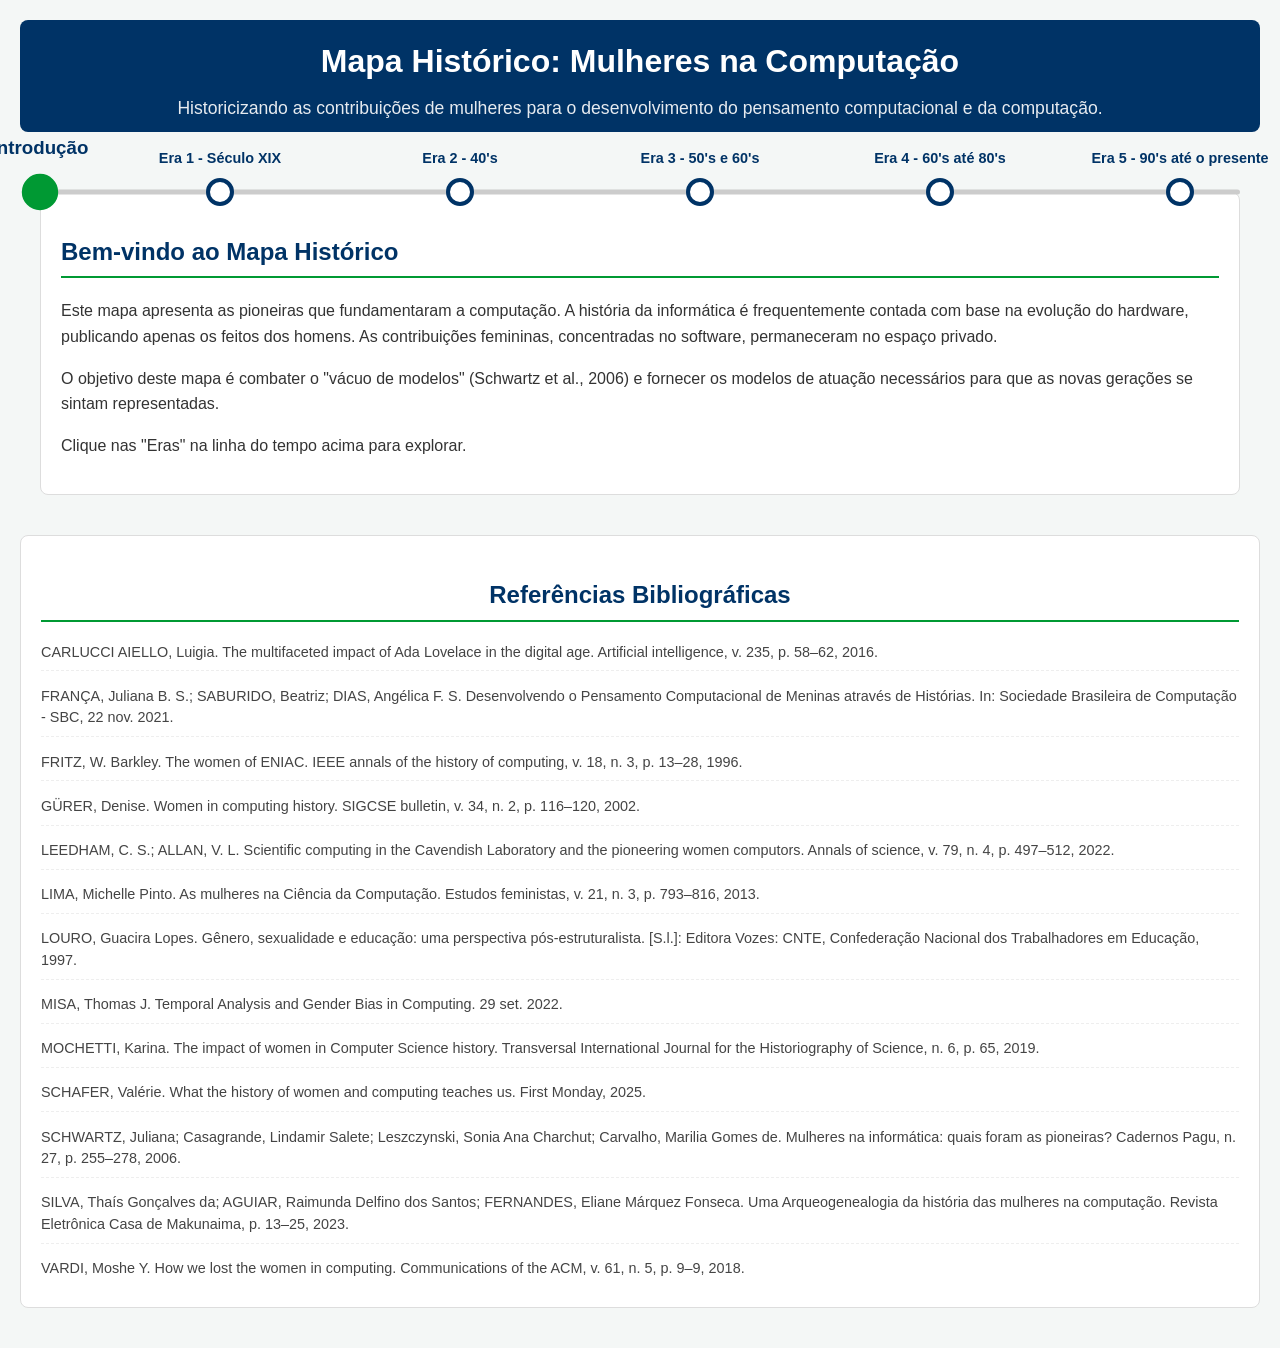
==== index.html @ efa46a81 "Add files via upload" ====
<!DOCTYPE html>
<html lang="pt-br">
<head>
    <meta charset="UTF-8">
    <meta name="viewport" content="width=device-width, initial-scale=1.0">
    <title>Mulheres na Computação - Mapa Histórico</title>
    <link rel="stylesheet" href="style.css">
</head>
<body>

    <header>
        <h1>Mapa Histórico: Mulheres na Computação</h1>
        <p>Historicizando as contribuições de mulheres para o desenvolvimento do pensamento computacional e da computação.</p>
    </header>

    <main class="timeline-wrapper">

        <input type="radio" name="timeline-era" id="era-0" class="timeline-radio" checked>
        <input type="radio" name="timeline-era" id="era-1" class="timeline-radio">
        <input type="radio" name="timeline-era" id="era-2" class="timeline-radio">
        <input type="radio" name="timeline-era" id="era-3" class="timeline-radio">
        <input type="radio" name="timeline-era" id="era-4" class="timeline-radio">
        <input type="radio" name="timeline-era" id="era-5" class="timeline-radio">

        <div class="timeline-container">
            <div class="timeline-bar"></div>

            <label class="timeline-marker" style="left: 0%;" for="era-0" title="Introdução">
                <span>Introdução</span>
            </label>
            <label class="timeline-marker" style="left: 15%;" for="era-1" title="Era 1: Fundações (Séc. XIX)">
                <span>Era 1 - Século XIX</span>
            </label>
            <label class="timeline-marker" style="left: 35%;" for="era-2" title="Era 2: 2ª Guerra (Anos 1940)">
                <span>Era 2 - 40's</span>
            </label>
            <label class="timeline-marker" style="left: 55%;" for="era-3" title="Era 3: Software (Anos 1950-60)">
                <span>Era 3 - 50's e 60's</span>
            </label>
            <label class="timeline-marker" style="left: 75%;" for="era-4" title="Era 4: Corrida Espacial & PC (Anos 1960-80)">
                <span>Era 4 - 60's até 80's</span>
            </label>
            <label class="timeline-marker" style="left: 95%;" for="era-5" title="Era 5: Internet (Anos 1990-Hoje)">
                <span>Era 5 - 90's até o presente</span>
            </label>
        </div>

        <div class="content-wrapper">

            <div class="era-content" id="content-era-0">
                <h2>Bem-vindo ao Mapa Histórico</h2>
                <p>Este mapa apresenta as pioneiras que fundamentaram a computação. A história da informática é frequentemente contada com base na evolução do hardware, publicando apenas os feitos dos homens. As contribuições femininas, concentradas no software, permaneceram no espaço privado.</p>
                <p>O objetivo deste mapa é combater o "vácuo de modelos" (Schwartz et al., 2006)  e fornecer os modelos de atuação necessários para que as novas gerações se sintam representadas.</p>
                <p>Clique nas "Eras" na linha do tempo acima para explorar.</p>
            </div>

            <div class="era-content" id="content-era-1">
                <h2>Era 1: As Fundações do Pensamento Computacional (Séc. XIX)</h2>
                <p class="era-narrative"> 
                    O paradoxo que define a história da computação é que ela não apenas começa com uma mulher, mas com uma contribuição que foi sistematicamente ignorada por um século. Ada Lovelace (1815-1852) não foi uma mera assistente; ela foi a primeira a enxergar além da máquina de calcular. Em suas notas, Lovelace desenvolveu o primeiro algoritmo da história, concebendo construtos de programação fundamentais como loops (ciclos) e sub-rotinas (Gürer, 2002). Ela efetivamente inventou o conceito de software.</br></br>
                    O apagamento, aqui, foi imediato e duradouro. Seu trabalho só foi reconhecido como o primeiro esboço de um software em 1980 (Lima, 2013), um século e meio depois. Esta era também foi marcada pelo trabalho das computadoras humanas, como as de Harvard, onde Henrietta Swan Leavitt (1868-1921) fez descobertas astronômicas cruciais (Mochetti, 2019). O trabalho era visto como uma extensão da matemática pura, uma tarefa meticulosa e, portanto, adequada às mulheres, mas a autoria intelectual das descobertas era frequentemente atribuída aos seus supervisores homens.                    
                </p>

                <input type="radio" name="era-1-woman" id="era-1-default" class="woman-radio" checked>
                <input type="radio" name="era-1-woman" id="woman-lovelace" class="woman-radio">
                <input type="radio" name="era-1-woman" id="woman-leavitt" class="woman-radio">
                <input type="radio" name="era-1-woman" id="woman-wilson" class="woman-radio">
                <input type="radio" name="era-1-woman" id="woman-cave" class="woman-radio">

                <nav class="woman-menu">
                    <label class="woman-card" for="woman-lovelace">
                        <strong>Ada Lovelace</strong>
                        <span>(1815–1852)</span>
                    </label>
                    <label class="woman-card" for="woman-leavitt">
                        <strong>Henrietta Swan Leavitt</strong>
                        <span>(1868–1921)</span>
                    </label>
                    <label class="woman-card" for="woman-wilson">
                        <strong>Elizabeth Webb Wilson</strong>
                        <span>(1896–1980)</span>
                    </label>
                    <label class="woman-card" for="woman-cave">
                        <strong>Beatrice Cave-Browne-Cave</strong>
                        <span>(1874–1947)</span>
                    </label>
                </nav>

                <div class="summaries-container">
                    <div class="woman-summary" id="summary-era-1-default">
                        <p>Clique em um cartão acima para ver a contribuição da pioneira.</p>
                    </div>
                    <div class="woman-summary" id="summary-lovelace">
                        <div class="summary-content-wrapper">
                            <div class="photo-container">
                                <img src="images/lovelace.jpg" alt="Augusta Ada Byron, Lady Lovelace" class="pioneer-photo">
                            </div>
                            <div class="summary-text">
                                <h3>Augusta Ada Byron, Lady Lovelace (1815–1852)</h3>
                                <p>Ada Lovelace é amplamente reconhecida como a primeira programadora da história (Mochetti, 2019; Carlucci Aiello, 2016). Seu trabalho fundamental ocorreu em 1843, ao traduzir e anotar um artigo do engenheiro italiano Luigi Menabrea sobre a Máquina Analítica de Charles Babbage. Suas Notas (que acabaram sendo três vezes mais longas que o artigo original) continham o primeiro algoritmo destinado a ser processado por uma máquina, um plano detalhado para calcular os números de Bernoulli (Gürer, 2002; Mochetti, 2019). Lovelace foi a primeira a enxergar o potencial da máquina além de meros cálculos numéricos, prevendo que ela poderia manipular símbolos lógicos e não apenas números, podendo assim compor música ou criar gráficos (Carlucci Aiello, 2016; Vardi, 2018). Ela efetivamente inventou os construtos de programação fundamentais que usamos até hoje, como loops (que ela chamou de "ciclos"), sub-rotinas (armazenamento de sequências de operações) e o uso de índices (arrays) (Gürer, 2002), ou seja, a base do pensamento computacional. Apesar de sua contribuição visionária, seu trabalho foi sistematicamente ignorado e só foi formalmente reconhecido como o primeiro esboço de um software em 1980 (Lima, 2013; Schwartz et al., 2006).</p>
                            </div>
                        </div>
                    </div>
                    <div class="woman-summary" id="summary-leavitt">
                        <div class="summary-content-wrapper">
                            <div class="photo-container">
                                <img src="images/leavitt.jpg" alt="Henrietta Swan Leavitt" class="pioneer-photo">
                            </div>
                            <div class="summary-text">
                                <h3>Henrietta Swan Leavitt (1868–1921)</h3>
                                <p>Trabalhou como uma das computadoras humanas no Observatório de Harvard sob a direção de Edward Pickering (Mochetti, 2019). Na época, as mulheres eram contratadas para essas tarefas de cálculo meticuloso por um salário inferior ao dos homens, sendo vistas como mais adequadas para trabalhos repetitivos (Lima, 2013). O trabalho de Leavitt consistia em medir e catalogar o brilho de milhares de estrelas em placas fotográficas. Durante esse processo, ela descobriu a relação fundamental entre o período, o tempo que uma estrela leva para variar seu brilho, e a luminosidade intrínseca das estrelas variáveis Cefeidas. Essa descoberta forneceu a primeira régua padrão para medir distâncias cósmicas, sendo uma ferramenta crucial que permitiu a astrônomos posteriores, como Edwin Hubble, medir a distância das galáxias e provar a expansão do universo (Mochetti, 2019).</p>
                            </div>
                        </div>
                    </div>
                    <div class="woman-summary" id="summary-wilson">
                        <div class="summary-content-wrapper">
                             <div class="photo-container">
                                <img src="images/wilson_e.jpg" alt="Elizabeth Webb Wilson" class="pioneer-photo">
                            </div>
                            <div class="summary-text">
                                <h3>Elizabeth Webb Wilson (1896–1980)</h3>
                                <p>Com um talento notável para a matemática, Wilson foi recrutada durante a Primeira Guerra Mundial para trabalhar como computadora chefe para as Forças Armadas dos EUA. Ela liderava as equipes, majoritariamente femininas, responsáveis por realizar os cálculos de balística necessários para determinar as trajetórias da artilharia no campo de batalha (Mochetti, 2019). Seu papel de liderança em um campo técnico e militar durante a guerra foi notável para a época.</p>
                            </div>
                        </div>
                    </div>
                    <div class="woman-summary" id="summary-cave">
                        <div class="summary-content-wrapper">
                            <div class="photo-container">
                                <img src="images/cave.jpg" alt="Beatrice Cave-Browne-Cave" class="pioneer-photo">
                            </div>
                            <div class="summary-text">
                                <h3>Beatrice Cave-Browne-Cave (1874–1947)</h3>
                                <p>Matemática que atuou como computadora humana para o Ministério de Munições do Reino Unido durante a Primeira Guerra Mundial. Em um tempo de necessidade crítica, ela aplicou seus conhecimentos avançados de matemática para pesquisar e calcular a física da aeronáutica, contribuindo para o desenvolvimento e estabilidade de aeronaves militares, incluindo cálculos sobre o desempenho de motores e a aerodinâmica de asas (Mochetti, 2019).</p>
                            </div>
                        </div>
                    </div>
                </div>
            </div>

            <div class="era-content" id="content-era-2">
                <h2>Era 2: A Segunda Guerra Mundial e a Origem do Computador Eletrônico (Anos 1940)</h2>
                [cite_start]<p class="era-narrative">[Extraído de [cite: 371-377]] A guerra foi um catalisador. A necessidade de cálculos balísticos e criptoanálise exigiu uma força de trabalho massiva de "computadoras" humanas. Quando o ENIAC foi construído, a tarefa de fazê-lo funcionar foi delegada às "ENIAC Six". Este é o ponto de inflexão: a historiografia celebrou o *hardware* (masculino), mas subestimou a programação, vista como "trivial" ou "secretariado". Na realidade, as seis programadoras inventaram a programação moderna estudando diagramas lógicos. No jantar de celebração do ENIAC, elas nem sequer foram convidadas.</p>
            
                <input type="radio" name="era-2-woman" id="era-2-default" class="woman-radio" checked>
                <input type="radio" name="era-2-woman" id="woman-computadoras" class="woman-radio">
                <input type="radio" name="era-2-woman" id="woman-batey" class="woman-radio">
                <input type="radio" name="era-2-woman" id="woman-lamarr" class="woman-radio">
                <input type="radio" name="era-2-woman" id="woman-bartik" class="woman-radio">
                <input type="radio" name="era-2-woman" id="woman-holberton-eniac" class="woman-radio">
                <input type="radio" name="era-2-woman" id="woman-mcnulty" class="woman-radio">
                <input type="radio" name="era-2-woman" id="woman-meltzer" class="woman-radio">
                <input type="radio" name="era-2-woman" id="woman-spence" class="woman-radio">
                <input type="radio" name="era-2-woman" id="woman-teitelbaum" class="woman-radio">
                <input type="radio" name="era-2-woman" id="woman-vaughan" class="woman-radio">
                <input type="radio" name="era-2-woman" id="woman-blanch" class="woman-radio">
                <input type="radio" name="era-2-woman" id="woman-rees" class="woman-radio">
                <input type="radio" name="era-2-woman" id="woman-clarke" class="woman-radio">
                <input type="radio" name="era-2-woman" id="woman-piesch" class="woman-radio">
                <input type="radio" name="era-2-woman" id="woman-hermann" class="woman-radio">
                
                <nav class="woman-menu">
                    <label class="woman-card" for="woman-computadoras"><strong>"Computadoras" da 2ª Guerra</strong> <span>(Anos 1940)</span></label>
                    <label class="woman-card" for="woman-batey"><strong>Mavis Batey</strong> <span>(1921–2013)</span></label>
                    <label class="woman-card" for="woman-lamarr"><strong>Hedy Lamarr</strong> <span>(1914–1953)</span></label>
                    <label class="woman-card" for="woman-bartik"><strong>Jean Jennings Bartik</strong> <span>(1924–2011)</span></label>
                    <label class="woman-card" for="woman-holberton-eniac"><strong>Betty Snyder Holberton</strong> <span>(1917–2001)</span></label>
                    <label class="woman-card" for="woman-mcnulty"><strong>Kathleen McNulty Antonelli</strong> <span>(1921–2006)</span></label>
                    <label class="woman-card" for="woman-meltzer"><strong>Marlyn Wescoff Meltzer</strong> <span>(1922–2008)</span></label>
                    <label class="woman-card" for="woman-spence"><strong>Frances Bilas Spence</strong> <span>(1922–2012)</span></label>
                    <label class="woman-card" for="woman-teitelbaum"><strong>Ruth Lichterman Teitelbaum</strong> <span>(1924–1986)</span></label>
                    <label class="woman-card" for="woman-vaughan"><strong>Dorothy Vaughan</strong> <span>(1910–2008)</span></label>
                    <label class="woman-card" for="woman-blanch"><strong>Gertrude Blanch</strong> <span>(1897–1996)</span></label>
                    <label class="woman-card" for="woman-rees"><strong>Mina Rees</strong> <span>(1902-1997)</span></label>
                    <label class="woman-card" for="woman-clarke"><strong>Edith Clarke</strong> <span>(1883–1959)</span></label>
                    <label class="woman-card" for="woman-piesch"><strong>Johanna Piesch</strong> <span>(1898–1992)</span></label>
                    <label class="woman-card" for="woman-hermann"><strong>Grete Hermann</strong> <span>(1901–1984)</span></label>
                </nav>
            
                <div class="summaries-container">
                    <div class="woman-summary" id="summary-era-2-default"><p>Clique em um cartão acima para ver a contribuição.</p></div>
                    
                    <div class="woman-summary" id="summary-computadoras">
                        <div class="summary-content-wrapper">
                            <div class="photo-container">
                                <img src="images/computadoras.jpg" alt="Computadoras Humanas da Segunda Guerra Mundial" class="pioneer-photo">
                            </div>
                            <div class="summary-text">
                                <h3>Computadoras Humanas da Segunda Guerra Mundial (Anos 1940)</h3>
                                <p>A Segunda Guerra Mundial foi um catalisador para a computação (Fritz, 1996). A demanda por cálculos balísticos complexos e de criptoanálise era imensa. A maior parte dessa força de trabalho era composta por mulheres, que realizavam os cálculos manualmente e eram consideradas mais rápidas e precisas que os homens para essa tarefa (Fritz, 1996). Nos EUA, as mulheres compunham mais de 70% de todos os decifradores de códigos, sendo essenciais para o esforço de guerra (Vardi, 2018). Muitas das programadoras das primeiras máquinas eletrônicas vieram desse grupo de computadoras (Fritz, 1996).</p>
                            </div>
                        </div>
                    </div>
                    <div class="woman-summary" id="summary-batey">
                        <div class="summary-content-wrapper">
                            <div class="photo-container">
                                <img src="images/batey.jpg" alt="Mavis Batey" class="pioneer-photo">
                            </div>
                            <div class="summary-text">
                                <h3>Mavis Batey (1921–2013)</h3>
                                <p>Uma das principais criptoanalistas de Bletchley Park, o centro de quebra de códigos do Reino Unido durante a Segunda Guerra. Aos 19 anos, ela decifrou o código da marinha italiana, levando a uma vitória crucial dos Aliados na Batalha do Cabo Matapão. Mais tarde, ela quebrou o código Abwehr Enigma, que era considerado inquebrável. Seu trabalho foi crucial para enganar os alemães sobre o local do desembarque do Dia D (Mochetti, 2019).</p>
                            </div>
                        </div>
                    </div>
                    <div class="woman-summary" id="summary-lamarr">
                        <div class="summary-content-wrapper">
                            <div class="photo-container">
                                <img src="images/lamarr.jpg" alt="Hedy Lamarr" class="pioneer-photo">
                            </div>
                            <div class="summary-text">
                                <h3>Hedwig Eva Maria Kiesler (Hedy Lamarr) (1914–1953)</h3>
                                <p>Hedwig Eva Maria Kiesler, mais conhecida como Hedy Lamarr, foi uma inventora autodidata. Durante a Segunda Guerra, ela co-desenvolveu (com George Antheil) um sistema de radio guidance (guia de rádio) para torpedos, que usava a tecnologia de "salto de frequência" (frequency-hopping) para impedir que o sinal fosse bloqueado ou interceptado. Embora a Marinha dos EUA não tenha usado a invenção na guerra, os princípios de sua patente formaram a base para tecnologias modernas de comunicação sem fio, como Bluetooth e Wi-Fi (Mochetti, 2019).</p>
                            </div>
                        </div>
                    </div>
                    <div class="woman-summary" id="summary-bartik">
                         <div class="summary-content-wrapper">
                            <div class="photo-container">
                                <img src="images/bartik.jpg" alt="Jean Jennings Bartik" class="pioneer-photo">
                            </div>
                            <div class="summary-text">
                                <h3>Jean Jennings Bartik (1924–2011)</h3>
                                <p>Uma das seis programadoras originais do ENIAC, o primeiro computador eletrônico de propósito geral (Gürer, 2002; Fritz, 1996). Anteriormente uma "computadora" humana, ela foi selecionada para programar a máquina. Sem manuais, linguagens de programação ou mesmo um sistema operacional, ela e suas colegas inventaram a programação moderna, aprendendo a operar a máquina estudando seus diagramas lógicos e conectando cabos fisicamente (Fritz, 1996; Mochetti, 2019). Mais tarde, trabalhou na conversão do ENIAC para um computador de programa armazenado (Fritz, 1996).</p>
                            </div>
                        </div>
                    </div>
                    <div class="woman-summary" id="summary-holberton-eniac">
                         <div class="summary-content-wrapper">
                            <div class="photo-container">
                                <img src="images/holberton.jpg" alt="Betty Snyder Holberton" class="pioneer-photo">
                            </div>
                            <div class="summary-text">
                                <h3>Betty Snyder Holberton (1917–2001)</h3>
                                <p>Uma das seis programadoras originais do ENIAC (Gürer, 2002; Fritz, 1996). Recrutada da Escola de Engenharia Moore, ela e suas colegas efetivamente inventaram a programação, pois "não havia ninguém de quem aprender" (Fritz, 1996). Holberton foi responsável por organizar os diagramas lógicos e preparar a máquina para seus primeiros problemas de cálculo balístico . Sua contribuição foi tão significativa que ela continuou a ser uma figura central na computação nas décadas seguintes (Gürer, 2002).</p>
                            </div>
                        </div>
                    </div>
                    <div class="woman-summary" id="summary-mcnulty">
                         <div class="summary-content-wrapper">
                            <div class="photo-container">
                                <img src="images/mcnulty.jpg" alt="Kathleen McNulty Mauchly Antonelli" class="pioneer-photo">
                            </div>
                            <div class="summary-text">
                                <h3>Kathleen McNulty Mauchly Antonelli (1921–2006)</h3>
                                <p>Nascida na Irlanda, foi uma das seis programadoras originais do ENIAC (Gürer, 2002; Fritz, 1996). Anteriormente uma "computadora" humana que calculava trajetórias balísticas, ela foi selecionada para "configurar" o ENIAC. Isso envolvia conectar fisicamente seus milhares de cabos e interruptores para executar os algoritmos complexos, aprendendo a fazê-lo apenas com diagramas de blocos lógicos (Fritz, 1996).</p>
                            </div>
                        </div>
                    </div>
                    <div class="woman-summary" id="summary-meltzer">
                         <div class="summary-content-wrapper">
                            <div class="photo-container">
                                <img src="images/meltzer.jpg" alt="Marlyn Wescoff Meltzer" class="pioneer-photo">
                            </div>
                            <div class="summary-text">
                                <h3>Marlyn Wescoff Meltzer (1922–2008)</h3>
                                <p>Uma das seis programadoras originais do ENIAC (Gürer, 2002; Fritz, 1996). Ela também começou como "computadora" humana realizando cálculos para o Exército. Junto com as outras cinco mulheres, ela operou o ENIAC e, ao fazê-lo, desenvolveu as primeiras sub-rotinas e técnicas de programação de software. Seu trabalho foi essencial para os primeiros cálculos da máquina, mas foi largamente invisibilizado na época, sendo muitas vezes creditadas como meras "operadoras" (Fritz, 1996; Lima, 2013; Schwartz et al., 2006).</p>
                            </div>
                        </div>
                    </div>
                    <div class="woman-summary" id="summary-spence">
                         <div class="summary-content-wrapper">
                            <div class="photo-container">
                                <img src="images/spence.jpg" alt="Frances Bilas Spence" class="pioneer-photo">
                            </div>
                            <div class="summary-text">
                                <h3>Frances Bilas Spence (1922–2012)</h3>
                                <p>Uma das seis programadoras originais do ENIAC (Gürer, 2002; Fritz, 1996). Ela foi recrutada da Escola de Engenharia Moore, onde estudava matemática, para programar a máquina. A tarefa, considerada "trivial" ou "clerical" na época (Schafer, 2025; Schwartz et al., 2006), exigia a configuração manual de milhares de interruptores e cabos para executar equações diferenciais complexas, um trabalho que hoje seria chamado de programação de software (Fritz, 1996).</p>
                            </div>
                        </div>
                    </div>
                    <div class="woman-summary" id="summary-teitelbaum">
                         <div class="summary-content-wrapper">
                            <div class="photo-container">
                                <img src="images/teitelbaum.jpg" alt="Ruth Lichterman Teitelbaum" class="pioneer-photo">
                            </div>
                            <div class="summary-text">
                                <h3>Ruth Lichterman Teitelbaum (1924–1986)</h3>
                                <p>Uma das seis programadoras originais do ENIAC (Gürer, 2002; Fritz, 1996). Ela trabalhou em estreita colaboração com as outras programadoras para depurar a máquina e executar os cálculos balísticos. Após a guerra, Ruth foi uma das duas únicas programadoras que continuaram com o ENIAC quando ele foi transferido para o Aberdeen Proving Ground, onde treinou a próxima geração de programadores do ENIAC (Fritz, 1996).</p>
                            </div>
                        </div>
                    </div>
                    <div class="woman-summary" id="summary-vaughan">
                        <div class="summary-content-wrapper">
                            <div class="photo-container">
                                <img src="images/vaughan.jpg" alt="Dorothy Vaughan" class="pioneer-photo">
                            </div>
                            <div class="summary-text">
                                <h3>Dorothy Vaughan (1910–2008)</h3>
                                <p>Matemática e computadora humana, ela se tornou a primeira supervisora negra na NACA (precursora da NASA), liderando o grupo de computadoras West Area, composto exclusivamente por mulheres negras. Antecipando a obsolescência dos cálculos manuais com a chegada dos computadores eletrônicos, ela se especializou na linguagem de programação FORTRAN, ensinando a si mesma e a suas colegas para garantir suas carreiras na nova era da computação (Mochetti, 2019).</p>
                            </div>
                        </div>
                    </div>
                    <div class="woman-summary" id="summary-blanch">
                        <div class="summary-content-wrapper">
                            <div class="photo-container">
                                <img src="images/blanch.jpg" alt="Gertrude Blanch" class="pioneer-photo">
                            </div>
                            <div class="summary-text">
                                <h3>Gertrude Blanch (1897–1996)</h3>
                                <p>Liderou o Mathematical Tables Project nos EUA, um grande esforço de computação humana durante a Depressão e a Segunda Guerra. Após a guerra, ela se tornou uma das mais visíveis cientistas da computação, trabalhando em análise numérica e matemática aplicada para a Força Aérea dos EUA, contribuindo para projetos aeroespaciais (Mochetti, 2019; Misa, 2021).</p>
                            </div>
                        </div>
                    </div>
                    <div class="woman-summary" id="summary-rees">
                        <div class="summary-content-wrapper">
                            <div class="photo-container">
                                <img src="images/rees.jpg" alt="Mina Rees" class="pioneer-photo">
                            </div>
                            <div class="summary-text">
                                <h3>Mina Rees (1902-1997)</h3>
                                <p>Matemática que desempenhou um papel crucial nos bastidores. Durante seu trabalho no Office of Naval Research (1946–1953), ela foi fundamental para financiar e direcionar a pesquisa inicial em matemática e computação nos EUA, apoiando o desenvolvimento de alguns dos primeiros computadores (Misa, 2021). Foi a primeira presidente mulher da Associação Americana para o Avanço da Ciência (Misa, 2021).</p>
                            </div>
                        </div>
                    </div>
                    <div class="woman-summary" id="summary-clarke">
                        <div class="summary-content-wrapper">
                            <div class="photo-container">
                                <img src="images/clarke.jpg" alt="Edith Clarke" class="pioneer-photo">
                            </div>
                            <div class="summary-text">
                                <h3>Edith Clarke (1883–1959)</h3>
                                <p>Foi a primeira mulher a obter um diploma de engenharia elétrica no MIT e a primeira engenheira elétrica profissional nos EUA. Em 1947, tornou-se a primeira professora titular de Engenharia Elétrica no país. Ela também registrou patentes para uma calculadora gráfica, um dispositivo analógico para resolver equações complexas de linhas de transmissão de energia (Mochetti, 2019).</p>
                            </div>
                        </div>
                    </div>
                    <div class="woman-summary" id="summary-piesch">
                        <div class="summary-content-wrapper">
                            <div class="photo-container">
                                <img src="images/piesch.jpg" alt="Johanna Piesch" class="pioneer-photo">
                            </div>
                            <div class="summary-text">
                                <h3>Johanna Piesch (1898–1992)</h3>
                                <p>Matemática e física austríaca que publicou trabalhos pioneiros sobre álgebra booleana e teoria de circuitos de comutação. Seu trabalho foi um dos fundamentos teóricos da computação digital e da lógica de circuitos, sendo uma das primeiras a conectar a álgebra de Boole à engenharia elétrica (Mochetti, 2019).</p>
                            </div>
                        </div>
                    </div>
                    <div class="woman-summary" id="summary-hermann">
                        <div class="summary-content-wrapper">
                            <div class="photo-container">
                                <img src="images/hermann.jpg" alt="Grete Hermann" class="pioneer-photo">
                            </div>
                            <div class="summary-text">
                                <h3>Grete Hermann (1901–1984)</h3>
                                <p>Matemática e filósofa alemã. Em seu trabalho de doutorado de 1926, ela estabeleceu as bases da álgebra computacional moderna, desenvolvendo os primeiros algoritmos para lidar com polinômios. Ela também publicou uma crítica pioneira à prova de John von Neumann sobre a mecânica quântica, que foi ignorada por décadas, mas depois reconhecida como correta (Mochetti, 2019).</p>
                            </div>
                        </div>
                    </div>
                </div>
            
            
            </div>

            <div class="era-content" id="content-era-3">
                <h2>Era 3: O Nascimento do Software e das Linguagens de Programação (Anos 1950 - 1960)</h2>
                <p class="era-narrative">
                    Se a Era 2 viu a invenção da programação, a Era 3 viu a invenção da indústria de software, e ela foi liderada por mulheres. Este período é a prova definitiva contra qualquer argumento de que as mulheres não têm aptidão para a área.</br></br>
                    Grace Murray Hopper (1906-1992) é a figura central, revolucionando a computação ao conceber a ideia de um compilador (o A-0), um programa para criar um programa (Gürer, 2002). Sua visão tornou a programação acessível, culminando na criação da linguagem COBOL, que dominou o mundo dos negócios.</br></br>
                    Ela não estava sozinha. Betty Holberton (1917-2001), uma das ENIAC Six, criou o Sort-Merge Generator, um dos primeiros softwares de programação automática (Gürer, 2002). Jean E. Sammet (1928-2017) desenvolveu a linguagem FORMAC para manipulação simbólica e também foi figura central no comitê do COBOL. Sister Mary Kenneth Keller (1913-1985) foi a primeira mulher a obter um PhD em Ciência da Computação nos EUA (1965) e ajudou a desenvolver a linguagem BASIC. Neste período, as mulheres não eram apenas participantes; elas eram as arquitetas das ferramentas fundamentais da computação.
                </p>

                <input type="radio" name="era-3-woman" id="era-3-default" class="woman-radio" checked>
                <input type="radio" name="era-3-woman" id="woman-hopper" class="woman-radio">
                <input type="radio" name="era-3-woman" id="woman-holberton" class="woman-radio">
                <input type="radio" name="era-3-woman" id="woman-rhodes" class="woman-radio">
                <input type="radio" name="era-3-woman" id="woman-sammet" class="woman-radio">
                <input type="radio" name="era-3-woman" id="woman-worsley" class="woman-radio">
                <input type="radio" name="era-3-woman" id="woman-keller" class="woman-radio">
                <input type="radio" name="era-3-woman" id="woman-wilkes" class="woman-radio">
                <input type="radio" name="era-3-woman" id="woman-fox" class="woman-radio">

                <nav class="woman-menu">
                    <label class="woman-card" for="woman-hopper"><strong>Grace Murray Hopper</strong> <span>(1906–1992)</span></label>
                    <label class="woman-card" for="woman-holberton"><strong>Betty Snyder Holberton</strong> <span>(1917–2001)</span></label>
                    <label class="woman-card" for="woman-rhodes"><strong>Ida Rhodes</strong> <span>(1900–1986)</span></label>
                    <label class="woman-card" for="woman-sammet"><strong>Jean E. Sammet</strong> <span>(1928–2017)</span></label>
                    <label class="woman-card" for="woman-worsley"><strong>Beatrice Worsley</strong> <span>(1921–1972)</span></label>
                    <label class="woman-card" for="woman-keller"><strong>Sister Mary K. Keller</strong> <span>(1913–1985)</span></label>
                    <label class="woman-card" for="woman-wilkes"><strong>Mary Allen Wilkes</strong> <span>(1937–)</span></label>
                    <label class="woman-card" for="woman-fox"><strong>Margaret R. Fox</strong> <span>(1916–2006)</span></label>
                </nav>

                <div class="summaries-container">
                    <div class="woman-summary" id="summary-era-3-default"><p>Clique em um cartão acima para ver a contribuição.</p></div>
                    <div class="woman-summary" id="summary-hopper">
                        <div class="summary-content-wrapper">
                            <div class="photo-container">
                                <img src="images/hopper.jpg" alt="Grace Murray Hopper" class="pioneer-photo">
                            </div>
                            <div class="summary-text">
                                <h3>Grace Murray Hopper (1906–1992)</h3>
                                <p>Uma das figuras mais influentes da história da computação, conhecida como Vovó do COBOL (Gürer, 2002; Mochetti, 2019). Contra-almirante da Marinha dos EUA, ela programou o computador Harvard Mark I e é creditada por popularizar os termos "bug" e "debugging" após encontrar uma mariposa real causando problemas no Mark II (Schwartz et al., 2006). Sua contribuição mais revolucionária foi o desenvolvimento do primeiro compilador (o A-0), um "programa para criar um programa" (Gürer, 2002). Sua visão de que programas deveriam ser escritos em uma linguagem mais próxima do inglês levou diretamente à criação da linguagem COBOL, tornando a programação acessível para aplicações comerciais (Vardi, 2018; Mochetti, 2019).</p>
                            </div>
                        </div>
                    </div>
                    <div class="woman-summary" id="summary-holberton">
                        <div class="summary-content-wrapper">
                            <div class="photo-container">
                                <img src="images/holberton.jpg" alt="Betty Snyder Holberton" class="pioneer-photo">
                            </div>
                            <div class="summary-text">
                                <h3>Betty Snyder Holberton (1917–2001)</h3>
                                <p>(Após seu trabalho fundamental no ENIAC) Ela continuou a inovar na era do UNIVAC I. Criou o Sort-Merge Generator, um dos primeiros softwares para programação automática e um precursor dos compiladores modernos (Gürer, 2002). Ela também projetou o console de controle e o teclado numérico do UNIVAC I, melhorando drasticamente a interação humano-máquina (Fritz, 1996). Além disso, participou ativamente do comitê que desenvolveu o COBOL e da padronização do FORTRAN (Gürer, 2002; Fritz, 1996).</p>
                            </div>
                        </div>
                    </div>
                    <div class="woman-summary" id="summary-rhodes">
                        <div class="summary-content-wrapper">
                            <div class="photo-container">
                                <img src="images/rhodes.jpg" alt="Ida Rhodes" class="pioneer-photo">
                            </div>
                            <div class="summary-text">
                                <h3>Ida Rhodes (1900–1986)</h3>
                                <p>Matemática e programadora pioneira no National Bureau of Standards (Misa, 2021). Juntamente com Betty Holberton, ela projetou a linguagem de programação C-10 para o computador UNIVAC I. Esta linguagem é considerada um protótipo das linguagens de programação modernas, pois permitia que instruções fossem inseridas e executadas uma de cada vez (Misa, 2021; Mochetti, 2019).</p>
                            </div>
                        </div>
                    </div>
                    <div class="woman-summary" id="summary-sammet">
                        <div class="summary-content-wrapper">
                            <div class="photo-container">
                                <img src="images/sammet.jpg" alt="Jean E. Sammet" class="pioneer-photo">
                            </div>
                            <div class="summary-text">
                                <h3>Jean E. Sammet (1928–2017)</h3>
                                <p>Desenvolveu a linguagem FORMAC (FORmula MAnipulation Compiler) em 1962, a primeira linguagem de computador amplamente utilizada para a manipulação simbólica de expressões matemáticas (Mochetti, 2019). Ela foi uma figura central no comitê que desenvolveu o COBOL (Gürer, 2002) e, em 1974, tornou-se a primeira mulher presidente da ACM (Association for Computing Machinery) (Schwartz et al., 2006). Escreveu um livro seminal sobre a história das linguagens de programação (Gürer, 2002).</p>
                            </div>
                        </div>
                    </div>
                    <div class="woman-summary" id="summary-worsley">
                        <div class="summary-content-wrapper">
                            <div class="photo-container">
                                <img src="images/worsley.jpg" alt="Beatrice Worsley" class="pioneer-photo">
                            </div>
                            <div class="summary-text">
                                <h3>Beatrice Worsley (1921–1972)</h3>
                                <p>Considerada a primeira cientista da computação mulher do Canadá e a primeira mulher a obter um PhD no que hoje é conhecido como Ciência da Computação (em Cambridge, 1952). Ela executou o primeiro programa no computador EDSAC em 1949, enquanto estava em Cambridge (Mochetti, 2019).</p>
                            </div>
                        </div>
                    </div>
                    <div class="woman-summary" id="summary-keller">
                        <div class="summary-content-wrapper">
                            <div class="photo-container">
                                <img src="images/keller.jpg" alt="Sister Mary Kenneth Keller" class="pioneer-photo">
                            </div>
                            <div class="summary-text">
                                <h3>Sister Mary Kenneth Keller (1913–1985)</h3>
                                <p>Freira católica e educadora, foi a primeira mulher americana (e possivelmente a primeira pessoa no mundo) a obter um PhD em Ciência da Computação, em 1965. Ela foi fundamental no desenvolvimento da linguagem de programação BASIC (Beginners' All-purpose Symbolic Instruction Code) no Dartmouth College, defendendo o acesso universal à computação e o uso de computadores na educação (Mochetti, 2019).</p>
                            </div>
                        </div>
                    </div>
                    <div class="woman-summary" id="summary-wilkes">
                        <div class="summary-content-wrapper">
                            <div class="photo-container">
                                <img src="images/wilkes.jpg" alt="Mary Allen Wilkes" class="pioneer-photo">
                            </div>
                            <div class="summary-text">
                                <h3>Mary Allen Wilkes (1937–)</h3>
                                <p>Projetou o sistema operacional (LAP - LINC Assembly Program) para o computador LINC, que é considerado o primeiro computador pessoal (PC). O LINC foi a primeira máquina pequena o suficiente para ser usada em um laboratório. Wilkes escreveu seu sistema operacional interativo, sendo creditada como a primeira pessoa a escrever um SO para um PC e a primeira pessoa a usar um PC em casa (Mochetti, 2019).</p>
                            </div>
                        </div>
                    </div>
                    <div class="woman-summary" id="summary-fox">
                        <div class="summary-content-wrapper">
                            <div class="photo-container">
                                <img src="images/fox.jpg" alt="Margaret R. Fox" class="pioneer-photo">
                            </div>
                            <div class="summary-text">
                                <h3>Margaret R. Fox (1916–2006)</h3>
                                <p>Uma das primeiras líderes em computação no governo dos EUA. Em 1966, ela se tornou Chefe do Escritório de Informação Computacional no National Bureau of Standards (NBS). Ela foi pioneira na padronização de tecnologias de informação, na documentação de linguagens de programação e na criação de vocabulários controlados para recuperação de informação (Mochetti, 2019).</p>
                            </div>
                        </div>
                    </div>
                </div>
            </div>

            <div class="era-content" id="content-era-4">
                <h2>Era 4: A Corrida Espacial e a Era do Computador Pessoal (Fim dos Anos 1960 - 1980)</h2>
                <p class="era-narrative">
                    Esta era marca o auge da contribuição feminina e, paradoxalmente, o início do processo ativo de masculinização da computação (Schafer, 2025).</br></br>
                    No auge da Corrida Espacial, Margaret Hamilton (1936–) liderou a equipe que desenvolveu o software de voo a bordo para o programa Apollo (Mochetti, 2019). Seu software foi tão robusto que impediu um aborto na aterrissagem da Apollo 11. Ela cunhou o termo "Engenharia de Software" precisamente para legitimar o trabalho de sua equipe (majoritariamente feminina) e garantir que ele tivesse o mesmo rigor e respeito que a engenharia de hardware.</br></br>
                    Enquanto isso, na Xerox PARC, Adele Goldberg (1945–) desenvolvia a linguagem Smalltalk-80 e os conceitos de Programação Orientada a Objetos que formaram a base para as interfaces gráficas (GUI) usadas pela Apple e Microsoft (Schwartz et al., 2006). No mundo emergente dos PCs e videogames, mulheres como Carol Shaw (River Raid) e Dona Bailey (Centipede) foram pioneiras.</br></br>
                    No entanto, foi exatamente nesse período que o declínio começou. A participação feminina, que era alta, despencou drasticamente após 1984 (França; Saburido; Dias, 2021; Schafer, 2025). À medida que o software se revelou complexo e lucrativo, o campo foi codificado como masculino" (Schafer, 2025). A profissionalização da área nos anos 70 e 80 introduziu testes de aptidão e personalidade que criaram o estereótipo do programador antissocial e solitário, uma imagem cultural que ativamente afastou as meninas da área (Lima, 2013). Como (Vardi, 2018) afirma, as mulheres não "perderam o interesse"; elas foram "empurradas para fora".
                    
                </p>

                <input type="radio" name="era-4-woman" id="era-4-default" class="woman-radio" checked>
                <input type="radio" name="era-4-woman" id="woman-hamilton" class="woman-radio">
                <input type="radio" name="era-4-woman" id="woman-ulery" class="woman-radio">
                <input type="radio" name="era-4-woman" id="woman-goldberg" class="woman-radio">
                <input type="radio" name="era-4-woman" id="woman-shaw" class="woman-radio">
                <input type="radio" name="era-4-woman" id="woman-bailey" class="woman-radio">
                <input type="radio" name="era-4-woman" id="woman-meninsky" class="woman-radio">
                <input type="radio" name="era-4-woman" id="woman-hoover" class="woman-radio">
                <input type="radio" name="era-4-woman" id="woman-feinler" class="woman-radio">
                <input type="radio" name="era-4-woman" id="woman-sophie-wilson" class="woman-radio">
                <input type="radio" name="era-4-woman" id="woman-perlman" class="woman-radio">

                <nav class="woman-menu">
                    <label class="woman-card" for="woman-hamilton"><strong>Margaret Hamilton</strong> <span>(1936–)</span></label>
                    <label class="woman-card" for="woman-ulery"><strong>Dana Ulery</strong> <span>(1938–)</span></label>
                    <label class="woman-card" for="woman-goldberg"><strong>Adele Goldberg</strong> <span>(1945–)</span></label>
                    <label class="woman-card" for="woman-shaw"><strong>Carol Shaw</strong> <span>(1955–)</span></label>
                    <label class="woman-card" for="woman-bailey"><strong>Dona Bailey</strong> <span>(Contrib. 1981)</span></label>
                    <label class="woman-card" for="woman-meninsky"><strong>Carla Meninsky</strong> <span>(S/D)</span></label>
                    <label class="woman-card" for="woman-hoover"><strong>Erna Schneider Hoover</strong> <span>(1926–)</span></label>
                    <label class="woman-card" for="woman-feinler"><strong>Elizabeth "Jake" Feinler</strong> <span>(1931–)</span></label>
                    <label class="woman-card" for="woman-sophie-wilson"><strong>Sophie Wilson</strong> <span>(1957–)</span></label>
                    <label class="woman-card" for="woman-perlman"><strong>Radia Perlman</strong> <span>(1951–)</span></label>
                </nav>

                <div class="summaries-container">
                    <div class="woman-summary" id="summary-era-4-default"><p>Clique em um cartão acima para ver a contribuição.</p></div>
                    <div class="woman-summary" id="summary-hamilton">
                        <div class="summary-content-wrapper">
                            <div class="photo-container">
                                <img src="images/hamilton.jpg" alt="Margaret Hamilton" class="pioneer-photo">
                            </div>
                            <div class="summary-text">
                                <h3>Margaret Hamilton (1936–)</h3>
                                <p>Diretora da divisão de software no MIT Instrumentation Laboratory, onde liderou a equipe que desenvolveu o software de voo a bordo para o programa Apollo. Seu software era notavelmente robusto e incluía conceitos pioneiros de tolerância a falhas, o que foi crucial para impedir um aborto na aterrissagem da Apollo 11. Ela cunhou o termo "Engenharia de Software" precisamente para legitimar a disciplina, argumentando que o desenvolvimento de software deveria ter o mesmo rigor e respeito que a engenharia de hardware (Mochetti, 2019).</p>
                            </div>
                        </div>
                    </div>
                    <div class="woman-summary" id="summary-ulery">
                        <div class="summary-content-wrapper">
                            <div class="photo-container">
                                <img src="images/ulery.jpg" alt="Dana Ulery" class="pioneer-photo">
                            </div>
                            <div class="summary-text">
                                <h3>Dana Ulery (1938–)</h3>
                                <p>Em 1961, tornou-se a primeira engenheira mulher no Jet Propulsion Laboratory (JPL) da NASA. Ela projetou e implementou algoritmos e sistemas de rastreamento em tempo real para a Deep Space Network da NASA, essenciais para as missões espaciais não tripuladas, como as sondas Mariner e Voyager (Mochetti, 2019).</p>
                            </div>
                        </div>
                    </div>
                    <div class="woman-summary" id="summary-goldberg">
                        <div class="summary-content-wrapper">
                            <div class="photo-container">
                                <img src="images/goldberg.jpg" alt="Adele Goldberg" class="pioneer-photo">
                            </div>
                            <div class="summary-text">
                                <h3>Adele Goldberg (1945–)</h3>
                                <p>Pesquisadora influente no Xerox PARC (Palo Alto Research Center) durante os anos 1970. Ela foi fundamental no desenvolvimento da linguagem de programação Smalltalk-80 e dos conceitos de programação orientada a objetos (POO) (Mochetti, 2019; Schwartz et al., 2006). As demonstrações do sistema Smalltalk, com suas janelas sobrepostas, menus pop-up e ícones, formaram a base que inspirou as Interfaces Gráficas de Usuário (GUI) da Apple (Macintosh) e, posteriormente, da Microsoft (Windows) (Schwartz et al., 2006).</p>
                            </div>
                        </div>
                    </div>
                    <div class="woman-summary" id="summary-shaw">
                        <div class="summary-content-wrapper">
                            <div class="photo-container">
                                <img src="images/shaw.jpg" alt="Carol Shaw" class="pioneer-photo">
                            </div>
                            <div class="summary-text">
                                <h3>Carol Shaw (1955–)</h3>
                                <p>Considerada a primeira mulher designer de videogames. Enquanto trabalhava na Atari e depois na Activision, ela projetou e programou vários jogos. Seu jogo mais famoso é River Raid (1982) para o Atari 2600, um clássico do gênero scrolling shooter que foi um enorme sucesso comercial (Mochetti, 2019).</p>
                            </div>
                        </div>
                    </div>
                    <div class="woman-summary" id="summary-bailey">
                        <div class="summary-content-wrapper">
                            <div class="photo-container">
                                <img src="images/bailey.jpg" alt="Dona Bailey" class="pioneer-photo">
                            </div>
                            <div class="summary-text">
                                <h3>Dona Bailey (Contrib. 1981)</h3>
                                <p>Co-criou (junto com Ed Logg) o popular jogo de arcade Centipede para a Atari em 1981. Ela foi uma das poucas programadoras de jogos do sexo feminino na indústria de arcade da época e contribuiu significativamente para o design, a programação e até mesmo a paleta de cores pastéis do jogo, que o tornou atraente para um público mais amplo (Mochetti, 2019).</p>
                            </div>
                        </div>
                    </div>
                    <div class="woman-summary" id="summary-meninsky">
                        <div class="summary-content-wrapper">
                            <div class="photo-container">
                                <img src="images/meninsky.jpg" alt="Carla Meninsky" class="pioneer-photo">
                            </div>
                            <div class="summary-text">
                                <h3>Carla Meninsky (19xx–)</h3>
                                <p>Designer de jogos pioneira na Atari durante a era de ouro dos arcades. Ela projetou e programou vários jogos para o Atari 2600, incluindo títulos de sucesso como Dodge 'Em (1980) e Indy 500 (1977), contribuindo para a popularização dos consoles domésticos (Mochetti, 2019).</p>
                            </div>
                        </div>
                    </div>
                    <div class="woman-summary" id="summary-hoover">
                        <div class="summary-content-wrapper">
                            <div class="photo-container">
                                <img src="images/hoover.jpg" alt="Erna Schneider Hoover" class="pioneer-photo">
                            </div>
                            <div class="summary-text">
                                <h3>Erna Schneider Hoover (1926–)</h3>
                                <p>Enquanto trabalhava na Bell Labs nos anos 1960, ela inventou um método computadorizado de comutação de chamadas telefônicas. O sistema usava lógica de computador para monitorar o tráfego de chamadas e ajustar dinamicamente a aceitação de chamadas, evitando sobrecargas do sistema. Ela recebeu uma das primeiras patentes de software já emitidas nos EUA por esta invenção (Mochetti, 2019).</p>
                            </div>
                        </div>
                    </div>
                    <div class="woman-summary" id="summary-feinler">
                        <div class="summary-content-wrapper">
                            <div class="photo-container">
                                <img src="images/feinler.jpg" alt="Elizabeth 'Jake' Feinler" class="pioneer-photo">
                            </div>
                            <div class="summary-text">
                                <h3>Elizabeth "Jake" Feinler (1931–)</h3>
                                <p>Liderou o Network Information Center (NIC) na SRI International, que era o "centro" da ARPANET (a precursora da internet) de 1972 a 1989. Seu grupo foi responsável por criar o sistema de nomes de domínio (DNS), incluindo a criação dos domínios hierárquicos que usamos até hoje, como .com, .edu, .gov e .mil (Mochetti, 2019).</p>
                            </div>
                        </div>
                    </div>
                    <div class="woman-summary" id="summary-sophie-wilson">
                        <div class="summary-content-wrapper">
                            <div class="photo-container">
                                <img src="images/wilson_s.jpg" alt="Sophie Wilson" class="pioneer-photo">
                            </div>
                            <div class="summary-text">
                                <h3>Sophie Wilson (1957–)</h3>
                                <p>(Mulher transgênero) Engenheira de computação britânica. Enquanto trabalhava na Acorn Computers, ela projetou o conjunto de instruções do processador ARM (Acorn RISC Machine). A arquitetura ARM é conhecida por sua eficiência energética e é, hoje, a arquitetura de processador mais usada no mundo, presente na esmagadora maioria dos smartphones e dispositivos móveis (Mochetti, 2019).</p>
                            </div>
                        </div>
                    </div>
                    <div class="woman-summary" id="summary-perlman">
                        <div class="summary-content-wrapper">
                            <div class="photo-container">
                                <img src="images/perlman.jpg" alt="Radia Perlman" class="pioneer-photo">
                            </div>
                            <div class="summary-text">
                                <h3>Radia Perlman (1951–)</h3>
                                <p>Engenheira de software e designer de redes, frequentemente chamada de Mãe da Internet (um título que ela modestamente rejeita). Ela inventou o Spanning Tree Protocol (STP) em 1985. O STP é um protocolo fundamental que permite a criação de topologias de rede complexas e redundantes (como a Ethernet) sem criar loops de dados, sendo essencial para o funcionamento de redes locais e da própria internet (Mochetti, 2019).</p>
                            </div>
                        </div>
                    </div>
                </div>
            </div>

            <div class="era-content" id="content-era-5">
                <h2>Era 5: A Era da Internet e da Computação Moderna (Anos 1990 - Presente)</h2>
                <p class="era-narrative">
                    Esta era é definida pelas consequências do apagamento da Era 4 e pela reação a ele. O resultado do declínio dos anos 80 foi um vácuo de modelos (Schwartz et al., 2006) que perpetuou a ideia de que mulheres eram incapazes de atuar na área.</br></br>
                    As mulheres que se destacam neste período são, muitas vezes, exceções que quebraram barreiras imensas. Frances E. Allen (1932-2020) tornou-se a primeira mulher a ganhar o Prêmio Turing (2006) por seu trabalho em compiladores. Barbara Liskov (1939–) e Shafi Goldwasser (1958–) também ganharam o Turing por suas contribuições teóricas fundamentais (Mochetti, 2019). No mundo corporativo, mulheres como Marissa Mayer (Google/Yahoo!) e Ginni Rometty (IBM) alcançaram posições de CEO.</br></br>
                    Contudo, a característica mais definidora desta era é a luta ativa para reverter o cenário. Figuras como Anita Borg (1949-2003) tornaram-se cruciais ao fundar o Institute for Women and Technology e a Grace Hopper Celebration of Women in Computing. Kimberly Bryant fundou a "Black Girls Code" para combater a exclusão específica de meninas afro-americanas. Essas iniciativas são uma resposta direta ao apagamento histórico, buscando ativamente fornecer os modelos de atuação necessários (Mochetti, 2019) para que as novas gerações se sintam representadas e motivadas a reocupar seu espaço de direito na computação.
                    
                </p>

                <input type="radio" name="era-5-woman" id="era-5-default" class="woman-radio" checked>
                <input type="radio" name="era-5-woman" id="woman-goldwasser" class="woman-radio">
                <input type="radio" name="era-5-woman" id="woman-liskov" class="woman-radio">
                <input type="radio" name="era-5-woman" id="woman-mayer" class="woman-radio">
                <input type="radio" name="era-5-woman" id="woman-rometty" class="woman-radio">
                <input type="radio" name="era-5-woman" id="woman-whitman" class="woman-radio">
                <input type="radio" name="era-5-woman" id="woman-borg" class="woman-radio">
                <input type="radio" name="era-5-woman" id="woman-whitney" class="woman-radio">
                <input type="radio" name="era-5-woman" id="woman-bryant" class="woman-radio">
                <input type="radio" name="era-5-woman" id="woman-west" class="woman-radio">
                <input type="radio" name="era-5-woman" id="woman-allen" class="woman-radio">
                <input type="radio" name="era-5-woman" id="woman-simmons" class="woman-radio">
                
                <nav class="woman-menu">
                    <label class="woman-card" for="woman-goldwasser"><strong>Shafi Goldwasser</strong> <span>(1958–)</span></label>
                    <label class="woman-card" for="woman-liskov"><strong>Barbara Liskov</strong> <span>(1939–)</span></label>
                    <label class="woman-card" for="woman-mayer"><strong>Marissa Mayer</strong> <span>(1975–)</span></label>
                    <label class="woman-card" for="woman-rometty"><strong>Ginni Rometty</strong> <span>(1957–)</span></label>
                    <label class="woman-card" for="woman-whitman"><strong>Meg Whitman</strong> <span>(1956–)</span></label>
                    <label class="woman-card" for="woman-borg"><strong>Anita Borg</strong> <span>(1949–2003)</span></label>
                    <label class="woman-card" for="woman-whitney"><strong>Telle Whitney</strong> <span>(S/D)</span></label>
                    <label class="woman-card" for="woman-bryant"><strong>Kimberly Bryant</strong> <span>(S/D)</span></label>
                    <label class="woman-card" for="woman-west"><strong>Gladys West</strong> <span>(1930–)</span></label>
                    <label class="woman-card" for="woman-allen"><strong>Frances E. Allen</strong> <span>(1932–2020)</span></label>
                    <label class="woman-card" for="woman-simmons"><strong>Michelle Simmons</strong> <span>(1967–)</span></label>
                </nav>
                
                <div class="summaries-container">
                    <div class="woman-summary" id="summary-era-5-default"><p>Clique em um cartão acima para ver a contribuição.</p></div>
                    <div class="woman-summary" id="summary-goldwasser">
                        <div class="summary-content-wrapper">
                            <div class="photo-container">
                                <img src="images/goldwasser.jpg" alt="Shafi Goldwasser" class="pioneer-photo">
                            </div>
                            <div class="summary-text">
                                <h3>Shafi Goldwasser (1958–)</h3>
                                <p>Teórica da computação israelense-americana. Ela é co-inventora das "provas de conhecimento zero" (zero-knowledge proofs), um avanço fundamental na criptografia moderna. Essa técnica permite provar a posse de uma informação (como uma senha) sem revelar a informação em si, sendo crucial para a segurança online e blockchain. Por suas contribuições transformadoras à criptografia, ela ganhou o Prêmio Turing em 2012 (Mochetti, 2019).</p>
                            </div>
                        </div>
                    </div>
                    <div class="woman-summary" id="summary-liskov">
                        <div class="summary-content-wrapper">
                            <div class="photo-container">
                                <img src="images/liskov.jpg" alt="Barbara Liskov" class="pioneer-photo">
                            </div>
                            <div class="summary-text">
                                <h3>Barbara Liskov (1939–)</h3>
                                <p>Cientista da computação americana que ganhou o Prêmio Turing em 2008 por suas contribuições aos fundamentos das linguagens de programação e design de sistemas. Ela desenvolveu o "Princípio de Substituição de Liskov", um conceito fundamental da programação orientada a objetos (POO) que define a subtipagem. Ela também desenvolveu as influentes linguagens de programação CLU e Argus, que introduziram conceitos como tipos de dados abstratos e tratamento de exceções (Mochetti, 2019).</p>
                            </div>
                        </div>
                    </div>
                    <div class="woman-summary" id="summary-mayer">
                        <div class="summary-content-wrapper">
                            <div class="photo-container">
                                <img src="images/mayer.jpg" alt="Marissa Mayer" class="pioneer-photo">
                            </div>
                            <div class="summary-text">
                                <h3>Marissa Mayer (1975–)</h3>
                                <p>Tornou-se a primeira engenheira mulher contratada pelo Google em 1999 (funcionária número 20). Ela desempenhou um papel fundamental no desenvolvimento de muitos produtos centrais da empresa, incluindo a interface minimalista do buscador, o Gmail, o Google News e o Google Maps. Mais tarde, tornou-se presidente e CEO do Yahoo! (Mochetti, 2019).</p>
                            </div>
                        </div>
                    </div>
                    <div class="woman-summary" id="summary-rometty">
                        <div class="summary-content-wrapper">
                            <div class="photo-container">
                                <img src="images/rometty.jpg" alt="Ginni Rometty" class="pioneer-photo">
                            </div>
                            <div class="summary-text">
                                <h3>Ginni Rometty (1957–)</h3>
                                <p>Executiva de negócios que, em 2011, tornou-se a primeira mulher presidente e CEO da IBM. Ela liderou a empresa em sua transição estratégica para focar em computação em nuvem, análise de dados e inteligência artificial (notavelmente, a plataforma Watson) (Mochetti, 2019).</p>
                            </div>
                        </div>
                    </div>
                    <div class="woman-summary" id="summary-whitman">
                        <div class="summary-content-wrapper">
                            <div class="photo-container">
                                <img src="images/whitman.jpg" alt="Meg Whitman" class="pioneer-photo">
                            </div>
                            <div class="summary-text">
                                <h3>Meg Whitman (1956–)</h3>
                                <p>Executiva de negócios americana que, após liderar o eBay durante seu crescimento exponencial, tornou-se CEO da Hewlett-Packard (HP) em 2011. Ela supervisionou a complexa divisão da empresa em HP Inc. (focada em computadores pessoais e impressoras) e Hewlett Packard Enterprise (focada em serviços e infraestrutura corporativa) (Mochetti, 2019).</p>
                            </div>
                        </div>
                    </div>
                    <div class="woman-summary" id="summary-borg">
                        <div class="summary-content-wrapper">
                            <div class="photo-container">
                                <img src="images/borg.jpg" alt="Anita Borg" class="pioneer-photo">
                            </div>
                            <div class="summary-text">
                                <h3>Anita Borg (1949–2003)</h3>
                                <p>Cientista da computação e uma das mais importantes ativistas pela inclusão de mulheres na tecnologia. Ela fundou o Institute for Women and Technology (hoje AnitaB.org) e a Grace Hopper Celebration of Women in Computing Conference, o maior encontro de mulheres em tecnologia do mundo (Mochetti, 2019; Gürer, 2002). Ela também criou a rede de e-mails Systers em 1987, a primeira comunidade online para mulheres em computação (Mochetti, 2019).</p>
                            </div>
                        </div>
                    </div>
                    <div class="woman-summary" id="summary-whitney">
                        <div class="summary-content-wrapper">
                            <div class="photo-container">
                                <img src="images/telle_whitney.jpg" alt="Telle Whitney" class="pioneer-photo">
                            </div>
                            <div class="summary-text">
                                <h3>Telle Whitney</h3>
                                <p>Cientista da computação que, juntamente com Anita Borg, co-organizou e fundou a primeira Grace Hopper Celebration of Women in Computing Conference em 1994. A conferência foi criada para combater o isolamento que muitas mulheres sentiam na área, fornecendo um espaço de visibilidade, comunidade e celebração das contribuições femininas. Mais tarde, atuou como CEO do AnitaB.org. (Parker, Lunardi, 2021)</p>
                            </div>
                        </div>
                    </div>
                    <div class="woman-summary" id="summary-bryant">
                        <div class="summary-content-wrapper">
                            <div class="photo-container">
                                <img src="images/bryant.jpg" alt="Kimberly Bryant" class="pioneer-photo">
                            </div>
                            <div class="summary-text">
                                <h3>Kimberly Bryant</h3>
                                <p>Engenheira elétrica que, em 2011, fundou a organização sem fins lucrativos Black Girls Code. A organização visa combater a dupla exclusão (de raça e gênero) na área de tecnologia, fornecendo educação em ciência da computação, programação e tecnologia para meninas afro-americanas de 7 a 17 anos (Mochetti, 2019).</p>
                            </div>
                        </div>
                    </div>
                    <div class="woman-summary" id="summary-west">
                        <div class="summary-content-wrapper">
                            <div class="photo-container">
                                <img src="images/west.jpg" alt="Gladys West" class="pioneer-photo">
                            </div>
                            <div class="summary-text">
                                <h3>Gladys West (1930–)</h3>
                                <p>Matemática cujo trabalho como computadora humana no Naval Surface Warfare Center nos anos 1970 e 80 foi fundamental para o desenvolvimento do GPS. Coletando e processando dados de satélites (como o SEASAT), ela ajudou a desenvolver os modelos matemáticos extremamente precisos da forma da Terra (o geoide), que são a base para a tecnologia do Sistema de Posicionamento Global (GPS) (Mochetti, 2019).</p>
                            </div>
                        </div>
                    </div>
                    <div class="woman-summary" id="summary-allen">
                        <div class="summary-content-wrapper">
                            <div class="photo-container">
                                <img src="images/allen.jpg" alt="Frances E. Allen" class="pioneer-photo">
                            </div>
                            <div class="summary-text">
                                <h3>Frances E. Allen (1932–2020)</h3>
                                <p>Cientista da computação pioneira que se tornou a primeira mulher a ganhar o Prêmio Turing (o "Nobel da Computação") em 2006. Seu trabalho na IBM foi fundamental nas áreas de compiladores, otimização de programas e computação paralela. Suas técnicas permitiram que o software rodasse de forma muito mais rápida e eficiente nas máquinas (Mochetti, 2019).</p>
                            </div>
                        </div>
                    </div>
                    <div class="woman-summary" id="summary-simmons">
                        <div class="summary-content-wrapper">
                            <div class="photo-container">
                                <img src="images/simmons.jpg" alt="Michelle Simmons" class="pioneer-photo">
                            </div>
                            <div class="summary-text">
                                <h3>Michelle Simmons (1967–)</h3>
                                <p>Física quântica australiana e uma das principais pesquisadoras do mundo em computação quântica. Ela fundou a primeira empresa de computação quântica na Austrália. Sua equipe no Centro de Excelência para Computação Quântica e Tecnologia da Comunicação foi a primeira no mundo a desenvolver um transistor de átomo único funcional, um passo crucial em direção à construção de um computador quântico (Mochetti, 2019).</p>
                            </div>
                        </div>
                    </div>
                </div>
            </div>

        </div> </main>

        <footer>
            <h2>Referências Bibliográficas</h2>
            <div class="references-list">
                <p>CARLUCCI AIELLO, Luigia. The multifaceted impact of Ada Lovelace in the digital age. Artificial intelligence, v. 235, p. 58–62, 2016.</p>
                <p>FRANÇA, Juliana B. S.; SABURIDO, Beatriz; DIAS, Angélica F. S. Desenvolvendo o Pensamento Computacional de Meninas através de Histórias. In: Sociedade Brasileira de Computação - SBC, 22 nov. 2021.</p>
                <p>FRITZ, W. Barkley. The women of ENIAC. IEEE annals of the history of computing, v. 18, n. 3, p. 13–28, 1996.</p>
                <p>GÜRER, Denise. Women in computing history. SIGCSE bulletin, v. 34, n. 2, p. 116–120, 2002.</p>
                <p>LEEDHAM, C. S.; ALLAN, V. L. Scientific computing in the Cavendish Laboratory and the pioneering women computors. Annals of science, v. 79, n. 4, p. 497–512, 2022.</p>
                <p>LIMA, Michelle Pinto. As mulheres na Ciência da Computação. Estudos feministas, v. 21, n. 3, p. 793–816, 2013.</p>
                <p>LOURO, Guacira Lopes. Gênero, sexualidade e educação: uma perspectiva pós-estruturalista. [S.l.]: Editora Vozes: CNTE, Confederação Nacional dos Trabalhadores em Educação, 1997.</p>
                <p>MISA, Thomas J. Temporal Analysis and Gender Bias in Computing. 29 set. 2022.</p>
                <p>MOCHETTI, Karina. The impact of women in Computer Science history. Transversal International Journal for the Historiography of Science, n. 6, p. 65, 2019.</p>
                <p>SCHAFER, Valérie. What the history of women and computing teaches us. First Monday, 2025.</p>
                <p>SCHWARTZ, Juliana; Casagrande, Lindamir Salete; Leszczynski, Sonia Ana Charchut; Carvalho, Marilia Gomes de. Mulheres na informática: quais foram as pioneiras? Cadernos Pagu, n. 27, p. 255–278, 2006.</p>
                <p>SILVA, Thaís Gonçalves da; AGUIAR, Raimunda Delfino dos Santos; FERNANDES, Eliane Márquez Fonseca. Uma Arqueogenealogia da história das mulheres na computação. Revista Eletrônica Casa de Makunaima, p. 13–25, 2023.</p>
                <p>VARDI, Moshe Y. How we lost the women in computing. Communications of the ACM, v. 61, n. 5, p. 9–9, 2018.</p>
            </div>
        </footer>
    
    </body>
    </html>
---- style.css ----
/* Estilos gerais da página */
body {
    font-family: -apple-system, BlinkMacSystemFont, "Segoe UI", Roboto, Helvetica, Arial, sans-serif;
    background-color: #f4f7f6;
    color: #333;
    padding: 20px;
    margin: 0;
    line-height: 1.6;
}

header {
    text-align: center;
    margin-bottom: 30px;
    padding: 10px;
    background-color: #003366; /* Azul UnB */
    color: #FFFFFF;
    border-radius: 8px;
}
header h1 {
    margin: 0.2em 0;
}
header p {
    margin: 0;
    font-size: 1.1em;
    opacity: 0.9;
}

/* O contêiner principal que segura a linha do tempo */
.timeline-wrapper {
    max-width: 1200px;
    margin: 0 auto;
}

.timeline-container {
    position: relative;
    width: 100%;
    margin: 60px auto 40px auto;
}

/* A barra horizontal */
.timeline-bar {
    position: absolute;
    width: 100%;
    height: 5px;
    background-color: #ccc;
    top: 50%;
    transform: translateY(-50%);
    z-index: 1;
    border-radius: 5px;
}

/* Os marcadores (labels) na linha do tempo */
.timeline-marker {
    position: absolute;
    top: 50%;
    transform: translate(-50%, -50%);
    width: 20px;
    height: 20px;
    background-color: #FFFFFF;
    border: 4px solid #003366; /* Azul UnB */
    border-radius: 50%;
    cursor: pointer;
    z-index: 2;
    transition: transform 0.2s ease, border-color 0.2s ease;
}

.timeline-marker span {
    position: absolute;
    top: -35px;
    left: 50%;
    transform: translateX(-50%);
    white-space: nowrap;
    font-size: 0.9em;
    font-weight: bold;
    color: #003366;
}

.timeline-marker:hover {
    transform: translate(-50%, -50%) scale(1.2);
}

/* ============================================== */
/* --- REGRAS DE INTERATIVIDADE CSS (NÍVEL 1) --- */
/* ============================================== */

/* 1. Esconde os inputs de rádio (Nível 1 - Eras) */
.timeline-radio {
    display: none;
}

/* 2. Esconde todo o conteúdo das eras por padrão */
.era-content {
    display: none;
    padding: 20px;
    border: 1px solid #ddd;
    background-color: #fff;
    border-radius: 8px;
    margin-top: 20px;
    animation: fadeIn 0.5s ease;
}

@keyframes fadeIn {
    from { opacity: 0; transform: translateY(10px); }
    to { opacity: 1; transform: translateY(0); }
}

/* 3. Mostra o conteúdo da Era selecionada */
#era-0:checked ~ .content-wrapper #content-era-0,
#era-1:checked ~ .content-wrapper #content-era-1,
#era-2:checked ~ .content-wrapper #content-era-2,
#era-3:checked ~ .content-wrapper #content-era-3,
#era-4:checked ~ .content-wrapper #content-era-4,
#era-5:checked ~ .content-wrapper #content-era-5 {
    display: block;
}

/* 4. Estiliza o marcador da Era selecionada */
#era-0:checked ~ .timeline-container label[for="era-0"],
#era-1:checked ~ .timeline-container label[for="era-1"],
#era-2:checked ~ .timeline-container label[for="era-2"],
#era-3:checked ~ .timeline-container label[for="era-3"],
#era-4:checked ~ .timeline-container label[for="era-4"],
#era-5:checked ~ .timeline-container label[for="era-5"] {
    background-color: #009933; /* Verde UnB */
    border-color: #009933;
    transform: translate(-50%, -50%) scale(1.3);
}

/* ============================================== */
/* --- ESTILOS INTERNOS DAS ERAS (NÍVEL 2) --- */
/* ============================================== */

.era-content h2 {
    color: #003366;
    border-bottom: 2px solid #009933;
    padding-bottom: 5px;
}

.era-narrative {
    font-style: italic;
    background-color: #f4f7f6;
    padding: 15px;
    border-radius: 5px;
    border-left: 4px solid #009933;
    margin-bottom: 25px;
}

/* 1. Esconde os inputs de rádio (Nível 2 - Mulheres) */
.woman-radio {
    display: none;
}

/* 2. Estilo do Menu de Cartões */
.woman-menu {
    display: flex;
    flex-wrap: wrap;
    gap: 10px;
    margin-bottom: 20px;
}

.woman-card {
    display: flex;
    flex-direction: column;
    padding: 10px 15px;
    border: 2px solid #ddd;
    border-radius: 8px;
    cursor: pointer;
    background-color: #fff;
    transition: border-color 0.2s ease, box-shadow 0.2s ease, transform 0.2s ease;
    flex-grow: 1;
    text-align: center;
}

.woman-card:hover {
    border-color: #009933;
    transform: translateY(-2px);
    box-shadow: 0 4px 8px rgba(0,0,0,0.05);
}

.woman-card strong {
    font-size: 1.1em;
    color: #003366;
}
.woman-card span {
    font-size: 0.9em;
    color: #555;
}

/* 3. Estilo dos Resumos (COM FOTOS) */
.summaries-container {
    padding: 20px;
    background-color: #fdfdfd;
    border: 1px solid #eee;
    border-radius: 8px;
    min-height: 150px;
}

.woman-summary {
    display: none; /* Esconde todos os resumos por padrão */
    animation: fadeIn 0.3s ease;
}

.woman-summary h3 {
    color: #003366;
    margin-top: 0;
}

/* NOVAS REGRAS PARA FOTOS */
.summary-content-wrapper {
    display: flex;
    align-items: flex-start;
}

.photo-container {
    flex: 0 0 150px; /* Não cresce, Não encolhe, base de 150px */
    margin-right: 20px;
}

.pioneer-photo {
    width: 100%;
    height: auto;
    border-radius: 8px;
    border: 2px solid #ddd;
    background-color: #eee; /* Cor de fundo para placeholders */
}

.summary-text {
    flex: 1; /* Ocupa o espaço restante */
}
/* FIM DAS NOVAS REGRAS */


/* ============================================== */
/* --- REGRAS DE INTERATIVIDADE CSS (NÍVEL 2) --- */
/* ============================================== */

/* 4. Mostra o resumo da mulher selecionada (e o default) */
/* --- Era 1 --- */
#era-1-default:checked ~ .summaries-container #summary-era-1-default,
#woman-lovelace:checked ~ .summaries-container #summary-lovelace,
#woman-leavitt:checked ~ .summaries-container #summary-leavitt,
#woman-wilson:checked ~ .summaries-container #summary-wilson,
#woman-cave:checked ~ .summaries-container #summary-cave {
    display: block;
}
/* Efeito de "selecionado" no cartão (Era 1) */
#woman-lovelace:checked ~ .woman-menu label[for='woman-lovelace'],
#woman-leavitt:checked ~ .woman-menu label[for='woman-leavitt'],
#woman-wilson:checked ~ .woman-menu label[for='woman-wilson'],
#woman-cave:checked ~ .woman-menu label[for='woman-cave'] {
    border-color: #009933;
    box-shadow: 0 0 10px rgba(0,153,51,0.3);
    background-color: #f4f7f6;
}

/* --- Regras para Era 2 --- */
#era-2-default:checked ~ .summaries-container #summary-era-2-default,
#woman-computadoras:checked ~ .summaries-container #summary-computadoras,
#woman-batey:checked ~ .summaries-container #summary-batey,
#woman-lamarr:checked ~ .summaries-container #summary-lamarr,
#woman-bartik:checked ~ .summaries-container #summary-bartik,
#woman-holberton-eniac:checked ~ .summaries-container #summary-holberton-eniac,
#woman-mcnulty:checked ~ .summaries-container #summary-mcnulty,
#woman-meltzer:checked ~ .summaries-container #summary-meltzer,
#woman-spence:checked ~ .summaries-container #summary-spence,
#woman-teitelbaum:checked ~ .summaries-container #summary-teitelbaum,
#woman-vaughan:checked ~ .summaries-container #summary-vaughan,
#woman-blanch:checked ~ .summaries-container #summary-blanch,
#woman-rees:checked ~ .summaries-container #summary-rees,
#woman-clarke:checked ~ .summaries-container #summary-clarke,
#woman-piesch:checked ~ .summaries-container #summary-piesch,
#woman-hermann:checked ~ .summaries-container #summary-hermann {
    display: block;
}

/* Efeito de "selecionado" no cartão */
#woman-computadoras:checked ~ .woman-menu label[for='woman-computadoras'],
#woman-batey:checked ~ .woman-menu label[for='woman-batey'],
#woman-lamarr:checked ~ .woman-menu label[for='woman-lamarr'],
#woman-bartik:checked ~ .woman-menu label[for='woman-bartik'],
#woman-holberton-eniac:checked ~ .woman-menu label[for='woman-holberton-eniac'],
#woman-mcnulty:checked ~ .woman-menu label[for='woman-mcnulty'],
#woman-meltzer:checked ~ .woman-menu label[for='woman-meltzer'],
#woman-spence:checked ~ .woman-menu label[for='woman-spence'],
#woman-teitelbaum:checked ~ .woman-menu label[for='woman-teitelbaum'],
#woman-vaughan:checked ~ .woman-menu label[for='woman-vaughan'],
#woman-blanch:checked ~ .woman-menu label[for='woman-blanch'],
#woman-rees:checked ~ .woman-menu label[for='woman-rees'],
#woman-clarke:checked ~ .woman-menu label[for='woman-clarke'],
#woman-piesch:checked ~ .woman-menu label[for='woman-piesch'],
#woman-hermann:checked ~ .woman-menu label[for='woman-hermann'] {
    border-color: red;
    box-shadow: 0 0 10px rgba(255,0,0,0.4);
    background-color: #fff;
}

/* --- Era 3 --- */
#era-3-default:checked ~ .summaries-container #summary-era-3-default,
#woman-hopper:checked ~ .summaries-container #summary-hopper,
#woman-holberton:checked ~ .summaries-container #summary-holberton,
#woman-rhodes:checked ~ .summaries-container #summary-rhodes,
#woman-sammet:checked ~ .summaries-container #summary-sammet,
#woman-worsley:checked ~ .summaries-container #summary-worsley,
#woman-keller:checked ~ .summaries-container #summary-keller,
#woman-wilkes:checked ~ .summaries-container #summary-wilkes,
#woman-fox:checked ~ .summaries-container #summary-fox {
    display: block;
}
/* Efeito de "selecionado" no cartão (Era 3) */
#woman-hopper:checked ~ .woman-menu label[for='woman-hopper'],
#woman-holberton:checked ~ .woman-menu label[for='woman-holberton'],
#woman-rhodes:checked ~ .woman-menu label[for='woman-rhodes'],
#woman-sammet:checked ~ .woman-menu label[for='woman-sammet'],
#woman-worsley:checked ~ .woman-menu label[for='woman-worsley'],
#woman-keller:checked ~ .woman-menu label[for='woman-keller'],
#woman-wilkes:checked ~ .woman-menu label[for='woman-wilkes'],
#woman-fox:checked ~ .woman-menu label[for='woman-fox'] {
    border-color: #009933;
    box-shadow: 0 0 10px rgba(0,153,51,0.3);
    background-color: #f4f7f6;
}

/* --- Era 4 --- */
#era-4-default:checked ~ .summaries-container #summary-era-4-default,
#woman-hamilton:checked ~ .summaries-container #summary-hamilton,
#woman-ulery:checked ~ .summaries-container #summary-ulery,
#woman-goldberg:checked ~ .summaries-container #summary-goldberg,
#woman-shaw:checked ~ .summaries-container #summary-shaw,
#woman-bailey:checked ~ .summaries-container #summary-bailey,
#woman-meninsky:checked ~ .summaries-container #summary-meninsky,
#woman-hoover:checked ~ .summaries-container #summary-hoover,
#woman-feinler:checked ~ .summaries-container #summary-feinler,
#woman-sophie-wilson:checked ~ .summaries-container #summary-sophie-wilson,
#woman-perlman:checked ~ .summaries-container #summary-perlman {
    display: block;
}
/* Efeito de "selecionado" no cartão (Era 4) */
#woman-hamilton:checked ~ .woman-menu label[for='woman-hamilton'],
#woman-ulery:checked ~ .woman-menu label[for='woman-ulery'],
#woman-goldberg:checked ~ .woman-menu label[for='woman-goldberg'],
#woman-shaw:checked ~ .woman-menu label[for='woman-shaw'],
#woman-bailey:checked ~ .woman-menu label[for='woman-bailey'],
#woman-meninsky:checked ~ .woman-menu label[for='woman-meninsky'],
#woman-hoover:checked ~ .woman-menu label[for='woman-hoover'],
#woman-feinler:checked ~ .woman-menu label[for='woman-feinler'],
#woman-sophie-wilson:checked ~ .woman-menu label[for='woman-sophie-wilson'],
#woman-perlman:checked ~ .woman-menu label[Example CSS rule]:nth-child(2) { ... } {
    border-color: #009933;
    box-shadow: 0 0 10px rgba(0,153,51,0.3);
    background-color: #f4f7f6;
}

/* --- Era 5 --- */
#era-5-default:checked ~ .summaries-container #summary-era-5-default,
#woman-goldwasser:checked ~ .summaries-container #summary-goldwasser,
#woman-liskov:checked ~ .summaries-container #summary-liskov,
#woman-mayer:checked ~ .summaries-container #summary-mayer,
#woman-rometty:checked ~ .summaries-container #summary-rometty,
#woman-whitman:checked ~ .summaries-container #summary-whitman,
#woman-borg:checked ~ .summaries-container #summary-borg,
#woman-whitney:checked ~ .summaries-container #summary-whitney,
#woman-bryant:checked ~ .summaries-container #summary-bryant,
#woman-west:checked ~ .summaries-container #summary-west,
#woman-allen:checked ~ .summaries-container #summary-allen,
#woman-simmons:checked ~ .summaries-container #summary-simmons {
    display: block;
}
/* Efeito de "selecionado" no cartão (Era 5) */
#woman-goldwasser:checked ~ .woman-menu label[for='woman-goldwasser'],
#woman-liskov:checked ~ .woman-menu label[for='woman-liskov'],
#woman-mayer:checked ~ .woman-menu label[for='woman-mayer'],
#woman-rometty:checked ~ .woman-menu label[for='woman-rometty'],
#woman-whitman:checked ~ .woman-menu label[for='woman-whitman'],
#woman-borg:checked ~ .woman-menu label[for='woman-borg'],
#woman-whitney:checked ~ .woman-menu label[for='woman-whitney'],
#woman-bryant:checked ~ .woman-menu label[for='woman-bryant'],
#woman-west:checked ~ .woman-menu label[for='woman-west'],
#woman-allen:checked ~ .woman-menu label[for='woman-allen'],
#woman-simmons:checked ~ .woman-menu label[for='woman-simmons'] {
    border-color: #009933;
    box-shadow: 0 0 10px rgba(0,153,51,0.3);
    background-color: #f4f7f6;
}

/* Responsividade */
@media (max-width: 768px) {
    .timeline-marker span {
        font-size: 0.8em;
        top: 25px; /* Move o texto para baixo em telas pequenas */
    }

    .timeline-container {
        margin-top: 80px; /* Mais espaço para o texto abaixo */
    }

    .woman-menu {
        flex-direction: column;
    }
    
    .woman-card {
        width: 100%;
        box-sizing: border-box; /* Garante que padding não quebre o layout */
    }

    /* NOVA REGRA RESPONSIVA: Foto acima do texto */
    .summary-content-wrapper {
        flex-direction: column;
    }
    .photo-container {
        margin-right: 0;
        margin-bottom: 15px;
        width: 100%;
        max-width: 200px; /* Define um tamanho máximo para a foto no modo coluna */
        align-self: center;
    }
}



/* ============================================== */
/* --- ESTILOS DO RODAPÉ (REFERÊNCIAS) --- */
/* ============================================== */

footer {
    max-width: 1200px;
    margin: 40px auto 20px auto;
    padding: 20px;
    background-color: #fff;
    border-radius: 8px;
    border: 1px solid #ddd;
    text-align: center;
}

footer h2 {
    color: #003366; /* Azul UnB */
    border-bottom: 2px solid #009933; /* Verde UnB */
    padding-bottom: 5px;
    margin-bottom: 20px;
}

.references-list {
    text-align: left;
    font-size: 0.9em;
    line-height: 1.5;
    color: #444;
}

.references-list p {
    margin: 0 0 1em 0;
    padding-bottom: 0.5em;
    border-bottom: 1px dashed #eee;
}

.references-list p:last-child {
    margin-bottom: 0;
    border-bottom: none;
}
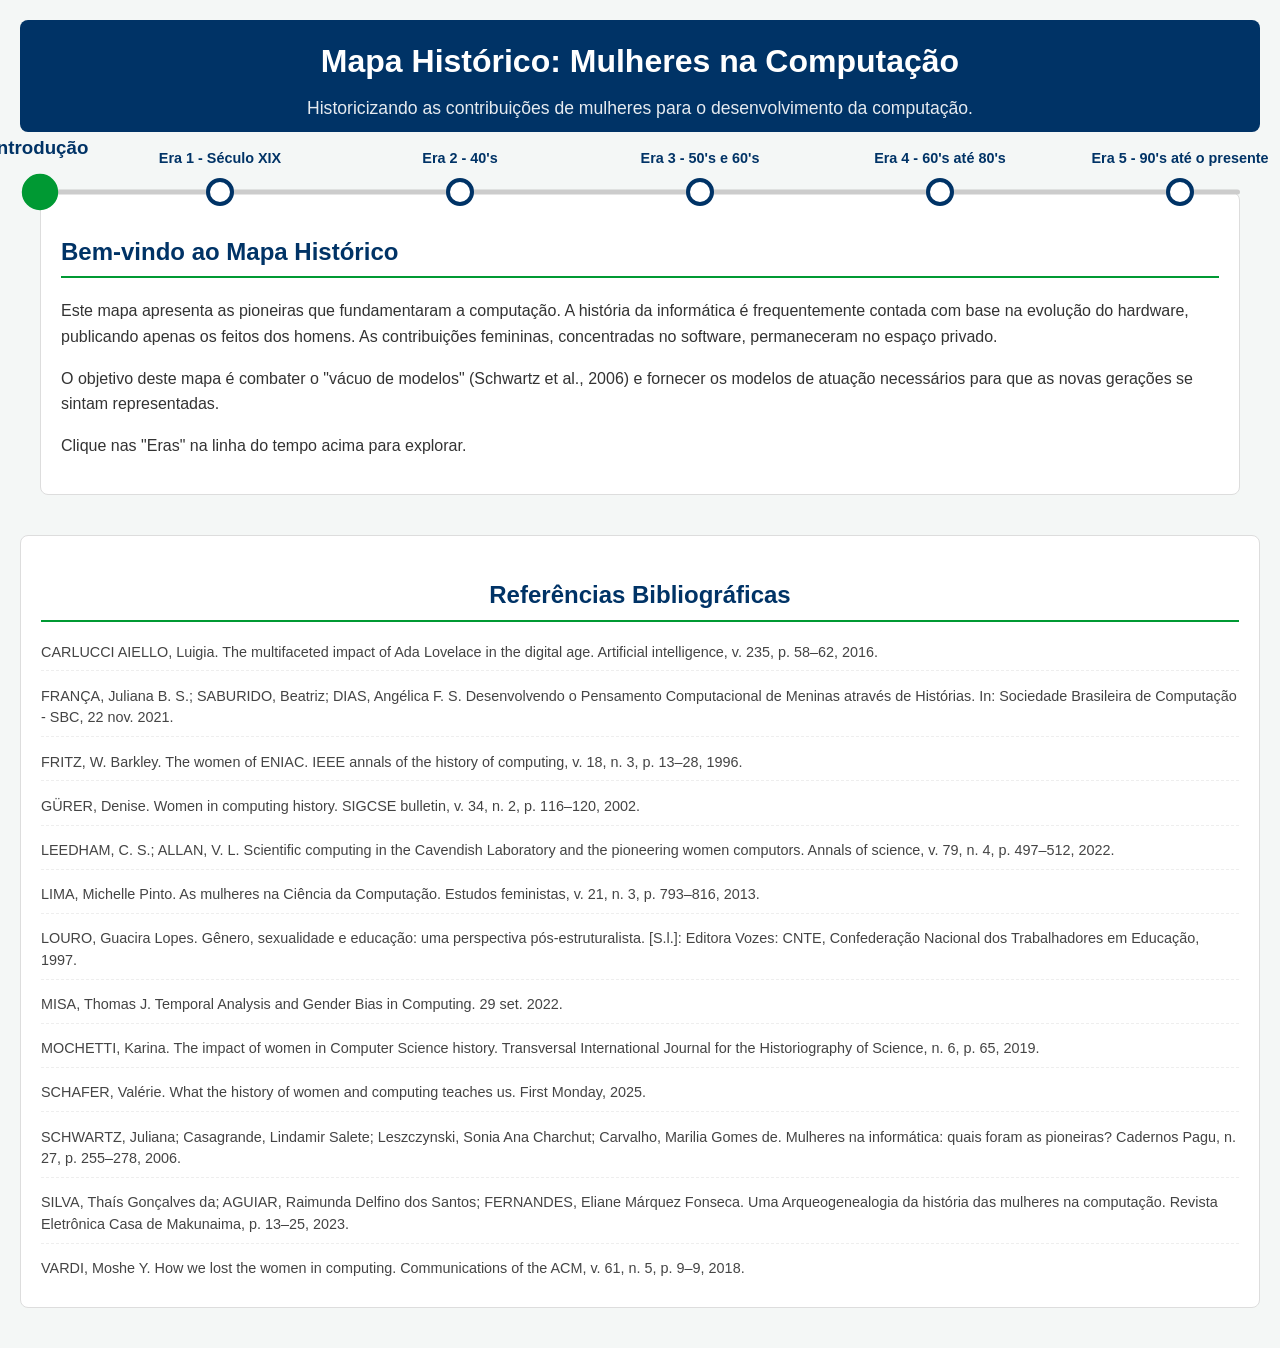
==== commit 73043c44: "Update index.html" ====
--- a/index.html
+++ b/index.html
@@ -10,7 +10,7 @@
 
     <header>
         <h1>Mapa Histórico: Mulheres na Computação</h1>
-        <p>Historicizando as contribuições de mulheres para o desenvolvimento do pensamento computacional e da computação.</p>
+        <p>Historicizando as contribuições de mulheres para o desenvolvimento da computação.</p>
     </header>
 
     <main class="timeline-wrapper">
@@ -805,4 +805,5 @@
         </footer>
     
     </body>
-    </html>+
+    </html>
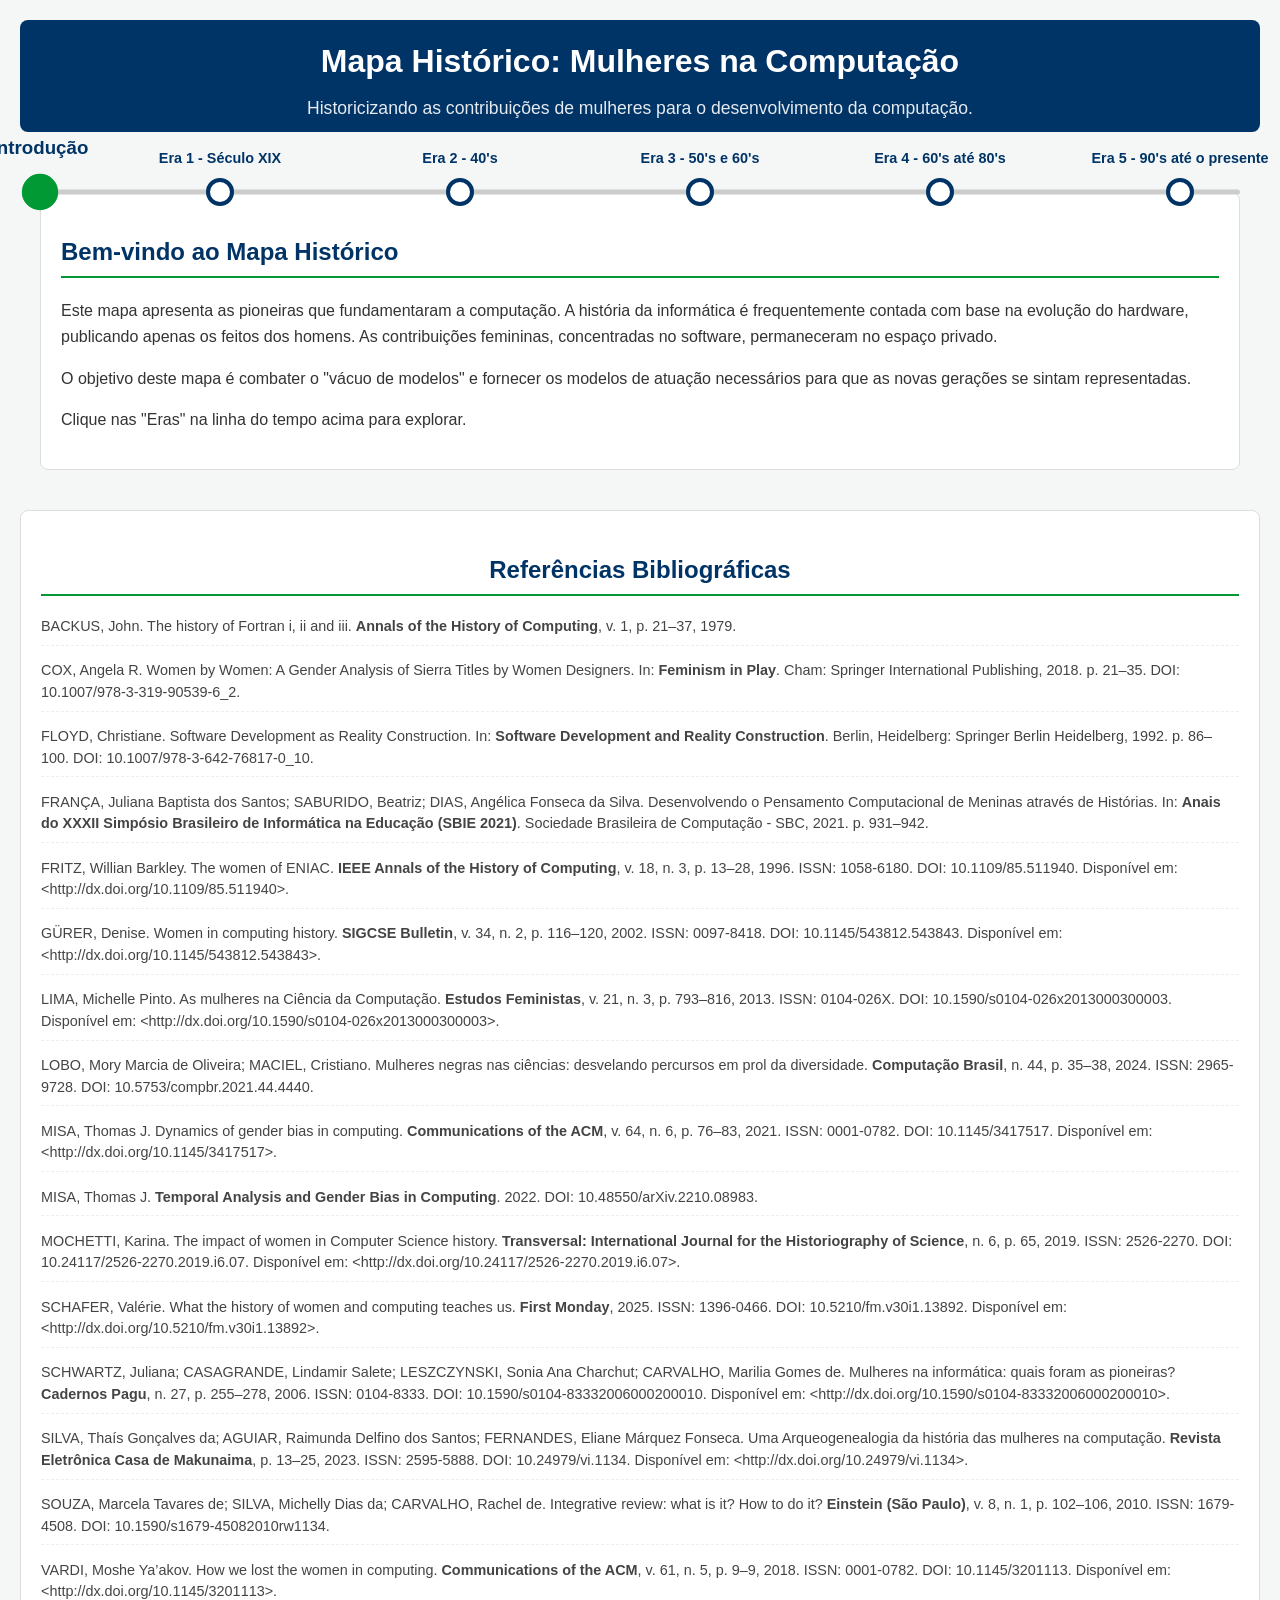
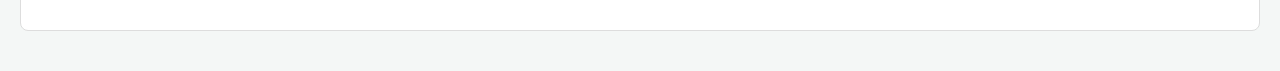
==== commit 82ad9900: "Add files via upload" ====
--- a/index.html
+++ b/index.html
@@ -1,11 +1,13 @@
 <!DOCTYPE html>
 <html lang="pt-br">
+<!-- index.html-->
 <head>
     <meta charset="UTF-8">
     <meta name="viewport" content="width=device-width, initial-scale=1.0">
     <title>Mulheres na Computação - Mapa Histórico</title>
     <link rel="stylesheet" href="style.css">
 </head>
+
 <body>
 
     <header>
@@ -37,7 +39,8 @@
             <label class="timeline-marker" style="left: 55%;" for="era-3" title="Era 3: Software (Anos 1950-60)">
                 <span>Era 3 - 50's e 60's</span>
             </label>
-            <label class="timeline-marker" style="left: 75%;" for="era-4" title="Era 4: Corrida Espacial & PC (Anos 1960-80)">
+            <label class="timeline-marker" style="left: 75%;" for="era-4"
+                title="Era 4: Corrida Espacial & PC (Anos 1960-80)">
                 <span>Era 4 - 60's até 80's</span>
             </label>
             <label class="timeline-marker" style="left: 95%;" for="era-5" title="Era 5: Internet (Anos 1990-Hoje)">
@@ -47,43 +50,56 @@
 
         <div class="content-wrapper">
 
+            <!-- INTRODUÇÃO -->
             <div class="era-content" id="content-era-0">
                 <h2>Bem-vindo ao Mapa Histórico</h2>
-                <p>Este mapa apresenta as pioneiras que fundamentaram a computação. A história da informática é frequentemente contada com base na evolução do hardware, publicando apenas os feitos dos homens. As contribuições femininas, concentradas no software, permaneceram no espaço privado.</p>
-                <p>O objetivo deste mapa é combater o "vácuo de modelos" (Schwartz et al., 2006)  e fornecer os modelos de atuação necessários para que as novas gerações se sintam representadas.</p>
+                <p>Este mapa apresenta as pioneiras que fundamentaram a computação. A história da informática é
+                    frequentemente contada com base na evolução do hardware, publicando apenas os feitos dos homens. As
+                    contribuições femininas, concentradas no software, permaneceram no espaço privado.</p>
+                <p>O objetivo deste mapa é combater o "vácuo de modelos" e fornecer os modelos de atuação necessários
+                    para que as novas gerações se sintam representadas.</p>
                 <p>Clique nas "Eras" na linha do tempo acima para explorar.</p>
             </div>
 
+            <!-- ERA 1 -->
             <div class="era-content" id="content-era-1">
                 <h2>Era 1: As Fundações do Pensamento Computacional (Séc. XIX)</h2>
-                <p class="era-narrative"> 
-                    O paradoxo que define a história da computação é que ela não apenas começa com uma mulher, mas com uma contribuição que foi sistematicamente ignorada por um século. Ada Lovelace (1815-1852) não foi uma mera assistente; ela foi a primeira a enxergar além da máquina de calcular. Em suas notas, Lovelace desenvolveu o primeiro algoritmo da história, concebendo construtos de programação fundamentais como loops (ciclos) e sub-rotinas (Gürer, 2002). Ela efetivamente inventou o conceito de software.</br></br>
-                    O apagamento, aqui, foi imediato e duradouro. Seu trabalho só foi reconhecido como o primeiro esboço de um software em 1980 (Lima, 2013), um século e meio depois. Esta era também foi marcada pelo trabalho das computadoras humanas, como as de Harvard, onde Henrietta Swan Leavitt (1868-1921) fez descobertas astronômicas cruciais (Mochetti, 2019). O trabalho era visto como uma extensão da matemática pura, uma tarefa meticulosa e, portanto, adequada às mulheres, mas a autoria intelectual das descobertas era frequentemente atribuída aos seus supervisores homens.                    
+                <p class="era-narrative">
+                    A génese teórica da computação integra formulações matemáticas desenvolvidas por mulheres. Augusta
+                    Ada Lovelace (1815) elaborou algoritmos destinados à máquina analítica de Charles Babbage, prevendo
+                    a aplicação do sistema lógico para além do cálculo numérico puro, além de estruturar conceitos
+                    analógicos a ciclos e sub-rotinas (Gürer, 2002). </br>
+                    O registo histórico destas contribuições foi analisado de forma sistemática na literatura a partir
+                    do final do século XX (Lima, 2013). No mesmo período, registou-se a atuação de equipas de
+                    computadoras humanas em instituições científicas; Henrietta Swan Leavitt (1868) integrou o grupo do
+                    Observatório de Harvard, realizando o processamento e a catalogação de dados astronómicos
+                    necessários para a medição do brilho estelar (Mochetti, 2019).
+
                 </p>
 
                 <input type="radio" name="era-1-woman" id="era-1-default" class="woman-radio" checked>
-                <input type="radio" name="era-1-woman" id="woman-lovelace" class="woman-radio">
-                <input type="radio" name="era-1-woman" id="woman-leavitt" class="woman-radio">
-                <input type="radio" name="era-1-woman" id="woman-wilson" class="woman-radio">
-                <input type="radio" name="era-1-woman" id="woman-cave" class="woman-radio">
+                <input type="radio" name="era-1-woman" id="w-lovelace" class="woman-radio">
+                <input type="radio" name="era-1-woman" id="w-leavitt" class="woman-radio">
+                <input type="radio" name="era-1-woman" id="w-cave" class="woman-radio">
+                <input type="radio" name="era-1-woman" id="w-noether" class="woman-radio">
+                <input type="radio" name="era-1-woman" id="w-clarke" class="woman-radio">
+                <input type="radio" name="era-1-woman" id="w-wilson" class="woman-radio">
+                <input type="radio" name="era-1-woman" id="w-piesch" class="woman-radio">
+                <input type="radio" name="era-1-woman" id="w-hermann" class="woman-radio">
 
                 <nav class="woman-menu">
-                    <label class="woman-card" for="woman-lovelace">
-                        <strong>Ada Lovelace</strong>
-                        <span>(1815–1852)</span>
-                    </label>
-                    <label class="woman-card" for="woman-leavitt">
-                        <strong>Henrietta Swan Leavitt</strong>
-                        <span>(1868–1921)</span>
-                    </label>
-                    <label class="woman-card" for="woman-wilson">
-                        <strong>Elizabeth Webb Wilson</strong>
-                        <span>(1896–1980)</span>
-                    </label>
-                    <label class="woman-card" for="woman-cave">
-                        <strong>Beatrice Cave-Browne-Cave</strong>
-                        <span>(1874–1947)</span>
-                    </label>
+                    <label class="woman-card" for="w-lovelace"><strong>Augusta Ada Lovelace</strong>
+                        <span>(1815)</span></label>
+                    <label class="woman-card" for="w-leavitt"><strong>Henrietta Swan Leavitt</strong>
+                        <span>(1868)</span></label>
+                    <label class="woman-card" for="w-cave"><strong>Beatrice Cave-Browne-Cave</strong>
+                        <span>(1874)</span></label>
+                    <label class="woman-card" for="w-noether"><strong>Emmy Noether</strong> <span>(1882)</span></label>
+                    <label class="woman-card" for="w-clarke"><strong>Edith Clarke</strong> <span>(1883)</span></label>
+                    <label class="woman-card" for="w-wilson"><strong>Elizabeth Webb Wilson</strong>
+                        <span>(1896)</span></label>
+                    <label class="woman-card" for="w-piesch"><strong>Johanna Piesch</strong> <span>(1898)</span></label>
+                    <label class="woman-card" for="w-hermann"><strong>Grete Hermann</strong> <span>(1901)</span></label>
                 </nav>
 
                 <div class="summaries-container">
@@ -92,718 +108,2185 @@
                     </div>
                     <div class="woman-summary" id="summary-lovelace">
                         <div class="summary-content-wrapper">
-                            <div class="photo-container">
-                                <img src="images/lovelace.jpg" alt="Augusta Ada Byron, Lady Lovelace" class="pioneer-photo">
-                            </div>
-                            <div class="summary-text">
-                                <h3>Augusta Ada Byron, Lady Lovelace (1815–1852)</h3>
-                                <p>Ada Lovelace é amplamente reconhecida como a primeira programadora da história (Mochetti, 2019; Carlucci Aiello, 2016). Seu trabalho fundamental ocorreu em 1843, ao traduzir e anotar um artigo do engenheiro italiano Luigi Menabrea sobre a Máquina Analítica de Charles Babbage. Suas Notas (que acabaram sendo três vezes mais longas que o artigo original) continham o primeiro algoritmo destinado a ser processado por uma máquina, um plano detalhado para calcular os números de Bernoulli (Gürer, 2002; Mochetti, 2019). Lovelace foi a primeira a enxergar o potencial da máquina além de meros cálculos numéricos, prevendo que ela poderia manipular símbolos lógicos e não apenas números, podendo assim compor música ou criar gráficos (Carlucci Aiello, 2016; Vardi, 2018). Ela efetivamente inventou os construtos de programação fundamentais que usamos até hoje, como loops (que ela chamou de "ciclos"), sub-rotinas (armazenamento de sequências de operações) e o uso de índices (arrays) (Gürer, 2002), ou seja, a base do pensamento computacional. Apesar de sua contribuição visionária, seu trabalho foi sistematicamente ignorado e só foi formalmente reconhecido como o primeiro esboço de um software em 1980 (Lima, 2013; Schwartz et al., 2006).</p>
+                            <div class="photo-container"><img src="images/lovelace.jpg" class="pioneer-photo"></div>
+                            <div class="summary-text">
+                                <h3>Augusta Ada Byron, Lady Lovelace (1815)</h3>
+                                <p>Augusta Ada Byron, Lady Lovelace (1815) obteve educação nas áreas de matemática e
+                                    lógica (Mochetti, 2019). Em 1842, ao realizar a tradução de um artigo do engenheiro
+                                    L. F. Menabrea sobre a máquina analítica de Charles Babbage, elaborou e anexou uma
+                                    série de anotações próprias que expandiram o texto original (Gürer, 2002; Schwartz
+                                    et al., 2006). Nestas notas, desenvolveu o primeiro algoritmo elaborado para ser
+                                    processado por uma máquina, concebendo métodos para o armazenamento de sequências de
+                                    operações e de valores informacionais, o que criou a distinção entre os números e as
+                                    operações matemáticas executadas sobre eles (França; Saburido; Dias, 2021; Gürer,
+                                    2002; Mochetti, 2019; Schwartz et al., 2006). O trabalho descreveu o uso de índices
+                                    superiores para o rastreamento das operações (semelhante ao conceito de matrizes),
+                                    grupos recorrentes (ciclos ou loops), comandos condicionais (IF-THEN) e o emprego do
+                                    sistema binário (Gürer, 2002; Schwartz et al., 2006). Lovelace previu a capacidade
+                                    do equipamento para executar tarefas diversificadas além do cálculo matemático puro,
+                                    como a produção de música (Schwartz et al., 2006; Vardi, 2018). Ela também realizou
+                                    aportes financeiros próprios para a construção do invento (Schwartz et al., 2006).
+                                </p>
                             </div>
                         </div>
                     </div>
                     <div class="woman-summary" id="summary-leavitt">
                         <div class="summary-content-wrapper">
-                            <div class="photo-container">
-                                <img src="images/leavitt.jpg" alt="Henrietta Swan Leavitt" class="pioneer-photo">
-                            </div>
-                            <div class="summary-text">
-                                <h3>Henrietta Swan Leavitt (1868–1921)</h3>
-                                <p>Trabalhou como uma das computadoras humanas no Observatório de Harvard sob a direção de Edward Pickering (Mochetti, 2019). Na época, as mulheres eram contratadas para essas tarefas de cálculo meticuloso por um salário inferior ao dos homens, sendo vistas como mais adequadas para trabalhos repetitivos (Lima, 2013). O trabalho de Leavitt consistia em medir e catalogar o brilho de milhares de estrelas em placas fotográficas. Durante esse processo, ela descobriu a relação fundamental entre o período, o tempo que uma estrela leva para variar seu brilho, e a luminosidade intrínseca das estrelas variáveis Cefeidas. Essa descoberta forneceu a primeira régua padrão para medir distâncias cósmicas, sendo uma ferramenta crucial que permitiu a astrônomos posteriores, como Edwin Hubble, medir a distância das galáxias e provar a expansão do universo (Mochetti, 2019).</p>
+                            <div class="photo-container"><img src="images/leavitt.jpg" class="pioneer-photo"></div>
+                            <div class="summary-text">
+                                <h3>Henrietta Swan Leavitt (1868)</h3>
+                                <p>Henrietta Swan Leavitt (1868) integrou um dos primeiros grupos de computadores na
+                                    Universidade de Harvard, atuando como parte de equipes de calculadoras humanas
+                                    compostas, em sua maioria, por mulheres (Mochetti, 2019) O seu trabalho profissional
+                                    e acadêmico consistiu na realização de cálculos destinados à medição e à catalogação
+                                    do brilho das estrelas (Mochetti, 2019). Por meio desses cálculos e da catalogação
+                                    estelar, Leavitt descobriu as variáveis Cefeidas, que consistem em um tipo
+                                    específico de estrela (Mochetti, 2019). Essa descoberta astronômica tornou-se a base
+                                    que forneceu as evidências científicas diretas para a posterior constatação da
+                                    expansão do universo (Mochetti, 2019). </p>
+                            </div>
+                        </div>
+                    </div>
+                    <div class="woman-summary" id="summary-cave">
+                        <div class="summary-content-wrapper">
+                            <div class="photo-container"><img src="images/cave.jpg" class="pioneer-photo"></div>
+                            <div class="summary-text">
+                                <h3>Beatrice Cave-Browne-Cave (1874)</h3>
+                                <p>Beatrice Cave-Browne-Cave (1874) desenvolveu seu trabalho no Reino Unido durante o
+                                    período da Primeira Guerra Mundial. Ela exerceu a função de computadora humana no
+                                    Ministério de Munições do governo britânico (Mochetti, 2019). Em sua atuação
+                                    profissional, conduziu pesquisas governamentais focadas especificamente na
+                                    matemática da aeronáutica (Mochetti, 2019).</p>
+                            </div>
+                        </div>
+                    </div>
+                    <div class="woman-summary" id="summary-noether">
+                        <div class="summary-content-wrapper">
+                            <div class="photo-container"><img src="images/noether.jpg" class="pioneer-photo"></div>
+                            <div class="summary-text">
+                                <h3>Emmy Noether (1882)</h3>
+                                <p>Emmy Noether (1882) atuou na área da matemática (Schwartz et al., 2006). Durante a
+                                    sua carreira, ela desenvolveu pesquisas focadas no campo da álgebra abstrata
+                                    (Schwartz et al., 2006). Os resultados dos seus estudos forneceram os fundamentos
+                                    teóricos para a posterior criação da linguagem de programação PROLOG (Schwartz et
+                                    al., 2006). No âmbito acadêmico, Noether também exerceu a função de orientadora de
+                                    doutorado da matemática Grete Hermann (Mochetti, 2019).</p>
+                            </div>
+                        </div>
+                    </div>
+                    <div class="woman-summary" id="summary-clarke">
+                        <div class="summary-content-wrapper">
+                            <div class="photo-container"><img src="images/clarke.jpg" class="pioneer-photo"></div>
+                            <div class="summary-text">
+                                <h3>Edith Clarke (1883)</h3>
+                                <p>Edith Clarke (1883) foi uma engenheira elétrica estadunidense (Mochetti, 2019).
+                                    Durante a sua atuação profissional, ela registrou patentes para a criação de uma
+                                    calculadora gráfica (Mochetti, 2019). No âmbito acadêmico, no ano de 1947, tornou-se
+                                    a primeira mulher a exercer a função de professora de Engenharia Elétrica nos
+                                    Estados Unidos (Mochetti, 2019).</p>
                             </div>
                         </div>
                     </div>
                     <div class="woman-summary" id="summary-wilson">
                         <div class="summary-content-wrapper">
-                             <div class="photo-container">
-                                <img src="images/wilson_e.jpg" alt="Elizabeth Webb Wilson" class="pioneer-photo">
-                            </div>
-                            <div class="summary-text">
-                                <h3>Elizabeth Webb Wilson (1896–1980)</h3>
-                                <p>Com um talento notável para a matemática, Wilson foi recrutada durante a Primeira Guerra Mundial para trabalhar como computadora chefe para as Forças Armadas dos EUA. Ela liderava as equipes, majoritariamente femininas, responsáveis por realizar os cálculos de balística necessários para determinar as trajetórias da artilharia no campo de batalha (Mochetti, 2019). Seu papel de liderança em um campo técnico e militar durante a guerra foi notável para a época.</p>
-                            </div>
-                        </div>
-                    </div>
-                    <div class="woman-summary" id="summary-cave">
-                        <div class="summary-content-wrapper">
-                            <div class="photo-container">
-                                <img src="images/cave.jpg" alt="Beatrice Cave-Browne-Cave" class="pioneer-photo">
-                            </div>
-                            <div class="summary-text">
-                                <h3>Beatrice Cave-Browne-Cave (1874–1947)</h3>
-                                <p>Matemática que atuou como computadora humana para o Ministério de Munições do Reino Unido durante a Primeira Guerra Mundial. Em um tempo de necessidade crítica, ela aplicou seus conhecimentos avançados de matemática para pesquisar e calcular a física da aeronáutica, contribuindo para o desenvolvimento e estabilidade de aeronaves militares, incluindo cálculos sobre o desempenho de motores e a aerodinâmica de asas (Mochetti, 2019).</p>
+                            <div class="photo-container"><img src="images/wilson_e.jpg" class="pioneer-photo"></div>
+                            <div class="summary-text">
+                                <h3>Elizabeth Webb Wilson (1896)</h3>
+                                <p>Elizabeth Webb Wilson (1896) atuou durante a Primeira Guerra Mundial, período em que
+                                    mulheres foram convocadas para realizar cálculos balísticos na função de
+                                    computadoras humanas (Mochetti, 2019). Com aptidão para a matemática, ela recusou
+                                    nove ofertas de emprego em Washington até que lhe fosse oferecida a posição de
+                                    computadora chefe (chief computer) (Mochetti, 2019). Embora não tenha participado do
+                                    movimento sufragista, suas ações profissionais serviram para reafirmar as pautas
+                                    desse movimento (Mochetti, 2019).</p>
+                            </div>
+                        </div>
+                    </div>
+                    <div class="woman-summary" id="summary-piesch">
+                        <div class="summary-content-wrapper">
+                            <div class="photo-container"><img src="images/piesch.jpg" class="pioneer-photo"></div>
+                            <div class="summary-text">
+                                <h3>Johanna Piesch (1898)</h3>
+                                <p>Johanna Piesch (1898) foi uma matemática austríaca (Mochetti, 2019). Em seu trabalho,
+                                    ela publicou dois artigos com foco no estudo da álgebra booleana (Mochetti, 2019).
+                                    As suas pesquisas nessa área forneceram os fundamentos para o desenvolvimento da
+                                    computação digital (Mochetti, 2019).</p>
+                            </div>
+                        </div>
+                    </div>
+                    <div class="woman-summary" id="summary-hermann">
+                        <div class="summary-content-wrapper">
+                            <div class="photo-container"><img src="images/hermann.jpg" class="pioneer-photo"></div>
+                            <div class="summary-text">
+                                <h3>Grete Hermann (1901)</h3>
+                                <p>• Grete Hermann (1901) foi uma matemática alemã que obteve o seu doutorado sob a
+                                    orientação de Noether (Mochetti, 2019). Em 1926, ela publicou um artigo que
+                                    estabeleceu fundamentos para a álgebra computacional (Mochetti, 2019).
+                                    Posteriormente, no ano de 1935, elaborou uma crítica à prova de John von Neumann
+                                    relacionada ao teorema de variáveis ocultas (Mochetti, 2019). O seu trabalho obteve
+                                    reconhecimento por parte da comunidade da física apenas 30 anos após a sua
+                                    publicação, sendo esse fato apontado como responsável por reter o desenvolvimento da
+                                    mecânica quântica (Mochetti, 2019).</p>
                             </div>
                         </div>
                     </div>
                 </div>
             </div>
 
+            <!-- ERA 2 -->
             <div class="era-content" id="content-era-2">
                 <h2>Era 2: A Segunda Guerra Mundial e a Origem do Computador Eletrônico (Anos 1940)</h2>
-                [cite_start]<p class="era-narrative">[Extraído de [cite: 371-377]] A guerra foi um catalisador. A necessidade de cálculos balísticos e criptoanálise exigiu uma força de trabalho massiva de "computadoras" humanas. Quando o ENIAC foi construído, a tarefa de fazê-lo funcionar foi delegada às "ENIAC Six". Este é o ponto de inflexão: a historiografia celebrou o *hardware* (masculino), mas subestimou a programação, vista como "trivial" ou "secretariado". Na realidade, as seis programadoras inventaram a programação moderna estudando diagramas lógicos. No jantar de celebração do ENIAC, elas nem sequer foram convidadas.</p>
-            
+                <p class="era-narrative">
+                    Durante a Segunda Guerra Mundial, as necessidades de cálculo balístico e criptoanálise motivaram a
+                    integração de computadoras humanas na administração governamental e militar (Fritz, 1996; Mochetti,
+                    2019). Com o desenvolvimento do ENIAC, a configuração e o roteamento lógico dos circuitos foram
+                    executadas por um grupo de seis matemáticas (Fritz, 1996; Gürer, 2002). A literatura indica que a
+                    historiografia inicial priorizou a documentação relativa ao desenvolvimento físico do hardware
+                    (Lima, 2013), enquanto a atividade de programação foi descrita inicialmente como um trabalho de
+                    natureza operacional ou associada a tarefas de secretariado (Schwartz et al., 2006). As
+                    programadoras desenvolveram as rotinas lógicas diretamente através da análise de diagramas de blocos
+                    da máquina, sem o auxílio de manuais de instrução (Fritz, 1996). Registos históricos indicam que as
+                    programadoras não integraram o evento oficial de celebração do ENIAC (Fritz, 1996). Adicionalmente,
+                    o período compreende a atuação de Dorothy Vaughan na liderança de equipas de computação na NACA
+                    (Lobo; Maciel, 2024).
+                </p>
+
                 <input type="radio" name="era-2-woman" id="era-2-default" class="woman-radio" checked>
-                <input type="radio" name="era-2-woman" id="woman-computadoras" class="woman-radio">
-                <input type="radio" name="era-2-woman" id="woman-batey" class="woman-radio">
-                <input type="radio" name="era-2-woman" id="woman-lamarr" class="woman-radio">
-                <input type="radio" name="era-2-woman" id="woman-bartik" class="woman-radio">
-                <input type="radio" name="era-2-woman" id="woman-holberton-eniac" class="woman-radio">
-                <input type="radio" name="era-2-woman" id="woman-mcnulty" class="woman-radio">
-                <input type="radio" name="era-2-woman" id="woman-meltzer" class="woman-radio">
-                <input type="radio" name="era-2-woman" id="woman-spence" class="woman-radio">
-                <input type="radio" name="era-2-woman" id="woman-teitelbaum" class="woman-radio">
-                <input type="radio" name="era-2-woman" id="woman-vaughan" class="woman-radio">
-                <input type="radio" name="era-2-woman" id="woman-blanch" class="woman-radio">
-                <input type="radio" name="era-2-woman" id="woman-rees" class="woman-radio">
-                <input type="radio" name="era-2-woman" id="woman-clarke" class="woman-radio">
-                <input type="radio" name="era-2-woman" id="woman-piesch" class="woman-radio">
-                <input type="radio" name="era-2-woman" id="woman-hermann" class="woman-radio">
-                
+                <input type="radio" name="era-2-woman" id="w-comp" class="woman-radio">
+                <input type="radio" name="era-2-woman" id="w-eniac" class="woman-radio">
+                <input type="radio" name="era-2-woman" id="w-bartik" class="woman-radio">
+                <input type="radio" name="era-2-woman" id="w-mcnulty" class="woman-radio">
+                <input type="radio" name="era-2-woman" id="w-meltzer" class="woman-radio">
+                <input type="radio" name="era-2-woman" id="w-spence" class="woman-radio">
+                <input type="radio" name="era-2-woman" id="w-teitelbaum" class="woman-radio">
+                <input type="radio" name="era-2-woman" id="w-goldstine" class="woman-radio">
+                <input type="radio" name="era-2-woman" id="w-butler" class="woman-radio">
+                <input type="radio" name="era-2-woman" id="w-sigmund" class="woman-radio">
+                <input type="radio" name="era-2-woman" id="w-mb-malone" class="woman-radio">
+                <input type="radio" name="era-2-woman" id="w-bolotsky" class="woman-radio">
+                <input type="radio" name="era-2-woman" id="w-gersten" class="woman-radio">
+                <input type="radio" name="era-2-woman" id="w-jonas" class="woman-radio">
+                <input type="radio" name="era-2-woman" id="w-hg-malone" class="woman-radio">
+                <input type="radio" name="era-2-woman" id="w-reitwiesner" class="woman-radio">
+                <input type="radio" name="era-2-woman" id="w-batey" class="woman-radio">
+                <input type="radio" name="era-2-woman" id="w-jclarke" class="woman-radio">
+                <input type="radio" name="era-2-woman" id="w-friedman" class="woman-radio">
+                <input type="radio" name="era-2-woman" id="w-lamarr" class="woman-radio">
+                <input type="radio" name="era-2-woman" id="w-vaughan" class="woman-radio">
+                <input type="radio" name="era-2-woman" id="w-jackson" class="woman-radio">
+                <input type="radio" name="era-2-woman" id="w-johnson" class="woman-radio">
+                <input type="radio" name="era-2-woman" id="w-west" class="woman-radio">
+                <input type="radio" name="era-2-woman" id="w-blanch" class="woman-radio">
+                <input type="radio" name="era-2-woman" id="w-rhodes" class="woman-radio">
+                <input type="radio" name="era-2-woman" id="w-rees" class="woman-radio">
+
                 <nav class="woman-menu">
-                    <label class="woman-card" for="woman-computadoras"><strong>"Computadoras" da 2ª Guerra</strong> <span>(Anos 1940)</span></label>
-                    <label class="woman-card" for="woman-batey"><strong>Mavis Batey</strong> <span>(1921–2013)</span></label>
-                    <label class="woman-card" for="woman-lamarr"><strong>Hedy Lamarr</strong> <span>(1914–1953)</span></label>
-                    <label class="woman-card" for="woman-bartik"><strong>Jean Jennings Bartik</strong> <span>(1924–2011)</span></label>
-                    <label class="woman-card" for="woman-holberton-eniac"><strong>Betty Snyder Holberton</strong> <span>(1917–2001)</span></label>
-                    <label class="woman-card" for="woman-mcnulty"><strong>Kathleen McNulty Antonelli</strong> <span>(1921–2006)</span></label>
-                    <label class="woman-card" for="woman-meltzer"><strong>Marlyn Wescoff Meltzer</strong> <span>(1922–2008)</span></label>
-                    <label class="woman-card" for="woman-spence"><strong>Frances Bilas Spence</strong> <span>(1922–2012)</span></label>
-                    <label class="woman-card" for="woman-teitelbaum"><strong>Ruth Lichterman Teitelbaum</strong> <span>(1924–1986)</span></label>
-                    <label class="woman-card" for="woman-vaughan"><strong>Dorothy Vaughan</strong> <span>(1910–2008)</span></label>
-                    <label class="woman-card" for="woman-blanch"><strong>Gertrude Blanch</strong> <span>(1897–1996)</span></label>
-                    <label class="woman-card" for="woman-rees"><strong>Mina Rees</strong> <span>(1902-1997)</span></label>
-                    <label class="woman-card" for="woman-clarke"><strong>Edith Clarke</strong> <span>(1883–1959)</span></label>
-                    <label class="woman-card" for="woman-piesch"><strong>Johanna Piesch</strong> <span>(1898–1992)</span></label>
-                    <label class="woman-card" for="woman-hermann"><strong>Grete Hermann</strong> <span>(1901–1984)</span></label>
+                    <label class="woman-card" for="w-comp"><strong>Computadoras Humanas</strong></label>
+                    <label class="woman-card" for="w-eniac"><strong>ENIAC Six</strong></label>
+                    <label class="woman-card" for="w-bartik"><strong>Jean J. Bartik</strong></label>
+                    <label class="woman-card" for="w-mcnulty"><strong>Kathleen McNulty</strong></label>
+                    <label class="woman-card" for="w-meltzer"><strong>Marlyn Meltzer</strong></label>
+                    <label class="woman-card" for="w-spence"><strong>Frances Spence</strong></label>
+                    <label class="woman-card" for="w-teitelbaum"><strong>Ruth Teitelbaum</strong></label>
+                    <label class="woman-card" for="w-goldstine"><strong>Adele Goldstine</strong></label>
+                    <label class="woman-card" for="w-butler"><strong>Lila Todd Butler</strong></label>
+                    <label class="woman-card" for="w-sigmund"><strong>Willa Sigmund</strong></label>
+                    <label class="woman-card" for="w-mb-malone"><strong>Marie B. Malone</strong></label>
+                    <label class="woman-card" for="w-bolotsky"><strong>Gloria Bolotsky</strong></label>
+                    <label class="woman-card" for="w-gersten"><strong>Ester Gersten</strong></label>
+                    <label class="woman-card" for="w-jonas"><strong>Winifred Jonas</strong></label>
+                    <label class="woman-card" for="w-hg-malone"><strong>Helen G. Malone</strong></label>
+                    <label class="woman-card" for="w-reitwiesner"><strong>Homé Reitwiesner</strong></label>
+                    <label class="woman-card" for="w-batey"><strong>Mavis Batey</strong></label>
+                    <label class="woman-card" for="w-jclarke"><strong>Joan Clarke</strong></label>
+                    <label class="woman-card" for="w-friedman"><strong>Elizabeth Friedman</strong></label>
+                    <label class="woman-card" for="w-lamarr"><strong>Hedy Lamarr</strong></label>
+                    <label class="woman-card" for="w-vaughan"><strong>Dorothy Vaughan</strong></label>
+                    <label class="woman-card" for="w-jackson"><strong>Mary Jackson</strong></label>
+                    <label class="woman-card" for="w-johnson"><strong>Katherine Johnson</strong></label>
+                    <label class="woman-card" for="w-west"><strong>Gladys West</strong></label>
+                    <label class="woman-card" for="w-blanch"><strong>Gertrude Blanch</strong></label>
+                    <label class="woman-card" for="w-rhodes"><strong>Ida Rhodes</strong></label>
+                    <label class="woman-card" for="w-rees"><strong>Mina Rees</strong></label>
                 </nav>
-            
+
                 <div class="summaries-container">
-                    <div class="woman-summary" id="summary-era-2-default"><p>Clique em um cartão acima para ver a contribuição.</p></div>
-                    
-                    <div class="woman-summary" id="summary-computadoras">
-                        <div class="summary-content-wrapper">
-                            <div class="photo-container">
-                                <img src="images/computadoras.jpg" alt="Computadoras Humanas da Segunda Guerra Mundial" class="pioneer-photo">
-                            </div>
-                            <div class="summary-text">
-                                <h3>Computadoras Humanas da Segunda Guerra Mundial (Anos 1940)</h3>
-                                <p>A Segunda Guerra Mundial foi um catalisador para a computação (Fritz, 1996). A demanda por cálculos balísticos complexos e de criptoanálise era imensa. A maior parte dessa força de trabalho era composta por mulheres, que realizavam os cálculos manualmente e eram consideradas mais rápidas e precisas que os homens para essa tarefa (Fritz, 1996). Nos EUA, as mulheres compunham mais de 70% de todos os decifradores de códigos, sendo essenciais para o esforço de guerra (Vardi, 2018). Muitas das programadoras das primeiras máquinas eletrônicas vieram desse grupo de computadoras (Fritz, 1996).</p>
+                    <div class="woman-summary" id="summary-era-2-default">
+                        <p>Clique em um cartão acima para ver a contribuição.</p>
+                    </div>
+                    <div class="woman-summary" id="summary-comp">
+                        <div class="summary-content-wrapper">
+                            <div class="photo-container"><img src="images/computadoras.jpg" class="pioneer-photo"></div>
+                            <div class="summary-text">
+                                <h3>Computadoras Humanas da Segunda Guerra Mundial</h3>
+                                <p>Durante o período da Segunda Guerra Mundial, o cálculo computacional era uma
+                                    atividade executada primariamente de forma humana, e a maior parte das pessoas que
+                                    exerciam a função de computadoras antes da invenção dos computadores eletrônicos era
+                                    do sexo feminino, visto que o trabalho exigia paciência e precisão (Vardi, 2018). As
+                                    mulheres foram empregadas na área de criptoanálise, chegando a somar mais de 11.000
+                                    profissionais e compondo mais de 70% da força de quebra de códigos dos Estados
+                                    Unidos durante o conflito (Vardi, 2018). Elas também atuaram no desenvolvimento de
+                                    tabelas de tiro e bombardeio, utilizando calculadoras elétricas, réguas de cálculo e
+                                    analisadores diferenciais para a geração de trajetórias balísticas (Fritz, 1996). Na
+                                    execução dessas tarefas, avaliava-se que as mulheres realizavam o trabalho de
+                                    maneira mais rápida e exata do que os homens e, em 1943, praticamente todas as
+                                    computadoras e as suas supervisoras diretas eram mulheres (Fritz, 1996). Mulheres
+                                    afro-americanas também integraram os grupos de computadoras humanas (Mochetti,
+                                    2019), assim como membros do Corpo do Exército de Mulheres dos Estados Unidos
+                                    (Women's Army Corps - WACs), que receberam treinamento específico para a realização
+                                    dos cálculos de balística (Fritz, 1996). Com o desenvolvimento das primeiras
+                                    máquinas de computação, mulheres foram recrutadas para operar equipamentos como o
+                                    WREN Colossus, o MANIAC I e o ENIAC (Mochetti, 2019). A partir do grupo de
+                                    computadoras humanas que calculava tabelas de trajetórias, foram selecionadas as
+                                    profissionais que se tornaram as primeiras programadoras do ENIAC (Fritz, 1996;
+                                    Gürer, 2002). Para realizar a programação no hardware, essas mulheres roteavam
+                                    fisicamente os dados e os sinais dos programas manipulando aproximadamente 3.000
+                                    interruptores e dezenas de cabos (Gürer, 2002). </p>
+                            </div>
+                        </div>
+                    </div>
+                    <div class="woman-summary" id="summary-eniac">
+                        <div class="summary-content-wrapper">
+                            <div class="photo-container"><img src="images/eniac.jpg" class="pioneer-photo"></div>
+                            <div class="summary-text">
+                                <h3>As Programadoras do ENIAC (ENIAC Six)</h3>
+                                <p>O grupo original de programadoras do computador ENIAC (Electronic Numerical
+                                    Integrator and Computer) foi composto por seis mulheres: Kathleen McNulty, Frances
+                                    Bilas, Betty Jean Jennings, Frances (Betty) Snyder Holberton, Ruth Lichterman e
+                                    Marlyn Wescoff (Fritz, 1996; Gürer, 2002; Schwartz et al., 2006). Selecionadas no
+                                    ano de 1945, essas profissionais foram contratadas pelo Exército dos Estados Unidos
+                                    para operar o primeiro computador eletrônico de propósito geral, instalado na
+                                    Universidade da Pensilvânia, com o objetivo inicial de executar cálculos de
+                                    trajetórias balísticas durante o período da Segunda Guerra Mundial (Fritz, 1996;
+                                    Gürer, 2002). Como a prática de programação de computadores era inédita, não
+                                    existiam referências formais, manuais detalhados ou linguagens de programação
+                                    prévias para instruí-las na tarefa (Fritz, 1996; Gürer, 2002). O aprendizado sobre o
+                                    sistema ocorreu por meio do estudo de diagramas lógicos de blocos, plantas de fiação
+                                    e consultas técnicas aos engenheiros que projetaram as diferentes seções da máquina
+                                    (Fritz, 1996; Gürer, 2002). Em um primeiro momento, enquanto aguardavam a liberação
+                                    de credenciais de segurança exigidas para o acesso físico ao equipamento, as
+                                    programadoras estruturaram as sequências dos programas no papel (Gürer, 2002). A
+                                    operação exigia um método de programação direta, que se baseava no roteamento físico
+                                    dos dados e dos pulsos (Gürer, 2002). Na execução prática, as mulheres manipulavam
+                                    aproximadamente 3.000 interruptores e diversas dezenas de cabos e bandejas de
+                                    dígitos para codificar as instruções diretamente no hardware (Gürer, 2002). Pelo
+                                    fato de o ENIAC ser uma máquina de processamento paralelo, as programadoras
+                                    precisavam mapear e gerenciar com precisão o tempo dos pulsos e todas as operações
+                                    digitais do sistema, monitorando ações independentes e interdependentes (Fritz,
+                                    1996). O trabalho no computador foi estruturado com a divisão do grupo em pares, que
+                                    atuavam na criação de trajetórias de teste calculadas manualmente, reproduzindo os
+                                    passos exatos do ENIAC com o intuito de verificar e validar as etapas processadas
+                                    (Fritz, 1996). O desenvolvimento da lógica e o entendimento abrangente tanto da
+                                    aplicação matemática quanto do design de hardware permitiram que as profissionais
+                                    adquirissem uma alta capacidade de diagnóstico, conseguindo identificar falhas
+                                    operacionais na máquina com precisão até o nível de tubos de vácuo individuais que
+                                    necessitavam de substituição técnica (Fritz, 1996; Gürer, 2002). Destacam-se por
+                                    suas trajetórias individuais:</p>
+                            </div>
+                        </div>
+                    </div>
+                    <div class="woman-summary" id="summary-bartik">
+                        <div class="summary-content-wrapper">
+                            <div class="photo-container"><img src="images/bartik.jpg" class="pioneer-photo"></div>
+                            <div class="summary-text">
+                                <h3>Jean Jennings Bartik (1924)</h3>
+                                <p>Nasceu em 27 de dezembro de 1924, em uma fazenda próxima a Stanbury, Missouri. Em
+                                    junho de 1945, graduou-se no Northwest Missouri State Teachers College com
+                                    especialização principal em matemática e ênfase secundária em inglês (Fritz, 1996).
+                                    Após a graduação, aceitou uma oportunidade para atuar como matemática na
+                                    Universidade da Pensilvânia e foi posteriormente selecionada como integrante da
+                                    equipe inicial de programação do computador ENIAC (Fritz, 1996; Schwartz et al.,
+                                    2006). Sua atuação teve início com um treinamento no Aberdeen Proving Ground (APG),
+                                    focado na operação de máquinas de cartões perfurados da IBM e na fiação de painéis
+                                    de controle (Fritz, 1996). No processo de programação do ENIAC, formou uma dupla de
+                                    trabalho com Frances Elizabeth Snyder (Holberton), sendo as duas encarregadas de
+                                    desenvolver e concluir o programa de cálculo de trajetórias utilizado na primeira
+                                    demonstração pública da máquina, realizada em fevereiro de 1946 (Fritz, 1996; Gürer,
+                                    2002). Durante as atividades, criaram notações de programação específicas para o
+                                    controle de tempo dos pulsos de programa e das operações digitais na estrutura
+                                    paralela da máquina (Fritz, 1996). Posteriormente, atuou como líder de um grupo de
+                                    cinco profissionais na Moore School of Electrical Engineering, em um projeto
+                                    dirigido por Richard Clippinger. A responsabilidade da equipe era o desenvolvimento
+                                    de um sistema lógico de codificação destinado a converter o ENIAC em um computador
+                                    de programa armazenado. Na condução da tarefa, ela participou de reuniões de
+                                    consultoria técnica com John von Neumann a fim de delinear e implementar um conjunto
+                                    otimizado de instruções para a máquina (Fritz, 1996). No início de 1948, ingressou
+                                    na Electronic Control Company, fundada por Eckert e Mauchly, com a atribuição de
+                                    programar o sistema de orientação do computador BINAC (Fritz, 1996). Em 1950,
+                                    mudou-se para Washington, D.C. e aceitou um cargo na Remington Rand. Afastou-se do
+                                    trabalho em 1951, período no qual obteve o título de mestre com foco em inglês e
+                                    educação. O seu retorno ao emprego em tempo integral no setor ocorreu em 1967,
+                                    quando passou a exercer a função de editora na Auerbach Publishers (Fritz, 1996).
+                                </p>
+                            </div>
+                        </div>
+                    </div>
+                    <div class="woman-summary" id="summary-mcnulty">
+                        <div class="summary-content-wrapper">
+                            <div class="photo-container"><img src="images/mcnulty.jpg" class="pioneer-photo"></div>
+                            <div class="summary-text">
+                                <h3>Kathleen McNulty Mauchly Antonelli (1921)</h3>
+                                <p>Nasceu em Donegal, na Irlanda, em 12 de fevereiro de 1921, imigrou para os Estados
+                                    Unidos com sua família em outubro de 1924 (Fritz, 1996). Durante o ensino médio e
+                                    universitário, obteve extensa formação na área de exatas, graduando-se no Chestnut
+                                    Hill College for Women em junho de 1942 (Fritz, 1996). Ela foi uma das três alunas a
+                                    se formar com especialização em matemática em uma turma de 92 estudantes (Fritz,
+                                    1996). Ao procurar trabalho, encontrou exigências de mestrado para atuar em posições
+                                    atuariais de companhias de seguros, limitando a contratação de mulheres, e, para
+                                    ampliar suas opções, realizou cursos adicionais em negócios e economia (Fritz,
+                                    1996). Após a formatura, respondeu a um anúncio em jornal e foi contratada pelo
+                                    exército estadunidense como computadora na Escola Moore para atuar no cálculo de
+                                    trajetórias balísticas de artilharia (Fritz, 1996). Em sua atuação na instituição,
+                                    foi rapidamente transferida para trabalhar com o analisador diferencial, assumindo
+                                    posteriormente a coordenação de um dos turnos da máquina (Fritz, 1996). Com o
+                                    desenvolvimento de novas tecnologias, foi selecionada como uma das seis mulheres a
+                                    atuar como programadoras do computador ENIAC (Fritz, 1996; Gürer, 2002; Schwartz et
+                                    al., 2006). O trabalho envolvia a utilização primária de diagramas de blocos lógicos
+                                    para o roteamento físico de dados e pulsos na máquina, o que exigia a manipulação
+                                    rigorosa de aproximadamente 3.000 chaves e dezenas de cabos para estabelecer os
+                                    comandos de execução (Gürer, 2002). No desenvolvimento dos programas, relatos
+                                    documentam que ela demonstrava capacidade criativa, sugerindo frequentemente
+                                    maneiras de reutilizar blocos de instrução e de reduzir o tamanho total do código
+                                    inserido na máquina (Fritz, 1996). Ela executou tarefas específicas de alta
+                                    complexidade, como a programação dos cálculos sobre o problema de fluxo da camada
+                                    limite laminar em fluidos compressíveis para o Dr. Douglas Hartree (Fritz, 1996). A
+                                    resolução e publicação desses dados na revista Nature conferiram destaque científico
+                                    internacional à capacidade de processamento do computador (Fritz, 1996). No contexto
+                                    histórico do período, a atividade de programação de software era considerada trivial
+                                    e mecânica, com maior valorização atribuída ao desenvolvimento e à construção das
+                                    peças físicas (hardware) (Schafer, 2025). O trabalho intelectual de elaboração do
+                                    código permanecia subestimado. A própria Kathleen McNulty documentou essa percepção
+                                    posteriormente, registrando que a construção do equipamento era considerada um feito
+                                    de engenharia tão impressionante que a capacidade de efetivamente operá-lo para
+                                    resolver problemas foi tratada sem grande importância na época (Gürer, 2002).
+                                    Conforme suas próprias palavras sobre a atuação do grupo, elas consideravam apenas
+                                    que estavam realizando a tarefa para a qual haviam sido contratadas (Gürer, 2002).
+                                </p>
+                            </div>
+                        </div>
+                    </div>
+                    <div class="woman-summary" id="summary-meltzer">
+                        <div class="summary-content-wrapper">
+                            <div class="photo-container"><img src="images/meltzer.jpg" class="pioneer-photo"></div>
+                            <div class="summary-text">
+                                <h3>Marlyn Wescoff Meltzer (1922)</h3>
+                                <p>Formou-se no Departamento de Educação Secundária da Temple University em junho de
+                                    1942, com especialização em estudos sociais e inglês, e formação secundária em
+                                    negócios (Fritz, 1996). Diante da escassez de empregos na área do ensino, buscou
+                                    outras ocupações e foi contratada pela Escola Moore, da Universidade da Pensilvânia,
+                                    após informar que possuía habilidade para operar uma máquina de somar (Fritz, 1996).
+                                    Inicialmente, trabalhou como funcionária da universidade operando uma calculadora
+                                    Marchant, executando cálculos cujos propósitos exatos não eram explicados à equipe
+                                    em razão do contexto de guerra (Fritz, 1996). Na primavera de 1943, obteve o status
+                                    de serviço civil federal para continuar realizando o cálculo de tabelas balísticas,
+                                    passando a atuar para o Departamento de Artilharia do Exército (Fritz, 1996). Com o
+                                    desenvolvimento de novas tecnologias, foi selecionada como uma das seis
+                                    programadoras originais do computador eletrônico ENIAC (Fritz, 1996; Gürer, 2002;
+                                    Schwartz et al., 2006). Nos registros institucionais daquele período, as mulheres
+                                    responsáveis por esses processamentos balísticos não recebiam a classificação formal
+                                    de profissionais (Mochetti, 2019). No projeto do ENIAC, Marlyn trabalhou em dupla
+                                    com a programadora Ruth Lichterman (Fritz, 1996). As duas foram encarregadas de
+                                    gerar uma trajetória de teste, realizando o cálculo de forma exata à que seria
+                                    executada pelo ENIAC, com o objetivo de permitir a verificação das etapas detalhadas
+                                    do processamento após a inserção na máquina (Fritz, 1996). No exercício de sua
+                                    função, ela dedicou tempo ao desenvolvimento de notações de programação que
+                                    permitissem rastrear o tempo dos pulsos de programa e das operações digitais (Fritz,
+                                    1996). Esse trabalho de notação era uma exigência estrutural para que os
+                                    programadores pudessem manter o controle das execuções, visto que o ENIAC funcionava
+                                    como uma máquina paralela (Fritz, 1996).
+                                </p>
+                            </div>
+                        </div>
+                    </div>
+                    <div class="woman-summary" id="summary-spence">
+                        <div class="summary-content-wrapper">
+                            <div class="photo-container"><img src="images/spence.jpg" class="pioneer-photo"></div>
+                            <div class="summary-text">
+                                <h3>Frances Bilas Spence (1922)</h3>
+                                <p>Nascida na Filadélfia, Frances Bilas (conhecida como Fran Spence) formou-se em 1942
+                                    após ser contemplada com uma bolsa integral para estudar Matemática no Chestnut Hill
+                                    College (Fritz, 1996). A sua inserção na área de exatas evidencia a desvalorização
+                                    governamental e institucional do trabalho intelectual feminino na época (Fritz,
+                                    1996). Apesar de sua formação acadêmica de nível superior, ao ser recrutada pela
+                                    Escola de Engenharia Moore para calcular trajetórias balísticas essenciais para a
+                                    guerra, Spence foi contratada sob uma classificação de serviço civil
+                                    subprofissional, não sendo reconhecida formalmente como uma profissional de
+                                    engenharia ou matemática pelas instituições de Estado (Fritz, 1996; Mochetti, 2019).
+                                    Destacando-se por sua capacidade analítica, foi selecionada como uma das seis
+                                    programadoras originais responsáveis por operar o ENIAC (Fritz, 1996; Gürer, 2002).
+                                    Sem manuais de instrução ou linguagens prévias, a tarefa de Spence exigia o
+                                    desenvolvimento de uma lógica complexa a partir da interpretação de diagramas de
+                                    blocos da máquina, o que envolvia o extenuante trabalho físico de manipular mais de
+                                    três mil interruptores e rotear dezenas de cabos para que o computador pudesse
+                                    executar as equações (Gürer, 2002; Schwartz et al., 2006). Essa inferiorização fez
+                                    com que mulheres geniais como Spence atuassem em um ambiente predatório onde não
+                                    recebiam o mesmo respeito profissional garantido aos homens da equipe (Schwartz et
+                                    al., 2006). A sua trajetória também ilustra os fortes obstáculos socioculturais que
+                                    interrompiam a ascensão de mulheres na tecnologia na época: Spence renunciou ao seu
+                                    cargo pioneiro logo em 1948, um ano após se casar, para dedicar-se exclusivamente à
+                                    maternidade, abandonando sua carreira promissora no campo computacional (Fritz,
+                                    1996).</p>
+                            </div>
+                        </div>
+                    </div>
+                    <div class="woman-summary" id="summary-teitelbaum">
+                        <div class="summary-content-wrapper">
+                            <div class="photo-container"><img src="images/teitelbaum.jpg" class="pioneer-photo"></div>
+                            <div class="summary-text">
+                                <h3>Ruth Lichterman (Teitelbaum)</h3>
+                                <p>Nascida e criada em Far Rockaway Beach, Nova York, era filha de um estudioso do
+                                    idioma hebraico (Fritz, 1996). Após obter o título de bacharel em matemática pelo
+                                    Hunter College, ela foi recrutada por Adele Goldstine para atuar na Escola Moore da
+                                    Universidade da Pensilvânia (Fritz, 1996). No ambiente de trabalho do projeto
+                                    balístico militar, Ruth e sua colega Marlyn Wescoff integravam as mulheres judias da
+                                    equipe (Fritz, 1996). Ela foi selecionada como uma das seis programadoras originais
+                                    responsáveis por operar o computador eletrônico ENIAC (Fritz, 1996; Gürer, 2002;
+                                    Schwartz et al., 2006). Como a atividade de programação de computadores era uma
+                                    prática inédita na época, o trabalho de execução baseava-se na interpretação de
+                                    diagramas de blocos lógicos (Gürer, 2002). A tarefa demandava o roteamento físico de
+                                    dados e pulsos através da manipulação mecânica de aproximadamente 3.000 chaves e
+                                    dezenas de cabos para estabelecer os comandos na máquina (Gürer, 2002). No processo
+                                    de programação, Ruth atuou em dupla com Marlyn Wescoff para a criação de uma
+                                    trajetória de teste (Fritz, 1996). Elas executaram e calcularam os dados da mesma
+                                    forma exata que o ENIAC operaria, com a finalidade de checar e verificar os passos
+                                    detalhados dos códigos após a inserção no computador (Fritz, 1996). No início de
+                                    1947, o ENIAC foi transferido para as instalações do Ballistics Research Laboratory
+                                    (BRL) no Aberdeen Proving Ground, e Ruth mudou-se para o novo local acompanhando o
+                                    equipamento e outras colegas da equipe original (Fritz, 1996). Ela permaneceu
+                                    trabalhando na instituição por cerca de dois anos, período em que auxiliou na
+                                    adaptação do ENIAC ao novo ambiente militar e atuou junto a um novo grupo de
+                                    programadores, o qual continuava sendo composto por uma grande proporção de mulheres
+                                    (Fritz, 1996). Ruth Lichterman foi a última mulher do grupo original das seis
+                                    programadoras a deixar o projeto do ENIAC, renunciando ao seu cargo para se casar
+                                    (Fritz, 1996).
+                                </p>
+                            </div>
+                        </div>
+                    </div>
+                    <div class="woman-summary" id="summary-goldstine">
+                        <div class="summary-content-wrapper">
+                            <div class="photo-container"><img src="images/placeholder.jpg" class="pioneer-photo"></div>
+                            <div class="summary-text">
+                                <h3>Adele Katz Goldstine (1920)</h3>
+                                <p>Formou-se em matemática pelo Hunter College (Fritz, 1996). Inicialmente, foi
+                                    contratada pela Moore School com o propósito de recrutar estudantes com formação em
+                                    matemática na região, incluindo egressas de sua própria instituição de ensino
+                                    (Fritz, 1996). Com a diminuição das qualificações das candidatas disponíveis para
+                                    contratação, ela passou a atuar na instrução das novas recrutas (Fritz, 1996). A
+                                    partir do outono de 1942, começou a ministrar aulas intensivas de matemática,
+                                    cobrindo desde os fundamentos do uso de calculadoras de mesa até conceitos de
+                                    interpolação inversa, cálculo e trigonometria (Fritz, 1996). Ela possuía amplo
+                                    conhecimento técnico sobre os diagramas lógicos da máquina e foi a responsável por
+                                    escrever os dois volumes do Technical Report on ENIAC, documentação impressa em
+                                    meados de 1946 (Fritz, 1996). A elaboração desse manual completo foi uma exigência
+                                    do Exército dos Estados Unidos para a aceitação oficial do computador e para a
+                                    liberação do pagamento final à Moore School (Fritz, 1996). Como programadora,
+                                    trabalhou na resolução de problemas matemáticos aplicados, como a reflexão de ondas
+                                    de choque planas, além de ter auxiliado na configuração de programas para testes
+                                    nucleares (Fritz, 1996). Posteriormente, Goldstine trabalhou no desenvolvimento da
+                                    versão original do código necessário para converter o ENIAC em um computador de
+                                    programa armazenado (Fritz, 1996). Atuando a partir de Princeton nesse projeto, ela
+                                    interagiu de forma direta com John von Neumann para a delineação e validação das
+                                    instruções lógicas que deveriam ser implementadas na máquina (Fritz, 1996). A
+                                    literatura técnica da época a cita formalmente como uma das principais responsáveis,
+                                    ao lado de outras programadoras, pela implementação do sistema de codificação lógica
+                                    aplicado ao ENIAC (Fritz, 1996).
+                                </p>
+                            </div>
+                        </div>
+                    </div>
+                    <div class="woman-summary" id="summary-butler">
+                        <div class="summary-content-wrapper">
+                            <div class="photo-container"><img src="images/placeholder.jpg" class="pioneer-photo"></div>
+                            <div class="summary-text">
+                                <h3>Lila Todd Butler (1920)</h3>
+                                <p>Graduou-se em matemática pela Faculdade de Artes e Ciências da Temple University em
+                                    junho de 1941, sendo a única mulher de sua turma de aproximadamente 1.600 alunos a
+                                    obter essa especialização (Fritz, 1996). Trabalhou no Departamento de Engenharia da
+                                    Dupont até março de 1942, quando assumiu um cargo subprofissional no Ballistics
+                                    Research Laboratory (BRL) (Fritz, 1996). Ainda em 1942, foi transferida para a Moore
+                                    School, na Filadélfia, com a função de formar uma seção e utilizar o analisador
+                                    diferencial para computar trajetórias de tabelas de tiro (Fritz, 1996). Atuou como
+                                    supervisora das seções de computadores, cobrindo turnos de oito horas diárias, e
+                                    participou da seleção de novas supervisoras durante a expansão da unidade (Fritz,
+                                    1996). Em sua função de liderança, instruiu sua equipe sobre a importância da
+                                    precisão em cálculos com até dez casas decimais (Fritz, 1996). Em novembro de 1945,
+                                    retornou ao BRL para supervisionar uma seção com 15 matemáticos (Fritz, 1996).
+                                    Afastou-se em licença-maternidade no ano de 1947 e retornou ao BRL em 1951, momento
+                                    em que foi designada para trabalhar como programadora do computador ENIAC (Fritz,
+                                    1996). Butler conseguiu conciliar o casamento e a maternidade com a sua carreira
+                                    profissional de forma contínua na área de computação (Fritz, 1996). Butler
+                                    permaneceu no BRL até a sua aposentadoria, em julho de 1979 (Fritz, 1996). Nesse
+                                    período, trabalhou como programadora para os sistemas EDVAC, ORDVAC e BRLESC I
+                                    (Fritz, 1996). Destacou-se também por ter desempenhado um papel significativo no
+                                    desenvolvimento e na utilização do software FORAST para o computador BRLESC I
+                                    (Fritz, 1996).</p>
+                            </div>
+                        </div>
+                    </div>
+                    <div class="woman-summary" id="summary-sigmund">
+                        <div class="summary-content-wrapper">
+                            <div class="photo-container"><img src="images/placeholder.jpg" class="pioneer-photo"></div>
+                            <div class="summary-text">
+                                <h3>Willa Wyatt Sigmund (1917)</h3>
+                                <p>Graduou-se pela University of New Hampshire (UNH) no ano de 1939, obtendo o seu
+                                    diploma em matemática com uma especialização secundária em negócios (Fritz, 1996).
+                                    Após a conclusão do curso, trabalhou como estatística na própria universidade pelo
+                                    período de três anos (Fritz, 1996). A sua contratação pelo Ballistics Research
+                                    Laboratory (BRL) ocorreu em 1942, resultado de uma solicitação do Major Paul Gillon
+                                    ao departamento de matemática da UNH, que buscava recrutar estudantes formadas na
+                                    área (Fritz, 1996). Após quatro meses de atuação no BRL, ela foi transferida para a
+                                    Moore School of Electrical Engineering, localizada na Universidade da Pensilvânia
+                                    (Fritz, 1996). Na instituição, assumiu o cargo de supervisora do grupo responsável
+                                    pela realização dos cálculos de trajetórias balísticas (Fritz, 1996). Em sua rotina
+                                    de supervisão, ela era responsável pelas seções do analisador diferencial e de
+                                    computadores, cobrindo turnos de oito horas diárias que, somados aos de sua colega
+                                    de trabalho, abrangiam 16 horas de operação por dia, seis dias por semana (Fritz,
+                                    1996). Em suas atividades, ela optou por atuar na etapa final da produção das
+                                    tabelas de tiro (Fritz, 1996). Ao lado de Lila Todd Butler, Willa Wyatt Sigmund foi
+                                    uma das duas únicas mulheres originárias do grupo do BRL que foram transferidas para
+                                    a Universidade da Pensilvânia e permaneceram no local durante todo o período de
+                                    desenvolvimento do computador ENIAC (Fritz, 1996).</p>
+                            </div>
+                        </div>
+                    </div>
+                    <div class="woman-summary" id="summary-mb-malone">
+                        <div class="summary-content-wrapper">
+                            <div class="photo-container"><img src="images/placeholder.jpg" class="pioneer-photo"></div>
+                            <div class="summary-text">
+                                <h3>Marie Bierstein Malone (s.d.)</h3>
+                                <p> Obtevea sua graduação pela Duke University no ano de 1938, com especialização
+                                    principal em francês e espanhol, tendo cursado um ano de matemática em nível
+                                    superior (Fritz, 1996). Ingressou no Ballistics Research Laboratory (BRL) após a
+                                    instituição anunciar vagas para graduadas que possuíssem alguma formação matemática,
+                                    sendo encaminhada para receber treinamento na seção de computadores da Moore School
+                                    (Fritz, 1996). Na instituição, concluiu um curso intensivo ministrado por Adele
+                                    Goldstine, que abrangia matemática superior, fundamentos da ciência da balística e a
+                                    operação da calculadora Monroe (Fritz, 1996). Após essa formação, integrou o grupo
+                                    responsável pelos cálculos de trajetórias, sob a supervisão de Willa Wyatt (Fritz,
+                                    1996). Em novembro de 1945, foi transferida com o grupo para o BRL, em Aberdeen,
+                                    onde operou inicialmente o analisador diferencial (Fritz, 1996). Posteriormente, com
+                                    a instalação do computador ENIAC no BRL, foi designada para o grupo de programação
+                                    da máquina (Fritz, 1996). A sua atuação no turno da noite permitiu o desenvolvimento
+                                    de habilidades específicas na resolução de problemas e testes lógicos do computador
+                                    (Fritz, 1996). Para atender aos requisitos de qualificação do seu cargo, cursou
+                                    disciplinas de pós-graduação oferecidas pela Universidade de Maryland nas
+                                    instalações de Aberdeen, com aulas ministradas por membros da própria equipe do BRL
+                                    (Fritz, 1996). Casou-se em 1948 e iniciou uma licença-maternidade no ano de 1951
+                                    (Fritz, 1996). Retornou ao BRL no início de 1953, período em que desenvolveu
+                                    programas para o computador EDVAC e para o Bell Relay Computer (Fritz, 1996).
+                                    Encerrou o seu vínculo com o laboratório militar em 1954, quando se mudou para Porto
+                                    Rico acompanhando o seu marido (Fritz, 1996). Em meados da década de 1960, Malone
+                                    retomou a sua carreira profissional na área de computação, aplicando a sua
+                                    experiência prévia em programação para trabalhar com os novos computadores
+                                    comerciais na resolução de problemas de negócios da época (Fritz, 1996). Manteve-se
+                                    na profissão de forma ativa até a sua aposentadoria, ocorrida no ano de 1980, quando
+                                    atuava na Divisão de Processamento de Dados de um hospital local (Fritz, 1996).</p>
+                            </div>
+                        </div>
+                    </div>
+                    <div class="woman-summary" id="summary-bolotsky">
+                        <div class="summary-content-wrapper">
+                            <div class="photo-container"><img src="images/placeholder.jpg" class="pioneer-photo"></div>
+                            <div class="summary-text">
+                                <h3>Gloria Gordon Bolotsky (s.d.)</h3>
+                                <p>Atuou como programadora do computador ENIAC após a transferência da máquina para as
+                                    instalações do Ballistics Research Laboratory (BRL), em Aberdeen. Durante esse
+                                    período, o ENIAC passava por ajustes para se adequar ao seu novo ambiente militar e
+                                    um novo grupo de programadores foi formado para operá-lo. Ela integrou essa nova
+                                    equipe de programação do BRL, que continuou sendo composta por uma grande
+                                    porcentagem de mulheres (Fritz, 1996). Em seu trabalho, Gordon Bolotsky atuou
+                                    juntamente com profissionais do projeto original, como Ruth Lichterman, e com outras
+                                    novas programadoras, incluindo Lila Todd, Ester Gersten, Winifred Smith, Marie
+                                    Bierstein, Helen Greenman e Homé McAllister (Fritz, 1996). A sua contribuição direta
+                                    consistiu em integrar a equipe responsável por programar e auxiliar nos ajustes do
+                                    computador em suas novas funções operacionais dentro do laboratório de balística
+                                    (Fritz, 1996).
+                                </p>
+                            </div>
+                        </div>
+                    </div>
+                    <div class="woman-summary" id="summary-gersten">
+                        <div class="summary-content-wrapper">
+                            <div class="photo-container"><img src="images/placeholder.jpg" class="pioneer-photo"></div>
+                            <div class="summary-text">
+                                <h3>Ester Gersten (s.d.)</h3>
+                                <p>Integrou a equipe de programadoras do computador Electronic Numerical Integrator and
+                                    Computer (ENIAC) (Fritz, 1996). Sua atuação profissional ocorreu durante o período
+                                    em que a máquina foi transferida para o ambiente militar do Ballistics Research
+                                    Laboratory (BRL) (Fritz, 1996). Nesse contexto, formou-se um novo grupo de
+                                    programadores para auxiliar no ajuste do ENIAC ao seu novo ambiente, sendo essa nova
+                                    equipe constituída por uma grande porcentagem de mulheres (Fritz, 1996). Ester
+                                    Gersten fez parte desse grupo de programadoras e desenvolveu seu trabalho no BRL ao
+                                    lado de Ruth Lichterman, que havia sido uma das seis programadoras originais do
+                                    projeto, e de outras profissionais, como Gloria Gordon Bolotsky, Lila Todd Butler,
+                                    Winifred Smith Jonas, Marie Bierstein Malone, Helen Greenman Malone e Homé
+                                    McAllister Reitwiesner (Fritz, 1996).</p>
+                            </div>
+                        </div>
+                    </div>
+                    <div class="woman-summary" id="summary-jonas">
+                        <div class="summary-content-wrapper">
+                            <div class="photo-container"><img src="images/placeholder.jpg" class="pioneer-photo"></div>
+                            <div class="summary-text">
+                                <h3>Winifred Smith Jonas (s.d.)</h3>
+                                <p>Atuou como funcionária do Ballistics Research Laboratory (BRL) e foi transferida para
+                                    a equipe do computador ENIAC no ano de 1947, por indicação de sua supervisora Lila
+                                    Todd Butler (Fritz, 1996). Durante sua atuação, ela trabalhou como programadora do
+                                    ENIAC nas instalações de Aberdeen Proving Ground, auxiliando nos ajustes da máquina
+                                    ao seu novo ambiente militar após a transferência do equipamento da Universidade da
+                                    Pensilvânia (Fritz, 1996). Ela fez parte de um novo grupo de programadores do BRL
+                                    que manteve uma alta porcentagem de mulheres em sua composição, trabalhando de forma
+                                    conjunta com profissionais como Ruth Lichterman, Gloria Gordon Bolotsky, Ester
+                                    Gersten, Marie Bierstein Malone, Helen Greenman Malone e Homé McAllister Reitwiesner
+                                    (Fritz, 1996). Em registros históricos do período, ela é documentada operando o
+                                    ENIAC nas instalações do laboratório de balística, desempenhando a função de
+                                    configuração de cabos e programação ao lado de outros membros de sua equipe (Fritz,
+                                    1996).</p>
+                            </div>
+                        </div>
+                    </div>
+                    <div class="woman-summary" id="summary-hg-malone">
+                        <div class="summary-content-wrapper">
+                            <div class="photo-container"><img src="images/placeholder.jpg" class="pioneer-photo"></div>
+                            <div class="summary-text">
+                                <h3>Helen Greenman Malone (s.d.)</h3>
+                                <p>Atuou como matemática e programadora no Ballistics Research Laboratory (BRL),
+                                    localizado no Aberdeen Proving Ground (APG) (Fritz, 1996). Inicialmente, ela
+                                    trabalhou como supervisora na cidade da Filadélfia (Fritz, 1996). Quando selecionada
+                                    para fazer parte do grupo de programadoras do ENIAC e receber treinamento em
+                                    equipamentos de cartões perfurados da IBM no APG, ela recusou a oferta inicial por
+                                    não querer abrir mão de seu apartamento no oeste da Filadélfia (Fritz, 1996).
+                                    Posteriormente, ela se transferiu para o APG e passou a trabalhar com o ENIAC, sendo
+                                    designada para a seção da IBM antes de atuar no computador (Fritz, 1996). Helen
+                                    também foi transferida para White Sands e, ao retornar, assumiu a chefia da Bell
+                                    Machine, atuando mais tarde como programadora (Fritz, 1996). Durante sua trajetória,
+                                    ela manteve uma longa carreira profissional no BRL, sendo descrita pela colega Lila
+                                    Butler como uma matemática de destaque na instituição (Fritz, 1996). Helen chegou a
+                                    interromper o seu trabalho por um período para se dedicar à criação dos filhos,
+                                    retornando em seguida à área de computação (Fritz, 1996). No ambiente do BRL, ela
+                                    trabalhava junto de sua concunhada, a também programadora Marie Bierstein Malone,
+                                    com quem mantinha laços por terem se casado com irmãos
+                                </p>
+                            </div>
+                        </div>
+                    </div>
+                    <div class="woman-summary" id="summary-reitwiesner">
+                        <div class="summary-content-wrapper">
+                            <div class="photo-container"><img src="images/placeholder.jpg" class="pioneer-photo"></div>
+                            <div class="summary-text">
+                                <h3>Homé McAllister Reitwiesner (1925)</h3>
+                                <p>Nasceu em Washington, D.C. (Fritz, 1996). Ela era filha do diretor assistente do
+                                    National Bureau of Standards (Fritz, 1996). Ingressou no Randolph Macon Women's
+                                    College, no qual cursou matemática e auxiliou no ensino da disciplina para os
+                                    colegas (Fritz, 1996). Durante os primeiros anos da faculdade, trabalhou durante os
+                                    verões em um laboratório de química do National Bureau of Standards e, mais tarde,
+                                    atuou no laboratório de pesquisa da West Virginia Pulp and Paper Company (Fritz,
+                                    1996). Em julho de 1946, iniciou seu trabalho no Ballistics Research Laboratory
+                                    (BRL) na função de computação manual para tabelas de tiro (Fritz, 1996). Foi
+                                    transferida para a seção de máquinas da IBM e depois para o grupo do computador
+                                    Electronic Numerical Integrator and Computer (ENIAC) (Fritz, 1996). Ela trabalhou
+                                    com a programação direta da máquina e com a análise de fluxogramas, além de atuar no
+                                    diagnóstico de problemas do equipamento, identificando tubos de vácuo que precisavam
+                                    ser trocados e reconectando cabos nas bandejas abertas que haviam sido
+                                    acidentalmente desconectados com esfregões pela equipe de limpeza (Fritz, 1996). No
+                                    início da década de 1950, o trabalho de Homé no BRL envolveu a programação de três
+                                    máquinas que operavam em bases numéricas diferentes: o ENIAC com a base decimal, o
+                                    EDVAC com a base octal e o ORDVAC com a base hexadecimal (base 16) (Fritz, 1996). Em
+                                    conjunto com seu marido, George Reitwiesner, ela desenvolveu em menos de uma semana
+                                    a primeira aplicação significativa a demonstrar o funcionamento do EDVAC (Fritz,
+                                    1996). Em 1952, foi transferida para a equipe do ORDVAC, passando o mês de janeiro
+                                    na Universidade de Illinois em Urbana, local de construção da referida máquina
+                                    (Fritz, 1996). Ela iniciou uma licença-maternidade de seis meses em fevereiro de
+                                    1954 e aposentou-se de suas funções no BRL em fevereiro de 1955 (Fritz, 1996).</p>
                             </div>
                         </div>
                     </div>
                     <div class="woman-summary" id="summary-batey">
                         <div class="summary-content-wrapper">
-                            <div class="photo-container">
-                                <img src="images/batey.jpg" alt="Mavis Batey" class="pioneer-photo">
-                            </div>
-                            <div class="summary-text">
-                                <h3>Mavis Batey (1921–2013)</h3>
-                                <p>Uma das principais criptoanalistas de Bletchley Park, o centro de quebra de códigos do Reino Unido durante a Segunda Guerra. Aos 19 anos, ela decifrou o código da marinha italiana, levando a uma vitória crucial dos Aliados na Batalha do Cabo Matapão. Mais tarde, ela quebrou o código Abwehr Enigma, que era considerado inquebrável. Seu trabalho foi crucial para enganar os alemães sobre o local do desembarque do Dia D (Mochetti, 2019).</p>
+                            <div class="photo-container"><img src="images/batey.jpg" class="pioneer-photo"></div>
+                            <div class="summary-text">
+                                <h3>Mavis Batey (1921)</h3>
+                                <p>Atuou nas instalações de Bletchley Park durante o período da Segunda Guerra Mundial
+                                    (Mochetti, 2019). Aos 19 anos de idade, ela decifrou a máquina Enigma Naval
+                                    Italiana, realizando esse trabalho de forma conjunta com Dilly Knox (Mochetti,
+                                    2019). Além do trabalho com a máquina naval italiana, ela também operou na quebra
+                                    dos códigos da Abwehr Enigma e do sistema GGG, que eram considerados inquebráveis
+                                    naquela época (Mochetti, 2019). O resultado do seu trabalho prático na decodificação
+                                    de mensagens de origem alemã e italiana é documentado como um dos fatores que
+                                    auxiliaram no sucesso das operações do Dia D (Mochetti, 2019).</p>
+                            </div>
+                        </div>
+                    </div>
+                    <div class="woman-summary" id="summary-jclarke">
+                        <div class="summary-content-wrapper">
+                            <div class="photo-container"><img src="images/placeholder.jpg" class="pioneer-photo"></div>
+                            <div class="summary-text">
+                                <h3>Joan Clarke (s.d.)</h3>
+                                <p>Obteve os melhores resultados em um teste voltado para descobrir quem poderia
+                                    auxiliar na decifração da Máquina Enigma (Silva; Aguiar; Fernandes, 2023).
+                                    Inicialmente, ela recusou a oferta de trabalho porque a sua família considerava
+                                    inadequado que atuasse em uma equipe composta por muitos homens (Silva; Aguiar;
+                                    Fernandes, 2023). O matemático Alan Turing dirigiu-se à casa de Joan para
+                                    tranquilizar os pais dela, explicando que no ofício também havia um grupo de
+                                    mulheres atuando como solucionadoras de problemas e que elas moravam juntas (Silva;
+                                    Aguiar; Fernandes, 2023). Com a anuência dos pais, ela aceitou a oferta de emprego
+                                    (Silva; Aguiar; Fernandes, 2023). Aos 25 anos, os pais de Joan intervieram novamente
+                                    para que ela retornasse a morar com eles, com o intuito de evitar que a filha
+                                    continuasse morando sozinha (Silva; Aguiar; Fernandes, 2023). Por essa razão, Alan
+                                    Turing a pediu em casamento (Silva; Aguiar; Fernandes, 2023). Durante o seu trabalho
+                                    na quebra de códigos, ela desempenhou um papel de grande importância na vitória dos
+                                    Aliados durante a Grande Guerra (Silva; Aguiar; Fernandes, 2023).</p>
+                            </div>
+                        </div>
+                    </div>
+                    <div class="woman-summary" id="summary-friedman">
+                        <div class="summary-content-wrapper">
+                            <div class="photo-container"><img src="images/placeholder.jpg" class="pioneer-photo"></div>
+                            <div class="summary-text">
+                                <h3>Elizabeth Smith Friedman (s.d.)</h3>
+                                <p>Desempenhou uma função de liderança na área de criptoanálise nos Estados Unidos por
+                                    um período de 40 anos (Vardi, 2018). A sua atuação ocorreu em uma época em que a
+                                    computação era um trabalho realizado por seres humanos, o que exigia altos níveis de
+                                    precisão e paciência para a execução das tarefas (Vardi, 2018). Antes do
+                                    desenvolvimento dos computadores eletrônicos, as mulheres constituíam a grande
+                                    maioria nesses cargos de computação humana e de decodificação (Vardi, 2018). A
+                                    inserção e a liderança de profissionais como Friedman nesse campo de atuação estão
+                                    atreladas ao contexto da Segunda Guerra Mundial, período em que as mulheres
+                                    desempenharam uma função central na criptologia (Vardi, 2018). Nos Estados Unidos,
+                                    as mulheres chegaram a representar mais de 70% de todos os decifradores de códigos
+                                    durante o conflito, totalizando um grupo de mais de 11.000 profissionais atuando
+                                    diretamente na área (Vardi, 2018).</p>
                             </div>
                         </div>
                     </div>
                     <div class="woman-summary" id="summary-lamarr">
                         <div class="summary-content-wrapper">
-                            <div class="photo-container">
-                                <img src="images/lamarr.jpg" alt="Hedy Lamarr" class="pioneer-photo">
-                            </div>
-                            <div class="summary-text">
-                                <h3>Hedwig Eva Maria Kiesler (Hedy Lamarr) (1914–1953)</h3>
-                                <p>Hedwig Eva Maria Kiesler, mais conhecida como Hedy Lamarr, foi uma inventora autodidata. Durante a Segunda Guerra, ela co-desenvolveu (com George Antheil) um sistema de radio guidance (guia de rádio) para torpedos, que usava a tecnologia de "salto de frequência" (frequency-hopping) para impedir que o sinal fosse bloqueado ou interceptado. Embora a Marinha dos EUA não tenha usado a invenção na guerra, os princípios de sua patente formaram a base para tecnologias modernas de comunicação sem fio, como Bluetooth e Wi-Fi (Mochetti, 2019).</p>
-                            </div>
-                        </div>
-                    </div>
-                    <div class="woman-summary" id="summary-bartik">
-                         <div class="summary-content-wrapper">
-                            <div class="photo-container">
-                                <img src="images/bartik.jpg" alt="Jean Jennings Bartik" class="pioneer-photo">
-                            </div>
-                            <div class="summary-text">
-                                <h3>Jean Jennings Bartik (1924–2011)</h3>
-                                <p>Uma das seis programadoras originais do ENIAC, o primeiro computador eletrônico de propósito geral (Gürer, 2002; Fritz, 1996). Anteriormente uma "computadora" humana, ela foi selecionada para programar a máquina. Sem manuais, linguagens de programação ou mesmo um sistema operacional, ela e suas colegas inventaram a programação moderna, aprendendo a operar a máquina estudando seus diagramas lógicos e conectando cabos fisicamente (Fritz, 1996; Mochetti, 2019). Mais tarde, trabalhou na conversão do ENIAC para um computador de programa armazenado (Fritz, 1996).</p>
-                            </div>
-                        </div>
-                    </div>
-                    <div class="woman-summary" id="summary-holberton-eniac">
-                         <div class="summary-content-wrapper">
-                            <div class="photo-container">
-                                <img src="images/holberton.jpg" alt="Betty Snyder Holberton" class="pioneer-photo">
-                            </div>
-                            <div class="summary-text">
-                                <h3>Betty Snyder Holberton (1917–2001)</h3>
-                                <p>Uma das seis programadoras originais do ENIAC (Gürer, 2002; Fritz, 1996). Recrutada da Escola de Engenharia Moore, ela e suas colegas efetivamente inventaram a programação, pois "não havia ninguém de quem aprender" (Fritz, 1996). Holberton foi responsável por organizar os diagramas lógicos e preparar a máquina para seus primeiros problemas de cálculo balístico . Sua contribuição foi tão significativa que ela continuou a ser uma figura central na computação nas décadas seguintes (Gürer, 2002).</p>
-                            </div>
-                        </div>
-                    </div>
-                    <div class="woman-summary" id="summary-mcnulty">
-                         <div class="summary-content-wrapper">
-                            <div class="photo-container">
-                                <img src="images/mcnulty.jpg" alt="Kathleen McNulty Mauchly Antonelli" class="pioneer-photo">
-                            </div>
-                            <div class="summary-text">
-                                <h3>Kathleen McNulty Mauchly Antonelli (1921–2006)</h3>
-                                <p>Nascida na Irlanda, foi uma das seis programadoras originais do ENIAC (Gürer, 2002; Fritz, 1996). Anteriormente uma "computadora" humana que calculava trajetórias balísticas, ela foi selecionada para "configurar" o ENIAC. Isso envolvia conectar fisicamente seus milhares de cabos e interruptores para executar os algoritmos complexos, aprendendo a fazê-lo apenas com diagramas de blocos lógicos (Fritz, 1996).</p>
-                            </div>
-                        </div>
-                    </div>
-                    <div class="woman-summary" id="summary-meltzer">
-                         <div class="summary-content-wrapper">
-                            <div class="photo-container">
-                                <img src="images/meltzer.jpg" alt="Marlyn Wescoff Meltzer" class="pioneer-photo">
-                            </div>
-                            <div class="summary-text">
-                                <h3>Marlyn Wescoff Meltzer (1922–2008)</h3>
-                                <p>Uma das seis programadoras originais do ENIAC (Gürer, 2002; Fritz, 1996). Ela também começou como "computadora" humana realizando cálculos para o Exército. Junto com as outras cinco mulheres, ela operou o ENIAC e, ao fazê-lo, desenvolveu as primeiras sub-rotinas e técnicas de programação de software. Seu trabalho foi essencial para os primeiros cálculos da máquina, mas foi largamente invisibilizado na época, sendo muitas vezes creditadas como meras "operadoras" (Fritz, 1996; Lima, 2013; Schwartz et al., 2006).</p>
-                            </div>
-                        </div>
-                    </div>
-                    <div class="woman-summary" id="summary-spence">
-                         <div class="summary-content-wrapper">
-                            <div class="photo-container">
-                                <img src="images/spence.jpg" alt="Frances Bilas Spence" class="pioneer-photo">
-                            </div>
-                            <div class="summary-text">
-                                <h3>Frances Bilas Spence (1922–2012)</h3>
-                                <p>Uma das seis programadoras originais do ENIAC (Gürer, 2002; Fritz, 1996). Ela foi recrutada da Escola de Engenharia Moore, onde estudava matemática, para programar a máquina. A tarefa, considerada "trivial" ou "clerical" na época (Schafer, 2025; Schwartz et al., 2006), exigia a configuração manual de milhares de interruptores e cabos para executar equações diferenciais complexas, um trabalho que hoje seria chamado de programação de software (Fritz, 1996).</p>
-                            </div>
-                        </div>
-                    </div>
-                    <div class="woman-summary" id="summary-teitelbaum">
-                         <div class="summary-content-wrapper">
-                            <div class="photo-container">
-                                <img src="images/teitelbaum.jpg" alt="Ruth Lichterman Teitelbaum" class="pioneer-photo">
-                            </div>
-                            <div class="summary-text">
-                                <h3>Ruth Lichterman Teitelbaum (1924–1986)</h3>
-                                <p>Uma das seis programadoras originais do ENIAC (Gürer, 2002; Fritz, 1996). Ela trabalhou em estreita colaboração com as outras programadoras para depurar a máquina e executar os cálculos balísticos. Após a guerra, Ruth foi uma das duas únicas programadoras que continuaram com o ENIAC quando ele foi transferido para o Aberdeen Proving Ground, onde treinou a próxima geração de programadores do ENIAC (Fritz, 1996).</p>
+                            <div class="photo-container"><img src="images/lamarr.jpg" class="pioneer-photo"></div>
+                            <div class="summary-text">
+                                <h3>Hedy Lamarr (1914)</h3>
+                                <p>Atuava como atriz e não possuía treinamento formal na área científica (Mochetti,
+                                    2019). Em seu tempo livre, ela se dedicava ao desenvolvimento de invenções,
+                                    diferenciando-se do estilo de vida comumente associado a Hollywood (Mochetti, 2019).
+                                    Trabalhando de forma conjunta com George Antheil, ela desenvolveu um sistema de
+                                    orientação por rádio para torpedos controlados remotamente (Mochetti, 2019). Essa
+                                    invenção utilizava tecnologias de espectro de propagação e salto de frequência
+                                    (frequency hopping) com a finalidade de evitar que os sinais fossem bloqueados ou
+                                    sofressem interferência (Mochetti, 2019). Apesar de a Marinha dos Estados Unidos não
+                                    ter utilizado o equipamento desenvolvido por ela na época, os princípios
+                                    tecnológicos desse trabalho foram incorporados, posteriormente, no desenvolvimento
+                                    de tecnologias modernas, a exemplo do Bluetooth e do Wi-Fi (Mochetti, 2019). As suas
+                                    contribuições inventivas não receberam o devido crédito na época de sua criação, de
+                                    modo que ela só foi reconhecida pelo seu trabalho na área tecnológica na década de
+                                    1990, quando estava com pouco mais de 80 anos de idade (Mochetti, 2019).</p>
                             </div>
                         </div>
                     </div>
                     <div class="woman-summary" id="summary-vaughan">
                         <div class="summary-content-wrapper">
-                            <div class="photo-container">
-                                <img src="images/vaughan.jpg" alt="Dorothy Vaughan" class="pioneer-photo">
-                            </div>
-                            <div class="summary-text">
-                                <h3>Dorothy Vaughan (1910–2008)</h3>
-                                <p>Matemática e computadora humana, ela se tornou a primeira supervisora negra na NACA (precursora da NASA), liderando o grupo de computadoras West Area, composto exclusivamente por mulheres negras. Antecipando a obsolescência dos cálculos manuais com a chegada dos computadores eletrônicos, ela se especializou na linguagem de programação FORTRAN, ensinando a si mesma e a suas colegas para garantir suas carreiras na nova era da computação (Mochetti, 2019).</p>
+                            <div class="photo-container"><img src="images/vaughan.jpg" class="pioneer-photo"></div>
+                            <div class="summary-text">
+                                <h3>Dorothy Vaughan (1910)</h3>
+                                <p>Atuou inicialmente como professora e, posteriormente, ingressou no Langley Research
+                                    Center operando como computadora humana na agência NACA (Mochetti, 2019). No ano de
+                                    1948, assumiu a posição de supervisora na instituição (Mochetti, 2019). Em sua
+                                    atuação profissional, especializou-se de maneira autodidata na linguagem de
+                                    programação FORTRAN e dedicou-se ao ensino dessa mesma linguagem para outras
+                                    profissionais de sua equipe (Mochetti, 2019).</p>
+                            </div>
+                        </div>
+                    </div>
+                    <div class="woman-summary" id="summary-jackson">
+                        <div class="summary-content-wrapper">
+                            <div class="photo-container"><img src="images/placeholder.jpg" class="pioneer-photo"></div>
+                            <div class="summary-text">
+                                <h3>Mary Jackson (1921)</h3>
+                                <p>Buscou estudar engenharia para atuar na National Aeronautics and Space Administration
+                                    (NASA), em um período no qual a referida instituição não possuía nenhuma mulher
+                                    trabalhando como engenheira. O seu ingresso na universidade foi inicialmente
+                                    impedido pelas restrições locais, uma vez que a instituição de ensino aceitava
+                                    apenas alunos brancos e não existiam universidades com curso de engenharia para a
+                                    população negra. Para conseguir a permissão de frequentar as aulas, ela precisou
+                                    recorrer a um juiz, com o qual argumentou sobre a importância de haver uma
+                                    engenheira trabalhando em sua equipe na NASA. Em uma audiência, ela argumentou com o
+                                    juiz responsável sobre a urgência de aprovar a sua petição para frequentar as aulas,
+                                    declarando:
+                                <p>“Planejo ser uma engenheira na NASA. Mas não conseguirei sem estudar naquela
+                                    faculdade de brancos. E não posso mudar a cor da minha pele. Então, não tenho
+                                    escolha, exceto ser a primeira” (Silva; Aguiar; Fernandes, 2023. p.19). </p>
+                                </p>
+                            </div>
+                        </div>
+                    </div>
+                    <div class="woman-summary" id="summary-johnson">
+                        <div class="summary-content-wrapper">
+                            <div class="photo-container"><img src="images/placeholder.jpg" class="pioneer-photo"></div>
+                            <div class="summary-text">
+                                <h3>Katherine G. Johnson (1918)</h3>
+                                <p>Atuou na NASA durante o período em que a instituição planejava o envio do primeiro
+                                    homem à Lua. Durante o seu período de trabalho, ela precisava caminhar cerca de um
+                                    quilômetro para utilizar o banheiro, uma vez que as instalações sanitárias do
+                                    pavilhão em que exercia as suas funções eram de uso restrito a pessoas brancas. No
+                                    seu ambiente profissional, os seus colegas de trabalho também não consumiam o café
+                                    que era preparado na cafeteira utilizada por ela, evidenciando as barreiras raciais
+                                    severas em seu campo.</p>
+                            </div>
+                        </div>
+                    </div>
+                    <div class="woman-summary" id="summary-west">
+                        <div class="summary-content-wrapper">
+                            <div class="photo-container"><img src="images/west.jpg" class="pioneer-photo"></div>
+                            <div class="summary-text">
+                                <h3>Gladys West (1930)</h3>
+                                <p>Trabalhou no Naval Surface Warfare Center Dahlgren Division, sendo a segunda mulher
+                                    negra empregada na instituição, no ano de 1956 (Mochetti, 2019). Em sua atuação
+                                    profissional, ela trabalhou como computadora humana, realizando a coleta de dados
+                                    provenientes de satélites (Mochetti, 2019). O seu trabalho com o processamento
+                                    dessas informações auxiliou no desenvolvimento da tecnologia do Sistema de
+                                    Posicionamento Global (GPS), que é amplamente utilizada na atualidade (Mochetti,
+                                    2019). O reconhecimento por suas contribuições ocorreu mais de 30 anos após as suas
+                                    descobertas, sendo ela introduzida no Air Force Space and Missile Pioneers Hall of
+                                    Fame no ano de 2018 (Mochetti, 2019).</p>
                             </div>
                         </div>
                     </div>
                     <div class="woman-summary" id="summary-blanch">
                         <div class="summary-content-wrapper">
-                            <div class="photo-container">
-                                <img src="images/blanch.jpg" alt="Gertrude Blanch" class="pioneer-photo">
-                            </div>
-                            <div class="summary-text">
-                                <h3>Gertrude Blanch (1897–1996)</h3>
-                                <p>Liderou o Mathematical Tables Project nos EUA, um grande esforço de computação humana durante a Depressão e a Segunda Guerra. Após a guerra, ela se tornou uma das mais visíveis cientistas da computação, trabalhando em análise numérica e matemática aplicada para a Força Aérea dos EUA, contribuindo para projetos aeroespaciais (Mochetti, 2019; Misa, 2021).</p>
+                            <div class="photo-container"><img src="images/blanch.jpg" class="pioneer-photo"></div>
+                            <div class="summary-text">
+                                <h3>Gertrude Blanch (1897)</h3>
+                                <p>Possuía o título de doutorado (Ph.D.) em matemática (Misa, 2021). Entre os anos de
+                                    1938 e 1948, ela liderou o grupo do Mathematical Tables Project, uma organização de
+                                    computação que fazia parte da agência estadunidense Works Progress Administration
+                                    (WPA) (Mochetti, 2019). Durante o período da guerra, ela organizou um grande esforço
+                                    focado em computação humana (Misa, 2021). Com o fim da guerra, o projeto foi
+                                    encerrado e Blanch não manteve sua posição no governo (Mochetti, 2019). A
+                                    interrupção do seu trabalho governamental ocorreu sob a suspeita de que ela fosse
+                                    secretamente comunista durante a Guerra Fria, uma suposição embasada no fato de ela
+                                    nunca ter se casado ou tido filhos (Mochetti, 2019). Posteriormente, Blanch
+                                    transferiu-se para a Universidade da Califórnia em Los Angeles (UCLA), assumindo a
+                                    liderança do escritório de computação do Institute for Numerical Analysis (Mochetti,
+                                    2019). Em decorrência de seus serviços prestados à Força Aérea dos Estados Unidos,
+                                    ela se tornou uma das cientistas da computação mais conhecidas e a mulher mais
+                                    visível nesse campo de atuação em sua época (Misa, 2021).</p>
+                            </div>
+                        </div>
+                    </div>
+                    <div class="woman-summary" id="summary-rhodes">
+                        <div class="summary-content-wrapper">
+                            <div class="photo-container"><img src="images/rhodes.jpg" class="pioneer-photo"></div>
+                            <div class="summary-text">
+                                <h3>Ida Rhodes (1900)</h3>
+                                <p>Atuou como matemática e programadora (Misa, 2021). No ano de 1940, ela trabalhou no
+                                    Mathematical Tables Project, desenvolvendo suas atividades em conjunto com Gertrude
+                                    Blanch (Mochetti, 2019). Em maio de 1948, o seu nome constava nos registros como uma
+                                    das membras da Association for Computing Machinery (ACM) (Misa, 2021). No início da
+                                    década de 1950, Ida Rhodes projetou uma linguagem de programação trabalhando
+                                    juntamente com Betty Holberton (Mochetti, 2019). A referida linguagem, denominada
+                                    C-10, foi utilizada na operação do computador UNIVAC I e é documentada como o
+                                    protótipo das linguagens de programação modernas (Mochetti, 2019).</p>
                             </div>
                         </div>
                     </div>
                     <div class="woman-summary" id="summary-rees">
                         <div class="summary-content-wrapper">
-                            <div class="photo-container">
-                                <img src="images/rees.jpg" alt="Mina Rees" class="pioneer-photo">
-                            </div>
-                            <div class="summary-text">
-                                <h3>Mina Rees (1902-1997)</h3>
-                                <p>Matemática que desempenhou um papel crucial nos bastidores. Durante seu trabalho no Office of Naval Research (1946–1953), ela foi fundamental para financiar e direcionar a pesquisa inicial em matemática e computação nos EUA, apoiando o desenvolvimento de alguns dos primeiros computadores (Misa, 2021). Foi a primeira presidente mulher da Associação Americana para o Avanço da Ciência (Misa, 2021).</p>
-                            </div>
-                        </div>
-                    </div>
-                    <div class="woman-summary" id="summary-clarke">
-                        <div class="summary-content-wrapper">
-                            <div class="photo-container">
-                                <img src="images/clarke.jpg" alt="Edith Clarke" class="pioneer-photo">
-                            </div>
-                            <div class="summary-text">
-                                <h3>Edith Clarke (1883–1959)</h3>
-                                <p>Foi a primeira mulher a obter um diploma de engenharia elétrica no MIT e a primeira engenheira elétrica profissional nos EUA. Em 1947, tornou-se a primeira professora titular de Engenharia Elétrica no país. Ela também registrou patentes para uma calculadora gráfica, um dispositivo analógico para resolver equações complexas de linhas de transmissão de energia (Mochetti, 2019).</p>
-                            </div>
-                        </div>
-                    </div>
-                    <div class="woman-summary" id="summary-piesch">
-                        <div class="summary-content-wrapper">
-                            <div class="photo-container">
-                                <img src="images/piesch.jpg" alt="Johanna Piesch" class="pioneer-photo">
-                            </div>
-                            <div class="summary-text">
-                                <h3>Johanna Piesch (1898–1992)</h3>
-                                <p>Matemática e física austríaca que publicou trabalhos pioneiros sobre álgebra booleana e teoria de circuitos de comutação. Seu trabalho foi um dos fundamentos teóricos da computação digital e da lógica de circuitos, sendo uma das primeiras a conectar a álgebra de Boole à engenharia elétrica (Mochetti, 2019).</p>
-                            </div>
-                        </div>
-                    </div>
-                    <div class="woman-summary" id="summary-hermann">
-                        <div class="summary-content-wrapper">
-                            <div class="photo-container">
-                                <img src="images/hermann.jpg" alt="Grete Hermann" class="pioneer-photo">
-                            </div>
-                            <div class="summary-text">
-                                <h3>Grete Hermann (1901–1984)</h3>
-                                <p>Matemática e filósofa alemã. Em seu trabalho de doutorado de 1926, ela estabeleceu as bases da álgebra computacional moderna, desenvolvendo os primeiros algoritmos para lidar com polinômios. Ela também publicou uma crítica pioneira à prova de John von Neumann sobre a mecânica quântica, que foi ignorada por décadas, mas depois reconhecida como correta (Mochetti, 2019).</p>
+                            <div class="photo-container"><img src="images/rees.jpg" class="pioneer-photo"></div>
+                            <div class="summary-text">
+                                <h3>Mina Rees (1902)</h3>
+                                <p>Obteve o título de doutorado (Ph.D.) na área de matemática (Misa, 2021). Entre os
+                                    anos de 1946 e 1953, ela atuou no Office of Naval Research, instituição por meio da
+                                    qual direcionou financiamentos para pesquisas nas áreas de matemática e computação
+                                    (Misa, 2021). Em 1949, ela esteve entre as 33 mulheres que participaram de uma
+                                    conferência internacional realizada na Universidade de Harvard (Misa, 2021). Nesse
+                                    evento acadêmico, ela presidiu uma sessão voltada para os desenvolvimentos recentes
+                                    em equipamentos de computação (Misa, 2021). Durante a sua atuação profissional, ela
+                                    ocupou cargos de responsabilidade e liderança no campo da ciência (Misa, 2021).
+                                    Posteriormente, ela também serviu como a primeira mulher a assumir a presidência da
+                                    American Association for the Advancement of Science (Misa, 2021).</p>
                             </div>
                         </div>
                     </div>
                 </div>
-            
-            
             </div>
 
+            <!-- ERA 3 -->
             <div class="era-content" id="content-era-3">
                 <h2>Era 3: O Nascimento do Software e das Linguagens de Programação (Anos 1950 - 1960)</h2>
                 <p class="era-narrative">
-                    Se a Era 2 viu a invenção da programação, a Era 3 viu a invenção da indústria de software, e ela foi liderada por mulheres. Este período é a prova definitiva contra qualquer argumento de que as mulheres não têm aptidão para a área.</br></br>
-                    Grace Murray Hopper (1906-1992) é a figura central, revolucionando a computação ao conceber a ideia de um compilador (o A-0), um programa para criar um programa (Gürer, 2002). Sua visão tornou a programação acessível, culminando na criação da linguagem COBOL, que dominou o mundo dos negócios.</br></br>
-                    Ela não estava sozinha. Betty Holberton (1917-2001), uma das ENIAC Six, criou o Sort-Merge Generator, um dos primeiros softwares de programação automática (Gürer, 2002). Jean E. Sammet (1928-2017) desenvolveu a linguagem FORMAC para manipulação simbólica e também foi figura central no comitê do COBOL. Sister Mary Kenneth Keller (1913-1985) foi a primeira mulher a obter um PhD em Ciência da Computação nos EUA (1965) e ajudou a desenvolver a linguagem BASIC. Neste período, as mulheres não eram apenas participantes; elas eram as arquitetas das ferramentas fundamentais da computação.
+                    O período pós-guerra consolidou o desenvolvimento técnico da programação e a transição para sistemas
+                    computacionais comerciais. Grace Murray Hopper (1906) desenvolveu o compilador A-0, um sistema
+                    concebido para traduzir instruções em código de máquina, e participou ativamente nas especificações
+                    técnicas que originaram a linguagem COBOL (Gürer, 2002; Mochetti, 2019). Paralelamente, Frances
+                    Snyder Holberton (1917) projetou o Sort-Merge Generator e colaborou na padronização de sistemas de
+                    codificação (Gürer, 2002). Jean E. Sammet (1928) desenvolveu a linguagem FORMAC para computação
+                    simbólica e integrou comités de normalização de linguagens de programação (Gürer, 2002). Sister Mary
+                    Kenneth Keller (1913) realizou investigação científica aplicada, sendo associada ao desenvolvimento
+                    da linguagem BASIC e à obtenção de titulação de doutoramento em Ciência da Computação (Gürer, 2002).
                 </p>
 
                 <input type="radio" name="era-3-woman" id="era-3-default" class="woman-radio" checked>
-                <input type="radio" name="era-3-woman" id="woman-hopper" class="woman-radio">
-                <input type="radio" name="era-3-woman" id="woman-holberton" class="woman-radio">
-                <input type="radio" name="era-3-woman" id="woman-rhodes" class="woman-radio">
-                <input type="radio" name="era-3-woman" id="woman-sammet" class="woman-radio">
-                <input type="radio" name="era-3-woman" id="woman-worsley" class="woman-radio">
-                <input type="radio" name="era-3-woman" id="woman-keller" class="woman-radio">
-                <input type="radio" name="era-3-woman" id="woman-wilkes" class="woman-radio">
-                <input type="radio" name="era-3-woman" id="woman-fox" class="woman-radio">
+                <input type="radio" name="era-3-woman" id="w-hopper" class="woman-radio">
+                <input type="radio" name="era-3-woman" id="w-hamilton" class="woman-radio">
+                <input type="radio" name="era-3-woman" id="w-worsley" class="woman-radio">
+                <input type="radio" name="era-3-woman" id="w-coombs" class="woman-radio">
+                <input type="radio" name="era-3-woman" id="w-ulery" class="woman-radio">
+                <input type="radio" name="era-3-woman" id="w-wyman" class="woman-radio">
+                <input type="radio" name="era-3-woman" id="w-sammet" class="woman-radio">
+                <input type="radio" name="era-3-woman" id="w-keller" class="woman-radio">
+                <input type="radio" name="era-3-woman" id="w-shirley" class="woman-radio">
+                <input type="radio" name="era-3-woman" id="w-johnston" class="woman-radio">
+                <input type="radio" name="era-3-woman" id="w-koss" class="woman-radio">
+                <input type="radio" name="era-3-woman" id="w-ball" class="woman-radio">
+                <input type="radio" name="era-3-woman" id="w-amonette" class="woman-radio">
+                <input type="radio" name="era-3-woman" id="w-fox" class="woman-radio">
+                <input type="radio" name="era-3-woman" id="w-wilkes" class="woman-radio">
+                <input type="radio" name="era-3-woman" id="w-koons" class="woman-radio">
 
                 <nav class="woman-menu">
-                    <label class="woman-card" for="woman-hopper"><strong>Grace Murray Hopper</strong> <span>(1906–1992)</span></label>
-                    <label class="woman-card" for="woman-holberton"><strong>Betty Snyder Holberton</strong> <span>(1917–2001)</span></label>
-                    <label class="woman-card" for="woman-rhodes"><strong>Ida Rhodes</strong> <span>(1900–1986)</span></label>
-                    <label class="woman-card" for="woman-sammet"><strong>Jean E. Sammet</strong> <span>(1928–2017)</span></label>
-                    <label class="woman-card" for="woman-worsley"><strong>Beatrice Worsley</strong> <span>(1921–1972)</span></label>
-                    <label class="woman-card" for="woman-keller"><strong>Sister Mary K. Keller</strong> <span>(1913–1985)</span></label>
-                    <label class="woman-card" for="woman-wilkes"><strong>Mary Allen Wilkes</strong> <span>(1937–)</span></label>
-                    <label class="woman-card" for="woman-fox"><strong>Margaret R. Fox</strong> <span>(1916–2006)</span></label>
+                    <label class="woman-card" for="w-hopper"><strong>Grace Hopper</strong></label>
+                    <label class="woman-card" for="w-hamilton"><strong>Margaret Hamilton</strong></label>
+                    <label class="woman-card" for="w-worsley"><strong>Beatrice Worsley</strong></label>
+                    <label class="woman-card" for="w-coombs"><strong>Mary Coombs</strong></label>
+                    <label class="woman-card" for="w-ulery"><strong>Dana Ulery</strong></label>
+                    <label class="woman-card" for="w-wyman"><strong>Irma Wyman</strong></label>
+                    <label class="woman-card" for="w-sammet"><strong>Jean E. Sammet</strong></label>
+                    <label class="woman-card" for="w-keller"><strong>Mary Kenneth Keller</strong></label>
+                    <label class="woman-card" for="w-shirley"><strong>Stephanie Shirley</strong></label>
+                    <label class="woman-card" for="w-johnston"><strong>Dina St Johnston</strong></label>
+                    <label class="woman-card" for="w-koss"><strong>Adele Mildred Koss</strong></label>
+                    <label class="woman-card" for="w-ball"><strong>Joan Ball</strong></label>
+                    <label class="woman-card" for="w-amonette"><strong>Ruth L. Amonette</strong></label>
+                    <label class="woman-card" for="w-fox"><strong>Margaret R. Fox</strong></label>
+                    <label class="woman-card" for="w-wilkes"><strong>Mary Allen Wilkes</strong></label>
+                    <label class="woman-card" for="w-koons"><strong>Florence Koons</strong></label>
                 </nav>
 
                 <div class="summaries-container">
-                    <div class="woman-summary" id="summary-era-3-default"><p>Clique em um cartão acima para ver a contribuição.</p></div>
+                    <div class="woman-summary" id="summary-era-3-default">
+                        <p>Clique em um cartão acima para ver a contribuição.</p>
+                    </div>
                     <div class="woman-summary" id="summary-hopper">
                         <div class="summary-content-wrapper">
-                            <div class="photo-container">
-                                <img src="images/hopper.jpg" alt="Grace Murray Hopper" class="pioneer-photo">
-                            </div>
-                            <div class="summary-text">
-                                <h3>Grace Murray Hopper (1906–1992)</h3>
-                                <p>Uma das figuras mais influentes da história da computação, conhecida como Vovó do COBOL (Gürer, 2002; Mochetti, 2019). Contra-almirante da Marinha dos EUA, ela programou o computador Harvard Mark I e é creditada por popularizar os termos "bug" e "debugging" após encontrar uma mariposa real causando problemas no Mark II (Schwartz et al., 2006). Sua contribuição mais revolucionária foi o desenvolvimento do primeiro compilador (o A-0), um "programa para criar um programa" (Gürer, 2002). Sua visão de que programas deveriam ser escritos em uma linguagem mais próxima do inglês levou diretamente à criação da linguagem COBOL, tornando a programação acessível para aplicações comerciais (Vardi, 2018; Mochetti, 2019).</p>
-                            </div>
-                        </div>
-                    </div>
-                    <div class="woman-summary" id="summary-holberton">
-                        <div class="summary-content-wrapper">
-                            <div class="photo-container">
-                                <img src="images/holberton.jpg" alt="Betty Snyder Holberton" class="pioneer-photo">
-                            </div>
-                            <div class="summary-text">
-                                <h3>Betty Snyder Holberton (1917–2001)</h3>
-                                <p>(Após seu trabalho fundamental no ENIAC) Ela continuou a inovar na era do UNIVAC I. Criou o Sort-Merge Generator, um dos primeiros softwares para programação automática e um precursor dos compiladores modernos (Gürer, 2002). Ela também projetou o console de controle e o teclado numérico do UNIVAC I, melhorando drasticamente a interação humano-máquina (Fritz, 1996). Além disso, participou ativamente do comitê que desenvolveu o COBOL e da padronização do FORTRAN (Gürer, 2002; Fritz, 1996).</p>
-                            </div>
-                        </div>
-                    </div>
-                    <div class="woman-summary" id="summary-rhodes">
-                        <div class="summary-content-wrapper">
-                            <div class="photo-container">
-                                <img src="images/rhodes.jpg" alt="Ida Rhodes" class="pioneer-photo">
-                            </div>
-                            <div class="summary-text">
-                                <h3>Ida Rhodes (1900–1986)</h3>
-                                <p>Matemática e programadora pioneira no National Bureau of Standards (Misa, 2021). Juntamente com Betty Holberton, ela projetou a linguagem de programação C-10 para o computador UNIVAC I. Esta linguagem é considerada um protótipo das linguagens de programação modernas, pois permitia que instruções fossem inseridas e executadas uma de cada vez (Misa, 2021; Mochetti, 2019).</p>
+                            <div class="photo-container"><img src="images/hopper.jpg" class="pioneer-photo"></div>
+                            <div class="summary-text">
+                                <h3>Grace Murray Hopper (1906)</h3>
+                                <p>Formou-se em Matemática e Física pelo Vassar College em 1928, prosseguindo com
+                                    mestrado em 1930 e doutorado em Matemática pela Universidade de Yale em 1934 (Misa,
+                                    2021; Schwartz et al., 2006). Em 1943, ingressou na divisão Women Accepted for
+                                    Voluntary Emergency Service (WAVES) da Marinha dos Estados Unidos e foi designada
+                                    para atuar no Bureau of Ordinance Computation Project na Universidade de Harvard,
+                                    operando como programadora nos computadores Mark I, Mark II e Mark III (Mochetti,
+                                    2019; Schwartz et al., 2006; Vardi, 2018). Idealizou o conceito de sub-rotinas e
+                                    popularizou os termos bug e debugging na área (Mochetti, 2019; Schwartz et al.,
+                                    2006). A partir de 1949, trabalhando na Eckert-Mauchly Computer Corporation,
+                                    concebeu o compilador, desenvolvendo o A-0 em 1952 e as subsequentes versões A-1,
+                                    A-2, A-3 (ARITH-MATIC) e AT-3 (MATH-MATIC) (Gürer, 2002; Mochetti, 2019; Schwartz et
+                                    al., 2006). Desenvolveu a linguagem FLOW-MATIC, que serviu de base direta para a
+                                    linguagem Common Business Oriented Language (COBOL), integrando posteriormente o
+                                    comitê executivo (CODASYL) responsável por suas diretrizes (Gürer, 2002; Lima, 2013;
+                                    Mochetti, 2019; Schwartz et al., 2006; Vardi, 2018).
+                                </p>
+                            </div>
+                        </div>
+                    </div>
+                    <div class="woman-summary" id="summary-hamilton">
+                        <div class="summary-content-wrapper">
+                            <div class="photo-container"><img src="images/hamilton.jpg" class="pioneer-photo"></div>
+                            <div class="summary-text">
+                                <h3>Margaret Hamilton (1936)</h3>
+                                <p>Trabalhou no programa espacial Apollo no final da década de 1960 (Mochetti, 2019). Em
+                                    sua atuação profissional, ela escreveu o código para o software de voo a bordo e
+                                    estruturou a sua arquitetura (Mochetti, 2019). Esse software desempenhou uma função
+                                    direta durante a missão Apollo 11, sendo acionado no momento do pouso na Lua
+                                    (Mochetti, 2019). Posteriormente, ela assumiu o cargo de diretora no MIT
+                                    Instrumentation Laboratory (Mochetti, 2019). Durante o seu trabalho na instituição,
+                                    ela elaborou o termo "Engenharia de Software" (Software Engineering), que foi criado
+                                    para descrever a aplicação de princípios da engenharia no desenvolvimento de
+                                    software a partir de um método sistemático (Mochetti, 2019). No ano de 2003, ela
+                                    recebeu o prêmio NASA Exceptional Space Act Award como forma de reconhecimento pelas
+                                    suas contribuições científicas e técnicas na área de atuação (Mochetti, 2019).</p>
+                            </div>
+                        </div>
+                    </div>
+                    <div class="woman-summary" id="summary-worsley">
+                        <div class="summary-content-wrapper">
+                            <div class="photo-container"><img src="images/worsley.jpg" class="pioneer-photo"></div>
+                            <div class="summary-text">
+                                <h3>Beatrice Worsley (1921)</h3>
+                                <p>como cientista canadense na área da computação (Mochetti, 2019). No ano de 1949, ela
+                                    trabalhou com o computador Electronic Delay Storage Automatic Calculator (EDSAC)
+                                    (Mochetti, 2019). Durante a sua atuação com essa máquina, Worsley executou o
+                                    primeiro programa do equipamento, realizando essa tarefa de forma conjunta com a sua
+                                    equipe de programadores (Mochetti, 2019).</p>
+                            </div>
+                        </div>
+                    </div>
+                    <div class="woman-summary" id="summary-coombs">
+                        <div class="summary-content-wrapper">
+                            <div class="photo-container"><img src="images/placeholder.jpg" class="pioneer-photo"></div>
+                            <div class="summary-text">
+                                <h3>Mary Coombs (s.d.)</h3>
+                                <p>Atuou na área da computação escrevendo programas (Mochetti, 2019). No ano de 1952,
+                                    ela integrou a equipe do computador LEO, tornando-se a primeira mulher a trabalhar
+                                    como programadora nessa máquina (Mochetti, 2019). O equipamento em que ela
+                                    desempenhou suas funções é documentado na área da tecnologia como o primeiro
+                                    computador de negócios (Mochetti, 2019).</p>
+                            </div>
+                        </div>
+                    </div>
+                    <div class="woman-summary" id="summary-ulery">
+                        <div class="summary-content-wrapper">
+                            <div class="photo-container"><img src="images/ulery.jpg" class="pioneer-photo"></div>
+                            <div class="summary-text">
+                                <h3>Dana Ulery (1938)</h3>
+                                <p>Atuou como a primeira mulher engenheira em seu laboratório na National Aeronautics
+                                    and Space Administration (NASA) (Mochetti, 2019). Em sua atuação profissional, ela
+                                    desenvolveu sistemas de rastreamento em tempo real utilizando um computador North
+                                    American Aviation Recomp II, um equipamento com tamanho de palavra de 40 bits
+                                    (Mochetti, 2019). Além desse trabalho, ela também foi a responsável por programar as
+                                    capacidades operacionais da Deep Space Network da referida agência espacial
+                                    (Mochetti, 2019).</p>
+                            </div>
+                        </div>
+                    </div>
+                    <div class="woman-summary" id="summary-wyman">
+                        <div class="summary-content-wrapper">
+                            <div class="photo-container"><img src="images/placeholder.jpg" class="pioneer-photo"></div>
+                            <div class="summary-text">
+                                <h3>Irma Wyman (1928)</h3>
+                                <p>Trabalhou em um projeto de orientação de mísseis no Willow Run Research Center
+                                    (Mochetti, 2019). Durante uma visita ao US Naval Proving Ground, ela conheceu Grace
+                                    Hopper, sendo esse encontro documentado como o responsável por despertar o seu
+                                    interesse pelas novas tecnologias e por direcionar a sua carreira profissional na
+                                    área (Mochetti, 2019). Posteriormente, ela passou a integrar a equipe da Honeywell,
+                                    um conglomerado multinacional estadunidense, alcançando a posição de primeira mulher
+                                    a ocupar o cargo de Chief Information Officer (CIO) da referida empresa (Mochetti,
+                                    2019). Paralelamente à sua atuação corporativa, ela também dedicou-se a repassar os
+                                    seus conhecimentos para jovens mulheres na ciência da computação e instituiu o
+                                    financiamento de uma bolsa de estudos no Center for the Education of Women da
+                                    Universidade de Michigan, instituição na qual havia obtido a sua formação (Mochetti,
+                                    2019).</p>
                             </div>
                         </div>
                     </div>
                     <div class="woman-summary" id="summary-sammet">
                         <div class="summary-content-wrapper">
-                            <div class="photo-container">
-                                <img src="images/sammet.jpg" alt="Jean E. Sammet" class="pioneer-photo">
-                            </div>
-                            <div class="summary-text">
-                                <h3>Jean E. Sammet (1928–2017)</h3>
-                                <p>Desenvolveu a linguagem FORMAC (FORmula MAnipulation Compiler) em 1962, a primeira linguagem de computador amplamente utilizada para a manipulação simbólica de expressões matemáticas (Mochetti, 2019). Ela foi uma figura central no comitê que desenvolveu o COBOL (Gürer, 2002) e, em 1974, tornou-se a primeira mulher presidente da ACM (Association for Computing Machinery) (Schwartz et al., 2006). Escreveu um livro seminal sobre a história das linguagens de programação (Gürer, 2002).</p>
-                            </div>
-                        </div>
-                    </div>
-                    <div class="woman-summary" id="summary-worsley">
-                        <div class="summary-content-wrapper">
-                            <div class="photo-container">
-                                <img src="images/worsley.jpg" alt="Beatrice Worsley" class="pioneer-photo">
-                            </div>
-                            <div class="summary-text">
-                                <h3>Beatrice Worsley (1921–1972)</h3>
-                                <p>Considerada a primeira cientista da computação mulher do Canadá e a primeira mulher a obter um PhD no que hoje é conhecido como Ciência da Computação (em Cambridge, 1952). Ela executou o primeiro programa no computador EDSAC em 1949, enquanto estava em Cambridge (Mochetti, 2019).</p>
+                            <div class="photo-container"><img src="images/sammet.jpg" class="pioneer-photo"></div>
+                            <div class="summary-text">
+                                <h3>Jean E. Sammet (1928)</h3>
+                                <p>Integrou o Short-Range Committee, comitê responsável por desenvolver a linguagem
+                                    COBOL (Common Business Oriented Language), atuando de forma conjunta com Betty
+                                    Holberton e Mary Hawes (Gürer, 2002). Em seu trabalho com essa linguagem, ela
+                                    supervisionou as especificações iniciais e o design do compilador COBOL em MOBIDIC
+                                    (Schwartz et al., 2006). No ano de 1962, ela desenvolveu uma nova linguagem de
+                                    programação, a linguagem FORMAC (Mochetti, 2019). Além de sua atuação no
+                                    desenvolvimento de software, Sammet também dedicou seus estudos a pesquisar a
+                                    história das linguagens de programação desenvolvidas até aquele período (Mochetti,
+                                    2019). Em sua trajetória institucional, durante a década de 1970, ela alcançou o
+                                    posto de presidente da Association for Computing Machinery (ACM), sendo a primeira
+                                    mulher a assumir essa posição na referida sociedade (Mochetti, 2019; Schwartz et
+                                    al., 2006).</p>
                             </div>
                         </div>
                     </div>
                     <div class="woman-summary" id="summary-keller">
                         <div class="summary-content-wrapper">
-                            <div class="photo-container">
-                                <img src="images/keller.jpg" alt="Sister Mary Kenneth Keller" class="pioneer-photo">
-                            </div>
-                            <div class="summary-text">
-                                <h3>Sister Mary Kenneth Keller (1913–1985)</h3>
-                                <p>Freira católica e educadora, foi a primeira mulher americana (e possivelmente a primeira pessoa no mundo) a obter um PhD em Ciência da Computação, em 1965. Ela foi fundamental no desenvolvimento da linguagem de programação BASIC (Beginners' All-purpose Symbolic Instruction Code) no Dartmouth College, defendendo o acesso universal à computação e o uso de computadores na educação (Mochetti, 2019).</p>
+                            <div class="photo-container"><img src="images/keller.jpg" class="pioneer-photo"></div>
+                            <div class="summary-text">
+                                <h3>Sister Mary Kenneth Keller (1913)</h3>
+                                <p>Obteve o grau de doutorado em Ciência da Computação, configurando-se como a primeira
+                                    mulher nos Estados Unidos a alcançar essa titulação na referida disciplina
+                                    (Mochetti, 2019; Schwartz et al., 2006). Em sua atuação no campo tecnológico,
+                                    participou diretamente do desenvolvimento da linguagem de programação BASIC
+                                    (Schwartz et al., 2006).</p>
+                            </div>
+                        </div>
+                    </div>
+                    <div class="woman-summary" id="summary-shirley">
+                        <div class="summary-content-wrapper">
+                            <div class="photo-container"><img src="images/placeholder.jpg" class="pioneer-photo"></div>
+                            <div class="summary-text">
+                                <h3>Stephanie Shirley (1933)</h3>
+                                <p>Iniciou sua atuação profissional trabalhando no serviço postal em Londres, no ano de
+                                    1951 (Schafer, 2025). Paralelamente ao seu trabalho, ela frequentou aulas noturnas e
+                                    obteve o seu diploma em matemática no ano de 1956 (Schafer, 2025). Posteriormente,
+                                    trabalhou em diversos projetos relacionados à computação no British Post Office e,
+                                    mais tarde, ingressou em uma empresa de desenvolvimento de software (Schafer, 2025).
+                                    No ano de 1962, ela fundou a sua própria empresa de software, denominada Freelance
+                                    Programmers (Schafer, 2025). Na formação de sua equipe, ela priorizou a contratação
+                                    de mulheres que desejavam atuar de forma autônoma e em período parcial a partir de
+                                    suas residências, permitindo que conciliassem o trabalho com o cuidado dos filhos
+                                    (Schafer, 2025). A sua força de trabalho chegou a empregar um número
+                                    consideravelmente maior de mulheres do que de homens, operando com uma equipe
+                                    composta por apenas 1% de programadores do sexo masculino (Mochetti, 2019). Essa
+                                    estrutura de contratação com restrição de gênero tornou-se ilegal no Reino Unido a
+                                    partir do ano de 1975 (Mochetti, 2019). Durante a sua atuação no ambiente
+                                    corporativo da época, ela adotou o uso do nome "Steve" para se apresentar
+                                    profissionalmente (Mochetti, 2019). No campo do desenvolvimento prático de software,
+                                    Shirley atuou como a programadora responsável por codificar o gravador de dados de
+                                    voo (conhecido como caixa-preta) do avião Concorde (Mochetti, 2019).</p>
+                            </div>
+                        </div>
+                    </div>
+                    <div class="woman-summary" id="summary-johnston">
+                        <div class="summary-content-wrapper">
+                            <div class="photo-container"><img src="images/placeholder.jpg" class="pioneer-photo"></div>
+                            <div class="summary-text">
+                                <h3>Dina St Johnston (s.d.)</h3>
+                                <p>Cursou matemática na Universidade de Londres (Schafer, 2025). Em sua atuação
+                                    profissional inicial, ela trabalhou na empresa de computadores Elliott Brothers,
+                                    local no qual desenvolveu as suas habilidades na área de programação (Schafer,
+                                    2025). No ano de 1959, ela encerrou suas atividades na referida companhia para abrir
+                                    o seu próprio negócio, fundando a primeira empresa privada de alta tecnologia
+                                    dedicada exclusivamente à programação na Grã-Bretanha (Schafer, 2025). A sua
+                                    organização especializou-se na produção de softwares destinados a sistemas
+                                    automáticos de navegação aérea e de sinalização ferroviária (Schafer, 2025). Além do
+                                    desenvolvimento de programas, a empresa também atuou na criação de computadores, a
+                                    exemplo da máquina denominada Vaughan 4M (Schafer, 2025).</p>
+                            </div>
+                        </div>
+                    </div>
+                    <div class="woman-summary" id="summary-koss">
+                        <div class="summary-content-wrapper">
+                            <div class="photo-container"><img src="images/placeholder.jpg" class="pioneer-photo"></div>
+                            <div class="summary-text">
+                                <h3>Adele Mildred Koss (s.d.)</h3>
+                                <p>Atuou como uma das primeiras programadoras do computador UNIVAC I (Gürer, 2002). Em
+                                    sua atuação profissional, ela trabalhou no desenvolvimento de algoritmos iniciais de
+                                    ordenação (sorting) para as máquinas (Gürer, 2002). Como parte de suas funções, ela
+                                    desenvolveu o Editing Generator para o UNIVAC I, o qual lia especificações
+                                    descrevendo o arquivo de entrada, os registros e o formato de saída desejado, para
+                                    então produzir um programa capaz de transformar um formato no outro (Gürer, 2002).
+                                    Ao relatar sua experiência na área, ela descreveu o seu trabalho de computação como
+                                    sendo flexível, aberto, maravilhoso, empolgante, criativo e recompensador (Gürer,
+                                    2002).</p>
+                            </div>
+                        </div>
+                    </div>
+                    <div class="woman-summary" id="summary-ball">
+                        <div class="summary-content-wrapper">
+                            <div class="photo-container"><img src="images/placeholder.jpg" class="pioneer-photo"></div>
+                            <div class="summary-text">
+                                <h3>Joan Ball (1934)</h3>
+                                <p>Iniciou um serviço de encontros por computador (computer dating service) no ano de
+                                    1964. O estabelecimento e o desenvolvimento desse serviço por parte da autora
+                                    ocorreram anos antes do surgimento das redes sociais e dos aplicativos de
+                                    relacionamento.</p>
+                            </div>
+                        </div>
+                    </div>
+                    <div class="woman-summary" id="summary-amonette">
+                        <div class="summary-content-wrapper">
+                            <div class="photo-container"><img src="images/placeholder.jpg" class="pioneer-photo"></div>
+                            <div class="summary-text">
+                                <h3>Ruth Leach Amonette (1916)</h3>
+                                <p>Atuou no setor corporativo e foi eleita vice-presidente da empresa IBM alguns anos
+                                    após 1939 (Mochetti, 2019). Na época de sua eleição para a vice-presidência, a
+                                    companhia de tecnologia já possuía mais de 30 anos de existência no mercado
+                                    (Mochetti, 2019). Em sua carreira profissional, ela tornou-se a primeira mulher a
+                                    ocupar esse cargo na história da instituição (Mochetti, 2019).</p>
+                            </div>
+                        </div>
+                    </div>
+                    <div class="woman-summary" id="summary-fox">
+                        <div class="summary-content-wrapper">
+                            <div class="photo-container"><img src="images/fox.jpg" class="pioneer-photo"></div>
+                            <div class="summary-text">
+                                <h3>Margaret R. Fox (1916)</h3>
+                                <p>Iniciou a sua atuação profissional trabalhando no Naval Research Lab (Mochetti,
+                                    2019). Posteriormente, ela transferiu-se para o National Bureau of Standards (NBS)
+                                    (Mochetti, 2019). Em sua carreira na referida instituição, ela alcançou posições de
+                                    liderança e foi nomeada para o cargo de chefe do Office of Computer Information no
+                                    ano de 1966 (Mochetti, 2019).</p>
                             </div>
                         </div>
                     </div>
                     <div class="woman-summary" id="summary-wilkes">
                         <div class="summary-content-wrapper">
-                            <div class="photo-container">
-                                <img src="images/wilkes.jpg" alt="Mary Allen Wilkes" class="pioneer-photo">
-                            </div>
-                            <div class="summary-text">
-                                <h3>Mary Allen Wilkes (1937–)</h3>
-                                <p>Projetou o sistema operacional (LAP - LINC Assembly Program) para o computador LINC, que é considerado o primeiro computador pessoal (PC). O LINC foi a primeira máquina pequena o suficiente para ser usada em um laboratório. Wilkes escreveu seu sistema operacional interativo, sendo creditada como a primeira pessoa a escrever um SO para um PC e a primeira pessoa a usar um PC em casa (Mochetti, 2019).</p>
-                            </div>
-                        </div>
-                    </div>
-                    <div class="woman-summary" id="summary-fox">
-                        <div class="summary-content-wrapper">
-                            <div class="photo-container">
-                                <img src="images/fox.jpg" alt="Margaret R. Fox" class="pioneer-photo">
-                            </div>
-                            <div class="summary-text">
-                                <h3>Margaret R. Fox (1916–2006)</h3>
-                                <p>Uma das primeiras líderes em computação no governo dos EUA. Em 1966, ela se tornou Chefe do Escritório de Informação Computacional no National Bureau of Standards (NBS). Ela foi pioneira na padronização de tecnologias de informação, na documentação de linguagens de programação e na criação de vocabulários controlados para recuperação de informação (Mochetti, 2019).</p>
+                            <div class="photo-container"><img src="images/wilkes.jpg" class="pioneer-photo"></div>
+                            <div class="summary-text">
+                                <h3>Mary Allen Wilkes (1937)</h3>
+                                <p>Projetou, no ano de 1965, o LINC, máquina que é considerada historicamente como o
+                                    primeiro computador pessoal (Mochetti, 2019). Em sua atuação com esse equipamento,
+                                    ela escreveu o seu sistema operacional, denominado LAP, que é documentado como o
+                                    primeiro sistema operacional desenvolvido (Mochetti, 2019).</p>
+                            </div>
+                        </div>
+                    </div>
+                    <div class="woman-summary" id="summary-koons">
+                        <div class="summary-content-wrapper">
+                            <div class="photo-container"><img src="images/placeholder.jpg" class="pioneer-photo"></div>
+                            <div class="summary-text">
+                                <h3>Florence Koons (s.d.)</h3>
+                                <p>Atuou profissionalmente no National Bureau of Standards e no U.S. Census Bureau. Em
+                                    maio de 1948, o seu nome constava nos registros oficiais como uma das 27 mulheres
+                                    que integravam a Association for Computing Machinery (ACM). Nessa associação da área
+                                    da computação, ela participava juntamente com outras profissionais do período, a
+                                    exemplo de Jean Bartik, Ruth Lichterman, Frances Snyder, Grace Murray Hopper e Ida
+                                    Rhodes.</p>
                             </div>
                         </div>
                     </div>
                 </div>
             </div>
 
+            <!-- ERA 4 -->
             <div class="era-content" id="content-era-4">
                 <h2>Era 4: A Corrida Espacial e a Era do Computador Pessoal (Fim dos Anos 1960 - 1980)</h2>
                 <p class="era-narrative">
-                    Esta era marca o auge da contribuição feminina e, paradoxalmente, o início do processo ativo de masculinização da computação (Schafer, 2025).</br></br>
-                    No auge da Corrida Espacial, Margaret Hamilton (1936–) liderou a equipe que desenvolveu o software de voo a bordo para o programa Apollo (Mochetti, 2019). Seu software foi tão robusto que impediu um aborto na aterrissagem da Apollo 11. Ela cunhou o termo "Engenharia de Software" precisamente para legitimar o trabalho de sua equipe (majoritariamente feminina) e garantir que ele tivesse o mesmo rigor e respeito que a engenharia de hardware.</br></br>
-                    Enquanto isso, na Xerox PARC, Adele Goldberg (1945–) desenvolvia a linguagem Smalltalk-80 e os conceitos de Programação Orientada a Objetos que formaram a base para as interfaces gráficas (GUI) usadas pela Apple e Microsoft (Schwartz et al., 2006). No mundo emergente dos PCs e videogames, mulheres como Carol Shaw (River Raid) e Dona Bailey (Centipede) foram pioneiras.</br></br>
-                    No entanto, foi exatamente nesse período que o declínio começou. A participação feminina, que era alta, despencou drasticamente após 1984 (França; Saburido; Dias, 2021; Schafer, 2025). À medida que o software se revelou complexo e lucrativo, o campo foi codificado como masculino" (Schafer, 2025). A profissionalização da área nos anos 70 e 80 introduziu testes de aptidão e personalidade que criaram o estereótipo do programador antissocial e solitário, uma imagem cultural que ativamente afastou as meninas da área (Lima, 2013). Como (Vardi, 2018) afirma, as mulheres não "perderam o interesse"; elas foram "empurradas para fora".
-                    
+                    O avanço dos projetos aeroespaciais e o surgimento dos computadores de uso pessoal alteraram a
+                    dinâmica de desenvolvimento de software. Margaret Hamilton (1936) chefiou a equipa responsável pelo
+                    software de voo das missões Apollo, introduzindo formalmente o termo "Engenharia de Software" para
+                    conferir rigor metodológico à disciplina (Mochetti, 2019). No centro de investigação Xerox PARC,
+                    Adele Goldberg (1945) participou no desenvolvimento da linguagem Smalltalk-80 e na conceção de
+                    interfaces gráficas utilizadoras (Schwartz et al., 2006). Contudo, a partir de meados da década de
+                    1980, a documentação estatística aponta para uma diminuição percentual da presença feminina nos
+                    cursos e profissões tecnológicas (França; Saburido; Dias, 2021). A introdução de exames de aptidão e
+                    a consolidação de novos perfis profissionais na transição para o mercado comercial coincidiram com a
+                    alteração demográfica observada na área (Lima, 2013). Como (Vardi, 2018) afirma, as mulheres não
+                    perderam o interesse; elas foram empurradas para fora.
                 </p>
 
                 <input type="radio" name="era-4-woman" id="era-4-default" class="woman-radio" checked>
-                <input type="radio" name="era-4-woman" id="woman-hamilton" class="woman-radio">
-                <input type="radio" name="era-4-woman" id="woman-ulery" class="woman-radio">
-                <input type="radio" name="era-4-woman" id="woman-goldberg" class="woman-radio">
-                <input type="radio" name="era-4-woman" id="woman-shaw" class="woman-radio">
-                <input type="radio" name="era-4-woman" id="woman-bailey" class="woman-radio">
-                <input type="radio" name="era-4-woman" id="woman-meninsky" class="woman-radio">
-                <input type="radio" name="era-4-woman" id="woman-hoover" class="woman-radio">
-                <input type="radio" name="era-4-woman" id="woman-feinler" class="woman-radio">
-                <input type="radio" name="era-4-woman" id="woman-sophie-wilson" class="woman-radio">
-                <input type="radio" name="era-4-woman" id="woman-perlman" class="woman-radio">
+                <input type="radio" name="era-4-woman" id="w-swilson" class="woman-radio">
+                <input type="radio" name="era-4-woman" id="w-perlman" class="woman-radio">
+                <input type="radio" name="era-4-woman" id="w-shaw" class="woman-radio">
+                <input type="radio" name="era-4-woman" id="w-bailey" class="woman-radio">
+                <input type="radio" name="era-4-woman" id="w-meninsky" class="woman-radio">
+                <input type="radio" name="era-4-woman" id="w-allen" class="woman-radio">
+                <input type="radio" name="era-4-woman" id="w-liskov" class="woman-radio">
+                <input type="radio" name="era-4-woman" id="w-goldwasser" class="woman-radio">
+                <input type="radio" name="era-4-woman" id="w-goldberg" class="woman-radio">
+                <input type="radio" name="era-4-woman" id="w-hoover" class="woman-radio">
+                <input type="radio" name="era-4-woman" id="w-feinler" class="woman-radio">
+                <input type="radio" name="era-4-woman" id="w-kare" class="woman-radio">
+                <input type="radio" name="era-4-woman" id="w-cole" class="woman-radio">
+                <input type="radio" name="era-4-woman" id="w-jensen" class="woman-radio">
+                <input type="radio" name="era-4-woman" id="w-shannon" class="woman-radio">
+                <input type="radio" name="era-4-woman" id="w-williams" class="woman-radio">
+                <input type="radio" name="era-4-woman" id="w-tardos" class="woman-radio">
+                <input type="radio" name="era-4-woman" id="w-mshaw" class="woman-radio">
+                <input type="radio" name="era-4-woman" id="w-greif" class="woman-radio">
+                <input type="radio" name="era-4-woman" id="w-floyd" class="woman-radio">
+                <input type="radio" name="era-4-woman" id="w-cherry" class="woman-radio">
+                <input type="radio" name="era-4-woman" id="w-greswold" class="woman-radio">
+                <input type="radio" name="era-4-woman" id="w-haibt" class="woman-radio">
+                <input type="radio" name="era-4-woman" id="w-owicki" class="woman-radio">
 
                 <nav class="woman-menu">
-                    <label class="woman-card" for="woman-hamilton"><strong>Margaret Hamilton</strong> <span>(1936–)</span></label>
-                    <label class="woman-card" for="woman-ulery"><strong>Dana Ulery</strong> <span>(1938–)</span></label>
-                    <label class="woman-card" for="woman-goldberg"><strong>Adele Goldberg</strong> <span>(1945–)</span></label>
-                    <label class="woman-card" for="woman-shaw"><strong>Carol Shaw</strong> <span>(1955–)</span></label>
-                    <label class="woman-card" for="woman-bailey"><strong>Dona Bailey</strong> <span>(Contrib. 1981)</span></label>
-                    <label class="woman-card" for="woman-meninsky"><strong>Carla Meninsky</strong> <span>(S/D)</span></label>
-                    <label class="woman-card" for="woman-hoover"><strong>Erna Schneider Hoover</strong> <span>(1926–)</span></label>
-                    <label class="woman-card" for="woman-feinler"><strong>Elizabeth "Jake" Feinler</strong> <span>(1931–)</span></label>
-                    <label class="woman-card" for="woman-sophie-wilson"><strong>Sophie Wilson</strong> <span>(1957–)</span></label>
-                    <label class="woman-card" for="woman-perlman"><strong>Radia Perlman</strong> <span>(1951–)</span></label>
+                    <label class="woman-card" for="w-swilson"><strong>Sophie Wilson</strong></label>
+                    <label class="woman-card" for="w-perlman"><strong>Radia Perlman</strong></label>
+                    <label class="woman-card" for="w-shaw"><strong>Carol Shaw</strong></label>
+                    <label class="woman-card" for="w-bailey"><strong>Dona Bailey</strong></label>
+                    <label class="woman-card" for="w-meninsky"><strong>Carla Meninsky</strong></label>
+                    <label class="woman-card" for="w-allen"><strong>Frances E. Allen</strong></label>
+                    <label class="woman-card" for="w-liskov"><strong>Barbara Liskov</strong></label>
+                    <label class="woman-card" for="w-goldwasser"><strong>Shafi Goldwasser</strong></label>
+                    <label class="woman-card" for="w-goldberg"><strong>Adele Goldberg</strong></label>
+                    <label class="woman-card" for="w-hoover"><strong>Erna S. Hoover</strong></label>
+                    <label class="woman-card" for="w-feinler"><strong>Elizabeth Feinler</strong></label>
+                    <label class="woman-card" for="w-kare"><strong>Susan Kare</strong></label>
+                    <label class="woman-card" for="w-cole"><strong>Lori Cole</strong></label>
+                    <label class="woman-card" for="w-jensen"><strong>Jane Jensen</strong></label>
+                    <label class="woman-card" for="w-shannon"><strong>Lorelei Shannon</strong></label>
+                    <label class="woman-card" for="w-williams"><strong>Roberta Willians</strong></label>
+                    <label class="woman-card" for="w-tardos"><strong>Éva Tardos</strong></label>
+                    <label class="woman-card" for="w-mshaw"><strong>Mary Shaw</strong></label>
+                    <label class="woman-card" for="w-greif"><strong>Irene Greif</strong></label>
+                    <label class="woman-card" for="w-floyd"><strong>Christiane Floyd</strong></label>
+                    <label class="woman-card" for="w-cherry"><strong>Lorinda Cherry</strong></label>
+                    <label class="woman-card" for="w-greswold"><strong>Madge Greswold</strong></label>
+                    <label class="woman-card" for="w-haibt"><strong>Lois Haibt</strong></label>
+                    <label class="woman-card" for="w-owicki"><strong>Susan Owicki</strong></label>
                 </nav>
 
                 <div class="summaries-container">
-                    <div class="woman-summary" id="summary-era-4-default"><p>Clique em um cartão acima para ver a contribuição.</p></div>
-                    <div class="woman-summary" id="summary-hamilton">
-                        <div class="summary-content-wrapper">
-                            <div class="photo-container">
-                                <img src="images/hamilton.jpg" alt="Margaret Hamilton" class="pioneer-photo">
-                            </div>
-                            <div class="summary-text">
-                                <h3>Margaret Hamilton (1936–)</h3>
-                                <p>Diretora da divisão de software no MIT Instrumentation Laboratory, onde liderou a equipe que desenvolveu o software de voo a bordo para o programa Apollo. Seu software era notavelmente robusto e incluía conceitos pioneiros de tolerância a falhas, o que foi crucial para impedir um aborto na aterrissagem da Apollo 11. Ela cunhou o termo "Engenharia de Software" precisamente para legitimar a disciplina, argumentando que o desenvolvimento de software deveria ter o mesmo rigor e respeito que a engenharia de hardware (Mochetti, 2019).</p>
-                            </div>
-                        </div>
-                    </div>
-                    <div class="woman-summary" id="summary-ulery">
-                        <div class="summary-content-wrapper">
-                            <div class="photo-container">
-                                <img src="images/ulery.jpg" alt="Dana Ulery" class="pioneer-photo">
-                            </div>
-                            <div class="summary-text">
-                                <h3>Dana Ulery (1938–)</h3>
-                                <p>Em 1961, tornou-se a primeira engenheira mulher no Jet Propulsion Laboratory (JPL) da NASA. Ela projetou e implementou algoritmos e sistemas de rastreamento em tempo real para a Deep Space Network da NASA, essenciais para as missões espaciais não tripuladas, como as sondas Mariner e Voyager (Mochetti, 2019).</p>
+                    <div class="woman-summary" id="summary-era-4-default">
+                        <p>Clique em um cartão acima para ver a contribuição.</p>
+                    </div>
+                    <div class="woman-summary" id="summary-swilson">
+                        <div class="summary-content-wrapper">
+                            <div class="photo-container"><img src="images/wilson_s.jpg" class="pioneer-photo"></div>
+                            <div class="summary-text">
+                                <h3>Sophie Wilson (1957)</h3>
+                                <p>Atua como cientista da computação britânica (Mochetti, 2019). Em sua trajetória
+                                    profissional, ela projetou o conjunto de instruções do processador ARM, uma
+                                    tecnologia que, posteriormente, passou a ser utilizada na maior parte dos
+                                    smartphones (Mochetti, 2019). Além de seu trabalho com essa arquitetura de
+                                    processamento, ela também foi a responsável por construir a máquina denominada Acorn
+                                    Micro-Computer (Mochetti, 2019). A cientista, que é uma mulher transgênero, obteve
+                                    reconhecimento formal por seus feitos na área, sendo listada e nomeada como uma das
+                                    15 mulheres mais importantes na história da tecnologia (Mochetti, 2019).</p>
+                            </div>
+                        </div>
+                    </div>
+                    <div class="woman-summary" id="summary-perlman">
+                        <div class="summary-content-wrapper">
+                            <div class="photo-container"><img src="images/perlman.jpg" class="pioneer-photo"></div>
+                            <div class="summary-text">
+                                <h3>Radia Perlman (1951)</h3>
+                                <p>Iniciou o seu interesse por computadores durante uma aula de programação no ensino
+                                    médio, turma na qual ela era a única aluna do sexo feminino (Mochetti, 2019). Em sua
+                                    trajetória acadêmica, obteve o título de doutorado (Ph.D.) em Ciência da Computação
+                                    pelo Massachusetts Institute of Technology (MIT) no ano de 1988 (Mochetti, 2019). No
+                                    campo do desenvolvimento tecnológico, ela trabalhou com redes e inventou o Spanning
+                                    Tree Protocol (STP) em 1985, contribuindo diretamente para o desenvolvimento da
+                                    infraestrutura da internet (Mochetti, 2019). Além do seu trabalho técnico com redes,
+                                    Perlman atuou no ensino de programação para crianças, sendo responsável por
+                                    desenvolver o sistema TORTIS e o robô educacional Turtle, associados à linguagem
+                                    LOGO (Mochetti, 2019). O seu envolvimento com o ensino de programação para o público
+                                    infantil e jovem, com atenção especial voltada para as meninas, desenvolveu-se como
+                                    uma tentativa de reverter a disparidade de gênero na área da computação (Mochetti,
+                                    2019).</p>
+                            </div>
+                        </div>
+                    </div>
+                    <div class="woman-summary" id="summary-shaw">
+                        <div class="summary-content-wrapper">
+                            <div class="photo-container"><img src="images/shaw.jpg" class="pioneer-photo"></div>
+                            <div class="summary-text">
+                                <h3>Carol Shaw (1955)</h3>
+                                <p>Trabalhou na empresa Atari Corporation, atuando no desenvolvimento de jogos para o
+                                    console Atari 2600 (Mochetti, 2019). Posteriormente, ela ingressou na Activision,
+                                    empresa na qual projetou o jogo River Raid (Mochetti, 2019). Em sua área de atuação
+                                    profissional, ela é documentada como a primeira mulher designer de jogos, um
+                                    reconhecimento que compartilha historicamente com Dona Bailey e Carla Meninsky
+                                    (Mochetti, 2019).</p>
+                            </div>
+                        </div>
+                    </div>
+                    <div class="woman-summary" id="summary-bailey">
+                        <div class="summary-content-wrapper">
+                            <div class="photo-container"><img src="images/bailey.jpg" class="pioneer-photo"></div>
+                            <div class="summary-text">
+                                <h3>Dona Bailey (s.d.)</h3>
+                                <p>Atuou como desenvolvedora na empresa Atari, sendo a primeira mulher a trabalhar nessa
+                                    função na referida companhia (Mochetti, 2019). No ano de 1981, ela criou o jogo de
+                                    fliperama (arcade) denominado Centipede (Mochetti, 2019). Na área de desenvolvimento
+                                    de jogos eletrônicos, ela é considerada a primeira mulher designer de videogames,
+                                    juntamente com Carol Shaw e Carla Meninsky (Mochetti, 2019).</p>
+                            </div>
+                        </div>
+                    </div>
+                    <div class="woman-summary" id="summary-meninsky">
+                        <div class="summary-content-wrapper">
+                            <div class="photo-container"><img src="images/meninsky.jpg" class="pioneer-photo"></div>
+                            <div class="summary-text">
+                                <h3>Carla Meninsky (s.d.)</h3>
+                                <p>Atuou como programadora e designer de jogos eletrônicos (Mochetti, 2019). Durante a
+                                    sua atuação profissional, ela trabalhou no desenvolvimento de diversos jogos para o
+                                    console Atari 2600, sendo a responsável por projetar títulos como Dodge Em e Indy
+                                    500 (Mochetti, 2019). Na literatura da sua área, ela é documentada como a primeira
+                                    mulher designer de jogos, um reconhecimento que compartilha historicamente com as
+                                    também desenvolvedoras Dona Bailey e Carol Shaw (Mochetti, 2019).</p>
+                            </div>
+                        </div>
+                    </div>
+                    <div class="woman-summary" id="summary-allen">
+                        <div class="summary-content-wrapper">
+                            <div class="photo-container"><img src="images/allen.jpg" class="pioneer-photo"></div>
+                            <div class="summary-text">
+                                <h3>Frances E. Allen (1932)</h3>
+                                <p>Atuou na empresa IBM, instituição na qual alcançou o posto de primeira mulher a
+                                    receber o título de IBM Fellow (Mochetti, 2019). Em seu trabalho na área da ciência
+                                    da computação, ela desenvolveu pesquisas focadas na construção de compiladores, na
+                                    otimização de programas e na paralelização (Mochetti, 2019). No ano de 2006, ela foi
+                                    laureada com o Prêmio Turing, concedido pela Association for Computing Machinery
+                                    (ACM), tornando-se a primeira mulher a receber essa premiação como reconhecimento
+                                    pelas suas contribuições técnicas (Mochetti, 2019). Nos registros da premiação até o
+                                    ano de 2019, ela figurava ao lado de Barbara Liskov e Shafi Goldwasser como as
+                                    únicas três mulheres que haviam conquistado o referido prêmio (Mochetti, 2019). Em
+                                    sua atuação pública junto à comunidade de tecnologia, a sua presença é documentada
+                                    no ano de 1997 durante a Grace Hopper Celebration of Women in Computing, evento no
+                                    qual participou da Computer Science Pioneer Celebration (Gürer, 2002).</p>
+                            </div>
+                        </div>
+                    </div>
+                    <div class="woman-summary" id="summary-liskov">
+                        <div class="summary-content-wrapper">
+                            <div class="photo-container"><img src="images/liskov.jpg" class="pioneer-photo"></div>
+                            <div class="summary-text">
+                                <h3>Barbara Liskov (1939)</h3>
+                                <p>Obteve o seu bacharelado na disciplina de matemática (Mochetti, 2019). Em sua atuação
+                                    profissional na ciência da computação, ela desenvolveu duas linguagens de
+                                    programação, denominadas CLU e Argus (Mochetti, 2019). No ano de 1993, trabalhando
+                                    de forma conjunta com a pesquisadora Jeannette Wing, desenvolveu o princípio de
+                                    substituibilidade, o qual consiste em um conceito voltado para a programação
+                                    orientada a objetos (Mochetti, 2019). Pelos seus trabalhos desenvolvidos, ela
+                                    recebeu diversos prêmios em sua carreira, incluindo o Prêmio Turing, entregue pela
+                                    Association for Computing Machinery (ACM) no ano de 2008 (Mochetti, 2019). Nos
+                                    registros históricos dessa premiação até o ano de 2019, o seu nome consta como uma
+                                    das três únicas mulheres a receberem essa honraria na área tecnológica (Mochetti,
+                                    2019). </p>
+                            </div>
+                        </div>
+                    </div>
+                    <div class="woman-summary" id="summary-goldwasser">
+                        <div class="summary-content-wrapper">
+                            <div class="photo-container"><img src="images/goldwasser.jpg" class="pioneer-photo"></div>
+                            <div class="summary-text">
+                                <h3>Shafi Goldwasser (1958)</h3>
+                                <p>Graduou-se em matemática e ciências pela Carnegie Mellon University (Mochetti, 2019).
+                                    Em sua atuação na área da computação, ela inventou as provas de conhecimento zero
+                                    (zero-knowledge proofs), tecnologia que consistiu em um avanço estrutural para a
+                                    teoria da complexidade e para a criptografia (Mochetti, 2019). Por seu trabalho com
+                                    essa inovação, ela foi laureada com o Prêmio Gödel em duas ocasiões, nos anos de
+                                    1993 e 2001 (Mochetti, 2019). Posteriormente, ela recebeu o Prêmio Turing no ano de
+                                    2012 (Mochetti, 2019). Nos registros históricos dessa premiação, até o ano de 2019,
+                                    ela figurava ao lado de Frances Elizabeth Allen e Barbara Liskov como as únicas três
+                                    mulheres que haviam recebido essa honraria (Mochetti, 2019).</p>
                             </div>
                         </div>
                     </div>
                     <div class="woman-summary" id="summary-goldberg">
                         <div class="summary-content-wrapper">
-                            <div class="photo-container">
-                                <img src="images/goldberg.jpg" alt="Adele Goldberg" class="pioneer-photo">
-                            </div>
-                            <div class="summary-text">
-                                <h3>Adele Goldberg (1945–)</h3>
-                                <p>Pesquisadora influente no Xerox PARC (Palo Alto Research Center) durante os anos 1970. Ela foi fundamental no desenvolvimento da linguagem de programação Smalltalk-80 e dos conceitos de programação orientada a objetos (POO) (Mochetti, 2019; Schwartz et al., 2006). As demonstrações do sistema Smalltalk, com suas janelas sobrepostas, menus pop-up e ícones, formaram a base que inspirou as Interfaces Gráficas de Usuário (GUI) da Apple (Macintosh) e, posteriormente, da Microsoft (Windows) (Schwartz et al., 2006).</p>
-                            </div>
-                        </div>
-                    </div>
-                    <div class="woman-summary" id="summary-shaw">
-                        <div class="summary-content-wrapper">
-                            <div class="photo-container">
-                                <img src="images/shaw.jpg" alt="Carol Shaw" class="pioneer-photo">
-                            </div>
-                            <div class="summary-text">
-                                <h3>Carol Shaw (1955–)</h3>
-                                <p>Considerada a primeira mulher designer de videogames. Enquanto trabalhava na Atari e depois na Activision, ela projetou e programou vários jogos. Seu jogo mais famoso é River Raid (1982) para o Atari 2600, um clássico do gênero scrolling shooter que foi um enorme sucesso comercial (Mochetti, 2019).</p>
-                            </div>
-                        </div>
-                    </div>
-                    <div class="woman-summary" id="summary-bailey">
-                        <div class="summary-content-wrapper">
-                            <div class="photo-container">
-                                <img src="images/bailey.jpg" alt="Dona Bailey" class="pioneer-photo">
-                            </div>
-                            <div class="summary-text">
-                                <h3>Dona Bailey (Contrib. 1981)</h3>
-                                <p>Co-criou (junto com Ed Logg) o popular jogo de arcade Centipede para a Atari em 1981. Ela foi uma das poucas programadoras de jogos do sexo feminino na indústria de arcade da época e contribuiu significativamente para o design, a programação e até mesmo a paleta de cores pastéis do jogo, que o tornou atraente para um público mais amplo (Mochetti, 2019).</p>
-                            </div>
-                        </div>
-                    </div>
-                    <div class="woman-summary" id="summary-meninsky">
-                        <div class="summary-content-wrapper">
-                            <div class="photo-container">
-                                <img src="images/meninsky.jpg" alt="Carla Meninsky" class="pioneer-photo">
-                            </div>
-                            <div class="summary-text">
-                                <h3>Carla Meninsky (19xx–)</h3>
-                                <p>Designer de jogos pioneira na Atari durante a era de ouro dos arcades. Ela projetou e programou vários jogos para o Atari 2600, incluindo títulos de sucesso como Dodge 'Em (1980) e Indy 500 (1977), contribuindo para a popularização dos consoles domésticos (Mochetti, 2019).</p>
+                            <div class="photo-container"><img src="images/goldberg.jpg" class="pioneer-photo"></div>
+                            <div class="summary-text">
+                                <h3>Adele Goldberg (1945)</h3>
+                                <p>Atuou como pesquisadora no Xerox Palo Alto Research Center (PARC) (Mochetti, 2019).
+                                    Em seu trabalho na referida instituição, ela desenvolveu a linguagem de programação
+                                    Smalltalk-80, juntamente com diversos conceitos relacionados à programação orientada
+                                    a objetos (Mochetti, 2019). Na área de interface, ela participou da criação do
+                                    primeiro "window" (janela), que consistia em uma interface de usuário baseada no uso
+                                    de ícones (Schwartz et al., 2006). Os conceitos criados por ela fundamentaram as
+                                    bases lógicas para as interfaces gráficas de usuário, as quais vieram a substituir
+                                    os sistemas operacionais baseados em linhas de comando, a exemplo do MS-DOS e do
+                                    UNIX (Mochetti, 2019). A literatura documenta que o empresário Steve Jobs demonstrou
+                                    interesse no trabalho desenvolvido por Goldberg e solicitou uma demonstração do
+                                    sistema Smalltalk (Mochetti, 2019). Após uma recusa inicial por parte da
+                                    pesquisadora, os seus superiores no PARC ordenaram que ela realizasse a apresentação
+                                    do sistema (Mochetti, 2019). Como desdobramento desse evento, Jobs utilizou alguns
+                                    dos conceitos apresentados por Goldberg na estruturação do seu novo sistema da Apple
+                                    (Mochetti, 2019). </p>
                             </div>
                         </div>
                     </div>
                     <div class="woman-summary" id="summary-hoover">
                         <div class="summary-content-wrapper">
-                            <div class="photo-container">
-                                <img src="images/hoover.jpg" alt="Erna Schneider Hoover" class="pioneer-photo">
-                            </div>
-                            <div class="summary-text">
-                                <h3>Erna Schneider Hoover (1926–)</h3>
-                                <p>Enquanto trabalhava na Bell Labs nos anos 1960, ela inventou um método computadorizado de comutação de chamadas telefônicas. O sistema usava lógica de computador para monitorar o tráfego de chamadas e ajustar dinamicamente a aceitação de chamadas, evitando sobrecargas do sistema. Ela recebeu uma das primeiras patentes de software já emitidas nos EUA por esta invenção (Mochetti, 2019).</p>
+                            <div class="photo-container"><img src="images/hoover.jpg" class="pioneer-photo"></div>
+                            <div class="summary-text">
+                                <h3>Erna Schneider Hoover (1926)</h3>
+                                <p>Atuou como professora lecionando as disciplinas de filosofia e lógica no ano de 1951,
+                                    posição acadêmica na qual não obteve a efetivação em seu cargo (Mochetti, 2019).
+                                    Posteriormente, ela ingressou no Bell Laboratories, instituição na qual trabalhou
+                                    como desenvolvedora por um período de 32 anos (Mochetti, 2019). Em sua atuação
+                                    profissional nessa empresa, ela inventou um método computadorizado de comutação de
+                                    chamadas telefônicas, o qual possuía um software para suportar grandes redes de
+                                    comunicação (Mochetti, 2019). Como resultado de sua invenção, ela redigiu uma das
+                                    primeiras patentes de software emitidas, a qual foi concedida no ano de 1971
+                                    (Mochetti, 2019).</p>
                             </div>
                         </div>
                     </div>
                     <div class="woman-summary" id="summary-feinler">
                         <div class="summary-content-wrapper">
-                            <div class="photo-container">
-                                <img src="images/feinler.jpg" alt="Elizabeth 'Jake' Feinler" class="pioneer-photo">
-                            </div>
-                            <div class="summary-text">
-                                <h3>Elizabeth "Jake" Feinler (1931–)</h3>
-                                <p>Liderou o Network Information Center (NIC) na SRI International, que era o "centro" da ARPANET (a precursora da internet) de 1972 a 1989. Seu grupo foi responsável por criar o sistema de nomes de domínio (DNS), incluindo a criação dos domínios hierárquicos que usamos até hoje, como .com, .edu, .gov e .mil (Mochetti, 2019).</p>
-                            </div>
-                        </div>
-                    </div>
-                    <div class="woman-summary" id="summary-sophie-wilson">
-                        <div class="summary-content-wrapper">
-                            <div class="photo-container">
-                                <img src="images/wilson_s.jpg" alt="Sophie Wilson" class="pioneer-photo">
-                            </div>
-                            <div class="summary-text">
-                                <h3>Sophie Wilson (1957–)</h3>
-                                <p>(Mulher transgênero) Engenheira de computação britânica. Enquanto trabalhava na Acorn Computers, ela projetou o conjunto de instruções do processador ARM (Acorn RISC Machine). A arquitetura ARM é conhecida por sua eficiência energética e é, hoje, a arquitetura de processador mais usada no mundo, presente na esmagadora maioria dos smartphones e dispositivos móveis (Mochetti, 2019).</p>
-                            </div>
-                        </div>
-                    </div>
-                    <div class="woman-summary" id="summary-perlman">
-                        <div class="summary-content-wrapper">
-                            <div class="photo-container">
-                                <img src="images/perlman.jpg" alt="Radia Perlman" class="pioneer-photo">
-                            </div>
-                            <div class="summary-text">
-                                <h3>Radia Perlman (1951–)</h3>
-                                <p>Engenheira de software e designer de redes, frequentemente chamada de Mãe da Internet (um título que ela modestamente rejeita). Ela inventou o Spanning Tree Protocol (STP) em 1985. O STP é um protocolo fundamental que permite a criação de topologias de rede complexas e redundantes (como a Ethernet) sem criar loops de dados, sendo essencial para o funcionamento de redes locais e da própria internet (Mochetti, 2019).</p>
+                            <div class="photo-container"><img src="images/feinler.jpg" class="pioneer-photo"></div>
+                            <div class="summary-text">
+                                <h3>Elizabeth Feinler (1931)</h3>
+                                <p>Atuou como diretora do Network Information Systems Center no Stanford Research
+                                    Institute, instituição na qual, no ano de 1974, criou o Domain Name System (DNS)
+                                    (Mochetti, 2019). Essa criação consistiu no estabelecimento de uma lista de nomes de
+                                    hosts que continua a ser utilizada em endereços da web, englobando domínios como
+                                    .gov, .edu, .org e .com (Mochetti, 2019). Em sua formação, ela abandonou um programa
+                                    de doutorado (Ph.D.) na disciplina de bioquímica para assumir a referida posição na
+                                    área de redes (Mochetti, 2019). Em sua atuação profissional posterior, Feinler
+                                    também trabalhou exercendo a função de gerente da NASA Science Internet (Mochetti,
+                                    2019). </p>
+                            </div>
+                        </div>
+                    </div>
+                    <div class="woman-summary" id="summary-kare">
+                        <div class="summary-content-wrapper">
+                            <div class="photo-container"><img src="images/placeholder.jpg" class="pioneer-photo"></div>
+                            <div class="summary-text">
+                                <h3>Susan Kare (1954)</h3>
+                                <p>Criou os elementos originais de interface gráfica de usuário (Mochetti, 2019). Em sua
+                                    atuação profissional, ela desenvolveu ícones e tipografias para sistemas
+                                    operacionais (Mochetti, 2019). Parte de suas criações visuais continuam sendo
+                                    utilizadas atualmente (Mochetti, 2019). O seu trabalho pode ser encontrado integrado
+                                    aos softwares de diversas empresas de tecnologia, a exemplo da Microsoft, IBM,
+                                    Pinterest e Facebook (Mochetti, 2019).</p>
+                            </div>
+                        </div>
+                    </div>
+                    <div class="woman-summary" id="summary-cole">
+                        <div class="summary-content-wrapper">
+                            <div class="photo-container"><img src="images/placeholder.jpg" class="pioneer-photo"></div>
+                            <div class="summary-text">
+                                <h3>Lori Cole (s.d.)</h3>
+                                <p>Atuou profissionalmente no design de jogos eletrônicos. Em 1989, ela desenvolveu o
+                                    jogo "Quest for Glory I: So You Wanna Be a Hero", título que foi originalmente
+                                    chamado de "Hero's Quest" (Cox, 2018). O projeto foi projetado utilizando o motor
+                                    gráfico Sierra Creative Interpreter (SCI) (Cox, 2018). Durante o processo de
+                                    produção deste título, a equipe criativa do jogo contou com a participação de um
+                                    número significativo de mulheres (Cox, 2018). Ao longo de sua atividade no
+                                    desenvolvimento de software de entretenimento, ela atuou no mesmo ambiente de
+                                    estúdio que outras designers da área, recebendo apoio semelhante ao de profissionais
+                                    como Roberta Williams e Jane Jensen (Cox, 2018).
+                                </p>
+                            </div>
+                        </div>
+                    </div>
+                    <div class="woman-summary" id="summary-jensen">
+                        <div class="summary-content-wrapper">
+                            <div class="photo-container"><img src="images/placeholder.jpg" class="pioneer-photo"></div>
+                            <div class="summary-text">
+                                <h3>Jane Jensen (s.d.)</h3>
+                                <p>Atua profissionalmente no design de jogos eletrônicos. Ela trabalhou na empresa
+                                    Sierra On-Line entre os anos de 1991 e 1999, dando continuidade ao desenvolvimento
+                                    de jogos posteriormente (Cox, 2018). Em suas atividades na companhia, Jensen
+                                    colaborou com projetos de outras desenvolvedoras, auxiliando na criação dos títulos
+                                    mais recentes da série "King's Quest", desenvolvida por Roberta Williams (Cox,
+                                    2018).</p>
+                            </div>
+                        </div>
+                    </div>
+                    <div class="woman-summary" id="summary-shannon">
+                        <div class="summary-content-wrapper">
+                            <div class="photo-container"><img src="images/placeholder.jpg" class="pioneer-photo"></div>
+                            <div class="summary-text">
+                                <h3>Lorelei Shannon (s.d.)</h3>
+                                <p>Atuou profissionalmente no design de jogos eletrônicos. Ela fez parte da equipe de
+                                    desenvolvedoras da empresa Sierra On-Line (Cox, 2018). Em 1988, Shannon trabalhou em
+                                    conjunto com a designer Roberta Williams na criação e desenvolvimento do jogo
+                                    "King's Quest IV" (Cox, 2018). Durante o seu período de atuação na companhia, ela
+                                    dividiu o espaço de trabalho com outras mulheres, configurando uma base de apoio e
+                                    troca criativa para as demais designers do estúdio, como Jane Jensen (Cox, 2018).
+                                </p>
+                            </div>
+                        </div>
+                    </div>
+                    <div class="woman-summary" id="summary-williams">
+                        <div class="summary-content-wrapper">
+                            <div class="photo-container"><img src="images/placeholder.jpg" class="pioneer-photo"></div>
+                            <div class="summary-text">
+                                <h3>Roberta Willians (1953)</h3>
+                                <p>Atuou profissionalmente na indústria de jogos eletrônicos e foi cofundadora da
+                                    empresa Sierra On-Line, estabelecida em conjunto com seu marido, Ken Williams. A
+                                    companhia foi inicialmente criada com o objetivo de distribuir os títulos
+                                    desenvolvidos por ela, expandindo-se posteriormente até se tornar um amplo estúdio
+                                    de desenvolvimento (Cox, 2018; Schafer, 2025). Ela é documentada como uma das
+                                    primeiras mulheres a trabalhar no campo dos jogos de computador (Cox, 2018). Em
+                                    1980, desenvolveu o título "Hi-Res Adventure #2: The Wizard and the Princess" (Cox,
+                                    2018). Posteriormente, ela concebeu a série "King's Quest", sendo responsável pelo
+                                    design dos jogos que estabeleceram sua posição profissional na área. A partir de
+                                    1989, passou a incorporar protagonistas femininas em seus projetos. A personagem
+                                    Princesa Rosella é identificada na literatura como a primeira personagem feminina
+                                    jogável na história dos jogos de computador (Cox, 2018).</p>
+                            </div>
+                        </div>
+                    </div>
+                    <div class="woman-summary" id="summary-tardos">
+                        <div class="summary-content-wrapper">
+                            <div class="photo-container"><img src="images/placeholder.jpg" class="pioneer-photo"></div>
+                            <div class="summary-text">
+                                <h3>Éva Tardos (1957)</h3>
+                                <p>É é uma matemática húngara. No ano de 1988, ela recebeu o Prêmio Fulkerson por
+                                    encontrar circulações de custo mínimo em tempo fortemente polinomial (Mochetti,
+                                    2019). Posteriormente em sua atuação na área da computação e matemática, ela
+                                    estabeleceu os fundamentos da teoria dos jogos algorítmica (algorithmic game
+                                    theory), trabalho pelo qual foi laureada com o Prêmio Gödel (Mochetti, 2019). </p>
+                            </div>
+                        </div>
+                    </div>
+                    <div class="woman-summary" id="summary-mshaw">
+                        <div class="summary-content-wrapper">
+                            <div class="photo-container"><img src="images/placeholder.jpg" class="pioneer-photo"></div>
+                            <div class="summary-text">
+                                <h3>Mary Shaw (1943)</h3>
+                                <p>Obteve o título de doutorado (Ph.D.) em Ciência da Computação pela Carnegie Mellon
+                                    University no ano de 1971 (Mochetti, 2019). Em sua trajetória acadêmica, ela é
+                                    documentada como a primeira mulher a alcançar esse grau na referida instituição
+                                    (Mochetti, 2019).</p>
+                            </div>
+                        </div>
+                    </div>
+                    <div class="woman-summary" id="summary-greif">
+                        <div class="summary-content-wrapper">
+                            <div class="photo-container"><img src="images/placeholder.jpg" class="pioneer-photo"></div>
+                            <div class="summary-text">
+                                <h3>Irene Greif (1948)</h3>
+                                <p>Obteve o grau de doutorado (Ph.D.) em Ciência da Computação pelo Massachusetts
+                                    Institute of Technology (MIT) no ano de 1975 (Mochetti, 2019). Com esse feito, ela
+                                    tornou-se a primeira mulher a alcançar essa titulação na referida instituição
+                                    (Mochetti, 2019). A sua formação em nível de pós-graduação insere-se em um contexto
+                                    de presença feminina nas universidades de elite da área, ocorrendo na mesma década
+                                    em que outras pesquisadoras alcançavam marcos acadêmicos semelhantes, a exemplo de
+                                    Mary Shaw, que obteve o doutorado em Ciência da Computação pela Carnegie Mellon
+                                    University no ano de 1971 (Mochetti, 2019).</p>
+                            </div>
+                        </div>
+                    </div>
+                    <div class="woman-summary" id="summary-floyd">
+                        <div class="summary-content-wrapper">
+                            <div class="photo-container"><img src="images/placeholder.jpg" class="pioneer-photo"></div>
+                            <div class="summary-text">
+                                <h3>Christiane Floyd (1943)</h3>
+                                <p>Atuou profissionalmente no campo acadêmico da tecnologia e da ciência da computação.
+                                    Ela obteve seu doutorado em Matemática pela Universidade de Viena e, após um período
+                                    trabalhando na indústria, ingressou na Universidade Técnica de Berlim em 1978,
+                                    tornando-se a primeira mulher a trabalhar como professora de ciência da computação
+                                    na Alemanha (Floyd, 1992; Mochetti, 2019). Durante seu trabalho na universidade,
+                                    Floyd colaborou na criação e desenvolvimento da abordagem metodológica STEPS
+                                    (Software Technology for Evolutionary Participative System development) (Floyd et
+                                    al., 1992). Este projeto teve como objetivo reorientar a prática da engenharia de
+                                    software para a concepção de sistemas que levassem em consideração as necessidades
+                                    humanas, estruturando a produção tecnológica por meio do desenvolvimento
+                                    participativo e evolutivo ao lado dos usuários (Floyd et al., 1992).</p>
+                            </div>
+                        </div>
+                    </div>
+                    <div class="woman-summary" id="summary-cherry">
+                        <div class="summary-content-wrapper">
+                            <div class="photo-container"><img src="images/placeholder.jpg" class="pioneer-photo"></div>
+                            <div class="summary-text">
+                                <h3>Lorinda Cherry (1944)</h3>
+                                <p>Atuou profissionalmente no laboratório de pesquisa Bell Labs (Mochetti, 2019).
+                                    Durante o seu trabalho nessa instituição, ela desenvolveu o dicionário utilizado no
+                                    corretor ortográfico (spell checker) do sistema Unix (Mochetti, 2019). Além dessa
+                                    contribuição para a área, a sua atuação no desenvolvimento de software incluiu
+                                    também a elaboração da ferramenta de texto denominada Writer's Workbench (Mochetti,
+                                    2019).</p>
+                            </div>
+                        </div>
+                    </div>
+                    <div class="woman-summary" id="summary-greswold">
+                        <div class="summary-content-wrapper">
+                            <div class="photo-container"><img src="images/placeholder.jpg" class="pioneer-photo"></div>
+                            <div class="summary-text">
+                                <h3>Madge Greswold (s.d.)</h3>
+                                <p>Atuou na área da ciência da computação e do desenvolvimento de software. Em sua
+                                    atuação técnica, ela auxiliou no desenvolvimento da linguagem de programação
+                                    denominada ICON (Schwartz et al., 2006).</p>
+                            </div>
+                        </div>
+                    </div>
+                    <div class="woman-summary" id="summary-haibt">
+                        <div class="summary-content-wrapper">
+                            <div class="photo-container"><img src="images/placeholder.jpg" class="pioneer-photo"></div>
+                            <div class="summary-text">
+                                <h3>Lois Haibt (1934)</h3>
+                                <p>Atuou no desenvolvimento de um analisador de expressão aritmética, tecnologia que
+                                    consistiu em um componente essencial para a estruturação do compilador FORTRAN
+                                    (Schwartz et al., 2006). No outono de 1955, ela integrou o grupo de pesquisa de
+                                    programação com a função de planejar e programar a seção 4 do compilador FORTRAN
+                                    (Backus, 1979). O escopo de seu trabalho envolveu analisar o fluxo dos programas,
+                                    dividi-los em blocos básicos e realizar uma análise estatística (baseada no método
+                                    de Monte Carlo) sobre a frequência esperada de execução de cada bloco (Backus,
+                                    1979). O sistema projetado por ela também coletava informações sobre o uso de
+                                    registradores de índice, sendo toda essa seção inteiramente planejada e programada
+                                    de forma autônoma por Haibt (Backus, 1979).</p>
+                            </div>
+                        </div>
+                    </div>
+                    <div class="woman-summary" id="summary-owicki">
+                        <div class="summary-content-wrapper">
+                            <div class="photo-container"><img src="images/placeholder.jpg" class="pioneer-photo"></div>
+                            <div class="summary-text">
+                                <h3>Susan Owicki (s.d.)</h3>
+                                <p>Atuou como pesquisadora na área da computação. O seu trabalho de investigação
+                                    abrangeu o estudo de sistemas distribuídos e a análise de performance (Schwartz et
+                                    al., 2006). Além disso, ela pesquisou e desenvolveu sistemas confiáveis voltados
+                                    para a área do comércio eletrônico (Schwartz et al., 2006). </p>
                             </div>
                         </div>
                     </div>
                 </div>
             </div>
 
+            <!-- ERA 5 -->
             <div class="era-content" id="content-era-5">
                 <h2>Era 5: A Era da Internet e da Computação Moderna (Anos 1990 - Presente)</h2>
                 <p class="era-narrative">
-                    Esta era é definida pelas consequências do apagamento da Era 4 e pela reação a ele. O resultado do declínio dos anos 80 foi um vácuo de modelos (Schwartz et al., 2006) que perpetuou a ideia de que mulheres eram incapazes de atuar na área.</br></br>
-                    As mulheres que se destacam neste período são, muitas vezes, exceções que quebraram barreiras imensas. Frances E. Allen (1932-2020) tornou-se a primeira mulher a ganhar o Prêmio Turing (2006) por seu trabalho em compiladores. Barbara Liskov (1939–) e Shafi Goldwasser (1958–) também ganharam o Turing por suas contribuições teóricas fundamentais (Mochetti, 2019). No mundo corporativo, mulheres como Marissa Mayer (Google/Yahoo!) e Ginni Rometty (IBM) alcançaram posições de CEO.</br></br>
-                    Contudo, a característica mais definidora desta era é a luta ativa para reverter o cenário. Figuras como Anita Borg (1949-2003) tornaram-se cruciais ao fundar o Institute for Women and Technology e a Grace Hopper Celebration of Women in Computing. Kimberly Bryant fundou a "Black Girls Code" para combater a exclusão específica de meninas afro-americanas. Essas iniciativas são uma resposta direta ao apagamento histórico, buscando ativamente fornecer os modelos de atuação necessários (Mochetti, 2019) para que as novas gerações se sintam representadas e motivadas a reocupar seu espaço de direito na computação.
-                    
+                    O período contemporâneo caracteriza-se pelo mapeamento académico e pelo reconhecimento das
+                    trajetórias técnicas de investigadoras no desenvolvimento científico da computação. A literatura
+                    documenta os contributos de cientistas como Frances E. Allen, pelo seu trabalho em otimização de
+                    compiladores, e Barbara Liskov (1939), pelo desenvolvimento de conceitos em programação e sistemas
+                    distribuídos (Mochetti, 2019).</br>
+                    O panorama atual integra também o desenvolvimento de projetos institucionais direcionados para a
+                    formação técnica de jovens e a promoção da diversidade no setor tecnológico, como as atividades
+                    promovidas pelo Institute for Women and Technology e pela organização Black Girls Code (Mochetti,
+                    2019).
                 </p>
 
                 <input type="radio" name="era-5-woman" id="era-5-default" class="woman-radio" checked>
-                <input type="radio" name="era-5-woman" id="woman-goldwasser" class="woman-radio">
-                <input type="radio" name="era-5-woman" id="woman-liskov" class="woman-radio">
-                <input type="radio" name="era-5-woman" id="woman-mayer" class="woman-radio">
-                <input type="radio" name="era-5-woman" id="woman-rometty" class="woman-radio">
-                <input type="radio" name="era-5-woman" id="woman-whitman" class="woman-radio">
-                <input type="radio" name="era-5-woman" id="woman-borg" class="woman-radio">
-                <input type="radio" name="era-5-woman" id="woman-whitney" class="woman-radio">
-                <input type="radio" name="era-5-woman" id="woman-bryant" class="woman-radio">
-                <input type="radio" name="era-5-woman" id="woman-west" class="woman-radio">
-                <input type="radio" name="era-5-woman" id="woman-allen" class="woman-radio">
-                <input type="radio" name="era-5-woman" id="woman-simmons" class="woman-radio">
-                
+                <input type="radio" name="era-5-woman" id="w-mayer" class="woman-radio">
+                <input type="radio" name="era-5-woman" id="w-rometty" class="woman-radio">
+                <input type="radio" name="era-5-woman" id="w-bryant" class="woman-radio">
+                <input type="radio" name="era-5-woman" id="w-simmons" class="woman-radio">
+                <input type="radio" name="era-5-woman" id="w-whitman" class="woman-radio">
+                <input type="radio" name="era-5-woman" id="w-borg" class="woman-radio">
+                <input type="radio" name="era-5-woman" id="w-whitney" class="woman-radio">
+                <input type="radio" name="era-5-woman" id="w-sanghvi" class="woman-radio">
+                <input type="radio" name="era-5-woman" id="w-bashen" class="woman-radio">
+                <input type="radio" name="era-5-woman" id="w-dubinsky" class="woman-radio">
+                <input type="radio" name="era-5-woman" id="w-wang" class="woman-radio">
+                <input type="radio" name="era-5-woman" id="w-zhang" class="woman-radio">
+                <input type="radio" name="era-5-woman" id="w-maarek" class="woman-radio">
+                <input type="radio" name="era-5-woman" id="w-bartz" class="woman-radio">
+                <input type="radio" name="era-5-woman" id="w-catz" class="woman-radio">
+                <input type="radio" name="era-5-woman" id="w-teixeira" class="woman-radio">
+                <input type="radio" name="era-5-woman" id="w-garcia" class="woman-radio">
+                <input type="radio" name="era-5-woman" id="w-tsao" class="woman-radio">
+                <input type="radio" name="era-5-woman" id="w-medeiros" class="woman-radio">
+                <input type="radio" name="era-5-woman" id="w-finger" class="woman-radio">
+                <input type="radio" name="era-5-woman" id="w-haelsig" class="woman-radio">
+                <input type="radio" name="era-5-woman" id="w-saujani" class="woman-radio">
+                <input type="radio" name="era-5-woman" id="w-payne" class="woman-radio">
+                <input type="radio" name="era-5-woman" id="w-hurst" class="woman-radio">
+                <input type="radio" name="era-5-woman" id="w-tuite" class="woman-radio">
+
                 <nav class="woman-menu">
-                    <label class="woman-card" for="woman-goldwasser"><strong>Shafi Goldwasser</strong> <span>(1958–)</span></label>
-                    <label class="woman-card" for="woman-liskov"><strong>Barbara Liskov</strong> <span>(1939–)</span></label>
-                    <label class="woman-card" for="woman-mayer"><strong>Marissa Mayer</strong> <span>(1975–)</span></label>
-                    <label class="woman-card" for="woman-rometty"><strong>Ginni Rometty</strong> <span>(1957–)</span></label>
-                    <label class="woman-card" for="woman-whitman"><strong>Meg Whitman</strong> <span>(1956–)</span></label>
-                    <label class="woman-card" for="woman-borg"><strong>Anita Borg</strong> <span>(1949–2003)</span></label>
-                    <label class="woman-card" for="woman-whitney"><strong>Telle Whitney</strong> <span>(S/D)</span></label>
-                    <label class="woman-card" for="woman-bryant"><strong>Kimberly Bryant</strong> <span>(S/D)</span></label>
-                    <label class="woman-card" for="woman-west"><strong>Gladys West</strong> <span>(1930–)</span></label>
-                    <label class="woman-card" for="woman-allen"><strong>Frances E. Allen</strong> <span>(1932–2020)</span></label>
-                    <label class="woman-card" for="woman-simmons"><strong>Michelle Simmons</strong> <span>(1967–)</span></label>
+                    <label class="woman-card" for="w-mayer"><strong>Marissa Mayer</strong></label>
+                    <label class="woman-card" for="w-rometty"><strong>Ginni Rometty</strong></label>
+                    <label class="woman-card" for="w-bryant"><strong>Kimberly Bryant</strong></label>
+                    <label class="woman-card" for="w-simmons"><strong>Michelle Simmons</strong></label>
+                    <label class="woman-card" for="w-whitman"><strong>Meg Whitman</strong></label>
+                    <label class="woman-card" for="w-borg"><strong>Anita Borg</strong></label>
+                    <label class="woman-card" for="w-whitney"><strong>Telle Whitney</strong></label>
+                    <label class="woman-card" for="w-sanghvi"><strong>Ruchi Sanghvi</strong></label>
+                    <label class="woman-card" for="w-bashen"><strong>Janet E. Bashen</strong></label>
+                    <label class="woman-card" for="w-dubinsky"><strong>Donna Dubinsky</strong></label>
+                    <label class="woman-card" for="w-wang"><strong>Xiaoyun Wang</strong></label>
+                    <label class="woman-card" for="w-zhang"><strong>Lixia Zhang</strong></label>
+                    <label class="woman-card" for="w-maarek"><strong>Yoelle Maarek</strong></label>
+                    <label class="woman-card" for="w-bartz"><strong>Carol Bartz</strong></label>
+                    <label class="woman-card" for="w-catz"><strong>Sara Catz</strong></label>
+                    <label class="woman-card" for="w-teixeira"><strong>Maria F. Teixeira</strong></label>
+                    <label class="woman-card" for="w-garcia"><strong>Sulamita Garcia</strong></label>
+                    <label class="woman-card" for="w-tsao"><strong>Janie Tsao</strong></label>
+                    <label class="woman-card" for="w-medeiros"><strong>Cláudia Medeiros</strong></label>
+                    <label class="woman-card" for="w-finger"><strong>Donnafaye Finger</strong></label>
+                    <label class="woman-card" for="w-haelsig"><strong>Diane Haelsig</strong></label>
+                    <label class="woman-card" for="w-saujani"><strong>Reshma Saujani</strong></label>
+                    <label class="woman-card" for="w-payne"><strong>H. Payne et al.</strong></label>
+                    <label class="woman-card" for="w-hurst"><strong>V. Hurst & S. Chipps</strong></label>
+                    <label class="woman-card" for="w-tuite"><strong>Kathleen Tuite</strong></label>
                 </nav>
-                
+
                 <div class="summaries-container">
-                    <div class="woman-summary" id="summary-era-5-default"><p>Clique em um cartão acima para ver a contribuição.</p></div>
-                    <div class="woman-summary" id="summary-goldwasser">
-                        <div class="summary-content-wrapper">
-                            <div class="photo-container">
-                                <img src="images/goldwasser.jpg" alt="Shafi Goldwasser" class="pioneer-photo">
-                            </div>
-                            <div class="summary-text">
-                                <h3>Shafi Goldwasser (1958–)</h3>
-                                <p>Teórica da computação israelense-americana. Ela é co-inventora das "provas de conhecimento zero" (zero-knowledge proofs), um avanço fundamental na criptografia moderna. Essa técnica permite provar a posse de uma informação (como uma senha) sem revelar a informação em si, sendo crucial para a segurança online e blockchain. Por suas contribuições transformadoras à criptografia, ela ganhou o Prêmio Turing em 2012 (Mochetti, 2019).</p>
-                            </div>
-                        </div>
-                    </div>
-                    <div class="woman-summary" id="summary-liskov">
-                        <div class="summary-content-wrapper">
-                            <div class="photo-container">
-                                <img src="images/liskov.jpg" alt="Barbara Liskov" class="pioneer-photo">
-                            </div>
-                            <div class="summary-text">
-                                <h3>Barbara Liskov (1939–)</h3>
-                                <p>Cientista da computação americana que ganhou o Prêmio Turing em 2008 por suas contribuições aos fundamentos das linguagens de programação e design de sistemas. Ela desenvolveu o "Princípio de Substituição de Liskov", um conceito fundamental da programação orientada a objetos (POO) que define a subtipagem. Ela também desenvolveu as influentes linguagens de programação CLU e Argus, que introduziram conceitos como tipos de dados abstratos e tratamento de exceções (Mochetti, 2019).</p>
-                            </div>
-                        </div>
+                    <div class="woman-summary" id="summary-era-5-default">
+                        <p>Clique em um cartão acima para ver a contribuição.</p>
                     </div>
                     <div class="woman-summary" id="summary-mayer">
                         <div class="summary-content-wrapper">
-                            <div class="photo-container">
-                                <img src="images/mayer.jpg" alt="Marissa Mayer" class="pioneer-photo">
-                            </div>
-                            <div class="summary-text">
-                                <h3>Marissa Mayer (1975–)</h3>
-                                <p>Tornou-se a primeira engenheira mulher contratada pelo Google em 1999 (funcionária número 20). Ela desempenhou um papel fundamental no desenvolvimento de muitos produtos centrais da empresa, incluindo a interface minimalista do buscador, o Gmail, o Google News e o Google Maps. Mais tarde, tornou-se presidente e CEO do Yahoo! (Mochetti, 2019).</p>
+                            <div class="photo-container"><img src="images/mayer.jpg" class="pioneer-photo"></div>
+                            <div class="summary-text">
+                                <h3>Marissa Mayer (1975)</h3>
+                                <p>Foi contratada no ano de 1999 como a primeira mulher engenheira da empresa Google
+                                    (Mochetti, 2019). Nessa instituição, ocupou o cargo de vice-presidente do
+                                    departamento de produtos de pesquisa e experiência do usuário (Lima, 2013; Mochetti,
+                                    2019). No ano de 2012, ela deixou o Google para assumir a posição de Diretora
+                                    Executiva (CEO) da empresa Yahoo! (Mochetti, 2019). Durante a sua gestão neste
+                                    cargo, alterou as diretrizes da companhia para prolongar o tempo de
+                                    licença-maternidade concedido (Mochetti, 2019). Além do seu trabalho em corporações
+                                    de tecnologia, ela também atuou no ensino, lecionando programação de computadores na
+                                    Universidade de Stanford (Mochetti, 2019). No âmbito dos negócios, ela foi a
+                                    primeira mulher a atingir a primeira colocação na lista anual elaborada pela revista
+                                    Fortune, que elenca quarenta profissionais de destaque com menos de quarenta anos de
+                                    idade (Mochetti, 2019).</p>
                             </div>
                         </div>
                     </div>
                     <div class="woman-summary" id="summary-rometty">
                         <div class="summary-content-wrapper">
-                            <div class="photo-container">
-                                <img src="images/rometty.jpg" alt="Ginni Rometty" class="pioneer-photo">
-                            </div>
-                            <div class="summary-text">
-                                <h3>Ginni Rometty (1957–)</h3>
-                                <p>Executiva de negócios que, em 2011, tornou-se a primeira mulher presidente e CEO da IBM. Ela liderou a empresa em sua transição estratégica para focar em computação em nuvem, análise de dados e inteligência artificial (notavelmente, a plataforma Watson) (Mochetti, 2019).</p>
+                            <div class="photo-container"><img src="images/rometty.jpg" class="pioneer-photo"></div>
+                            <div class="summary-text">
+                                <h3>Ginni Rometty (1957)</h3>
+                                <p>Assumiu os postos de presidente e CEO da IBM no ano de 2011, tornando-se a primeira
+                                    mulher a ocupar essas posições mais de cem anos após a fundação da corporação
+                                    (Mochetti, 2019). Em sua atuação profissional, ela envolveu-se com organizações
+                                    focadas na área de tecnologia, participando de conselhos como o IBM Women in
+                                    Technology Council (Mochetti, 2019). Além disso, devido ao seu trabalho, no ano de
+                                    2014 ela foi incluída no ranking elaborado pela revista Forbes que lista as pessoas
+                                    mais poderosas do mundo (Mochetti, 2019).</p>
+                            </div>
+                        </div>
+                    </div>
+                    <div class="woman-summary" id="summary-bryant">
+                        <div class="summary-content-wrapper">
+                            <div class="photo-container"><img src="images/bryant.jpg" class="pioneer-photo"></div>
+                            <div class="summary-text">
+                                <h3>Kimberly Bryant (s.d.)</h3>
+                                <p>Atua como engenheira e empreendedora (Mochetti, 2019). No ano de 2010, ela fundou a
+                                    Black Girls Code (BGC) (Mochetti, 2019). O objetivo e a contribuição direta dessa
+                                    organização consistem em fornecer educação na área de tecnologia especificamente
+                                    para meninas afro-americanas (Mochetti, 2019).</p>
+                            </div>
+                        </div>
+                    </div>
+                    <div class="woman-summary" id="summary-simmons">
+                        <div class="summary-content-wrapper">
+                            <div class="photo-container"><img src="images/simmons.jpg" class="pioneer-photo"></div>
+                            <div class="summary-text">
+                                <h3>Michelle Simmons (1967)</h3>
+                                <p>Atua como professora de física quântica na University of New South Wales (Mochetti,
+                                    2019). Em sua pesquisa acadêmica, ela e sua equipe foram os primeiros no mundo a
+                                    desenvolver um transistor de átomo único em funcionamento, um componente essencial
+                                    para a construção de computadores quânticos (Mochetti, 2019). Além disso, no ano de
+                                    2017, ela fundou a primeira empresa de computadores quânticos da Austrália
+                                    (Mochetti, 2019). </p>
                             </div>
                         </div>
                     </div>
                     <div class="woman-summary" id="summary-whitman">
                         <div class="summary-content-wrapper">
-                            <div class="photo-container">
-                                <img src="images/whitman.jpg" alt="Meg Whitman" class="pioneer-photo">
-                            </div>
-                            <div class="summary-text">
-                                <h3>Meg Whitman (1956–)</h3>
-                                <p>Executiva de negócios americana que, após liderar o eBay durante seu crescimento exponencial, tornou-se CEO da Hewlett-Packard (HP) em 2011. Ela supervisionou a complexa divisão da empresa em HP Inc. (focada em computadores pessoais e impressoras) e Hewlett Packard Enterprise (focada em serviços e infraestrutura corporativa) (Mochetti, 2019).</p>
+                            <div class="photo-container"><img src="images/whitman.jpg" class="pioneer-photo"></div>
+                            <div class="summary-text">
+                                <h3>Meg Whitman (1956)</h3>
+                                <p>Assumiu o cargo de Diretora Executiva (CEO) da corporação Hewlett-Packard no ano de
+                                    2011 (Mochetti, 2019). Ela alcançou essa posição de comando mais de setenta anos
+                                    após a fundação da empresa (Mochetti, 2019).</p>
                             </div>
                         </div>
                     </div>
                     <div class="woman-summary" id="summary-borg">
                         <div class="summary-content-wrapper">
-                            <div class="photo-container">
-                                <img src="images/borg.jpg" alt="Anita Borg" class="pioneer-photo">
-                            </div>
-                            <div class="summary-text">
-                                <h3>Anita Borg (1949–2003)</h3>
-                                <p>Cientista da computação e uma das mais importantes ativistas pela inclusão de mulheres na tecnologia. Ela fundou o Institute for Women and Technology (hoje AnitaB.org) e a Grace Hopper Celebration of Women in Computing Conference, o maior encontro de mulheres em tecnologia do mundo (Mochetti, 2019; Gürer, 2002). Ela também criou a rede de e-mails Systers em 1987, a primeira comunidade online para mulheres em computação (Mochetti, 2019).</p>
+                            <div class="photo-container"><img src="images/borg.jpg" class="pioneer-photo"></div>
+                            <div class="summary-text">
+                                <h3>Anita Borg (1949)</h3>
+                                <p>Trabalhou com comunicação por e-mail e, no ano de 1987, iniciou a Systers, a primeira
+                                    rede de e-mails voltada para mulheres na área de tecnologia, fornecendo um espaço
+                                    privado e seguro exclusivamente para as suas integrantes (Mochetti, 2019). No ano de
+                                    1994, ela organizou a primeira edição da Grace Hopper Celebration of Women in
+                                    Computing Conference juntamente com Telle Whitney, evento que contou com a presença
+                                    de quinhentos participantes (Mochetti, 2019). Em 1997, ela fundou o Institute for
+                                    Women and Technology (IWT), uma instituição que, no ano de 2003, foi renomeada para
+                                    Anita Borg Institute em sua homenagem (Mochetti, 2019). As organizações criadas a
+                                    partir de sua atuação continuam ativas na atualidade (Mochetti, 2019)</p>
                             </div>
                         </div>
                     </div>
                     <div class="woman-summary" id="summary-whitney">
                         <div class="summary-content-wrapper">
-                            <div class="photo-container">
-                                <img src="images/telle_whitney.jpg" alt="Telle Whitney" class="pioneer-photo">
-                            </div>
-                            <div class="summary-text">
-                                <h3>Telle Whitney</h3>
-                                <p>Cientista da computação que, juntamente com Anita Borg, co-organizou e fundou a primeira Grace Hopper Celebration of Women in Computing Conference em 1994. A conferência foi criada para combater o isolamento que muitas mulheres sentiam na área, fornecendo um espaço de visibilidade, comunidade e celebração das contribuições femininas. Mais tarde, atuou como CEO do AnitaB.org. (Parker, Lunardi, 2021)</p>
-                            </div>
-                        </div>
-                    </div>
-                    <div class="woman-summary" id="summary-bryant">
-                        <div class="summary-content-wrapper">
-                            <div class="photo-container">
-                                <img src="images/bryant.jpg" alt="Kimberly Bryant" class="pioneer-photo">
-                            </div>
-                            <div class="summary-text">
-                                <h3>Kimberly Bryant</h3>
-                                <p>Engenheira elétrica que, em 2011, fundou a organização sem fins lucrativos Black Girls Code. A organização visa combater a dupla exclusão (de raça e gênero) na área de tecnologia, fornecendo educação em ciência da computação, programação e tecnologia para meninas afro-americanas de 7 a 17 anos (Mochetti, 2019).</p>
-                            </div>
-                        </div>
-                    </div>
-                    <div class="woman-summary" id="summary-west">
-                        <div class="summary-content-wrapper">
-                            <div class="photo-container">
-                                <img src="images/west.jpg" alt="Gladys West" class="pioneer-photo">
-                            </div>
-                            <div class="summary-text">
-                                <h3>Gladys West (1930–)</h3>
-                                <p>Matemática cujo trabalho como computadora humana no Naval Surface Warfare Center nos anos 1970 e 80 foi fundamental para o desenvolvimento do GPS. Coletando e processando dados de satélites (como o SEASAT), ela ajudou a desenvolver os modelos matemáticos extremamente precisos da forma da Terra (o geoide), que são a base para a tecnologia do Sistema de Posicionamento Global (GPS) (Mochetti, 2019).</p>
-                            </div>
-                        </div>
-                    </div>
-                    <div class="woman-summary" id="summary-allen">
-                        <div class="summary-content-wrapper">
-                            <div class="photo-container">
-                                <img src="images/allen.jpg" alt="Frances E. Allen" class="pioneer-photo">
-                            </div>
-                            <div class="summary-text">
-                                <h3>Frances E. Allen (1932–2020)</h3>
-                                <p>Cientista da computação pioneira que se tornou a primeira mulher a ganhar o Prêmio Turing (o "Nobel da Computação") em 2006. Seu trabalho na IBM foi fundamental nas áreas de compiladores, otimização de programas e computação paralela. Suas técnicas permitiram que o software rodasse de forma muito mais rápida e eficiente nas máquinas (Mochetti, 2019).</p>
-                            </div>
-                        </div>
-                    </div>
-                    <div class="woman-summary" id="summary-simmons">
-                        <div class="summary-content-wrapper">
-                            <div class="photo-container">
-                                <img src="images/simmons.jpg" alt="Michelle Simmons" class="pioneer-photo">
-                            </div>
-                            <div class="summary-text">
-                                <h3>Michelle Simmons (1967–)</h3>
-                                <p>Física quântica australiana e uma das principais pesquisadoras do mundo em computação quântica. Ela fundou a primeira empresa de computação quântica na Austrália. Sua equipe no Centro de Excelência para Computação Quântica e Tecnologia da Comunicação foi a primeira no mundo a desenvolver um transistor de átomo único funcional, um passo crucial em direção à construção de um computador quântico (Mochetti, 2019).</p>
+                            <div class="photo-container"><img src="images/telle_whitney.jpg" class="pioneer-photo">
+                            </div>
+                            <div class="summary-text">
+                                <h3>Telle Whitney (s.d.)</h3>
+                                <p>Atuou na organização da primeira edição da Grace Hopper Celebration of Women in
+                                    Computing Conference, de forma conjunta com Anita Borg (Mochetti, 2019). A referida
+                                    conferência foi realizada no ano de 1994 e contou com a presença de quinhentos
+                                    participantes (Mochetti, 2019). </p>
+                            </div>
+                        </div>
+                    </div>
+                    <div class="woman-summary" id="summary-sanghvi">
+                        <div class="summary-content-wrapper">
+                            <div class="photo-container"><img src="images/placeholder.jpg" class="pioneer-photo"></div>
+                            <div class="summary-text">
+                                <h3>Ruchi Sanghvi (1982)</h3>
+                                <p>É uma engenheira da computação indiana. No ano de 2005, ela foi contratada como a
+                                    primeira mulher engenheira da empresa Facebook (Mochetti, 2019). No ano seguinte,
+                                    assumiu o cargo de líder de produto (product lead) na corporação, em decorrência do
+                                    seu trabalho no desenvolvimento do feed de notícias (new feed) da plataforma
+                                    (Mochetti, 2019). Posteriormente, no ano de 2011, ela recebeu o prêmio Best
+                                    Engineering Leadership Award e deixou o Facebook para fundar a sua própria empresa
+                                    (Mochetti, 2019). </p>
+                            </div>
+                        </div>
+                    </div>
+                    <div class="woman-summary" id="summary-bashen">
+                        <div class="summary-content-wrapper">
+                            <div class="photo-container"><img src="images/placeholder.jpg" class="pioneer-photo"></div>
+                            <div class="summary-text">
+                                <h3>Janet Emerson Bashen (1957)</h3>
+                                <p>Tornou-se, no ano de 2006, a primeira mulher afro-americana a registrar e deter uma
+                                    patente de invenção de software em seu próprio nome (Mochetti, 2019). Em sua atuação
+                                    profissional, ela desenvolveu um software projetado para auxiliar em investigações
+                                    de Igualdade de Oportunidades de Emprego (Equal Employment Opportunity) baseadas na
+                                    web (Mochetti, 2019). A elaboração desse programa e a fundação de sua própria
+                                    empresa ocorreram após a sua antiga companhia se recusar a debater questões sobre
+                                    equidade no ambiente de trabalho (Mochetti, 2019). Devido às suas contribuições e ao
+                                    seu trabalho, ela foi incluída na lista elaborada pela revista Ebony como uma das
+                                    cem personalidades afro-americanas mais influentes (Mochetti, 2019).</p>
+                            </div>
+                        </div>
+                    </div>
+                    <div class="woman-summary" id="summary-dubinsky">
+                        <div class="summary-content-wrapper">
+                            <div class="photo-container"><img src="images/placeholder.jpg" class="pioneer-photo"></div>
+                            <div class="summary-text">
+                                <h3>Donna Dubinsky (1955)</h3>
+                                <p>Introduziu, no ano de 1992, o primeiro assistente pessoal digital, ou PDA (personal
+                                    digital assistant) (Mochetti, 2019). Posteriormente, ela atuou como cofundadora e
+                                    ocupou o cargo de Diretora Executiva (CEO) da empresa Palm, Inc. (Mochetti, 2019).
+                                    Em sua atuação profissional mais recente, assumiu a posição de CEO da corporação
+                                    Numenta, onde realiza trabalhos voltados para a área de inteligência de máquina
+                                    (Mochetti, 2019).</p>
+                            </div>
+                        </div>
+                    </div>
+                    <div class="woman-summary" id="summary-wang">
+                        <div class="summary-content-wrapper">
+                            <div class="photo-container"><img src="images/placeholder.jpg" class="pioneer-photo"></div>
+                            <div class="summary-text">
+                                <h3>Xiaoyun Wang (1966)</h3>
+                                <p>Possui contribuições documentadas na área de segurança de dados. No ano de 2005, ela
+                                    e sua equipe conseguiram realizar a quebra dos algoritmos de segurança de dados MD5,
+                                    SHA-0 e SHA-1 (Mochetti, 2019). Como resultado de sua descoberta, ela e seus colegas
+                                    de equipe receberam aplausos de pé ao apresentarem o trabalho na conferência CRYPTO
+                                    (Mochetti, 2019).</p>
+                            </div>
+                        </div>
+                    </div>
+                    <div class="woman-summary" id="summary-zhang">
+                        <div class="summary-content-wrapper">
+                            <div class="photo-container"><img src="images/placeholder.jpg" class="pioneer-photo"></div>
+                            <div class="summary-text">
+                                <h3>Lixia Zhang (1951)</h3>
+                                <p>Atua como professora de ciência da computação de origem chinesa (Mochetti, 2019). Ela
+                                    foi a única mulher a integrar a equipe inicial da Internet Engineering Task Force
+                                    (IETF), uma organização que tem como objetivo promover padrões para a internet
+                                    (Mochetti, 2019). Em sua atuação profissional, ela é uma das criadoras do protocolo
+                                    RSVP (Mochetti, 2019). Como reconhecimento do seu trabalho, recebeu o prêmio IEEE
+                                    Internet Award no ano de 2009 (Mochetti, 2019).</p>
+                            </div>
+                        </div>
+                    </div>
+                    <div class="woman-summary" id="summary-maarek">
+                        <div class="summary-content-wrapper">
+                            <div class="photo-container"><img src="images/placeholder.jpg" class="pioneer-photo"></div>
+                            <div class="summary-text">
+                                <h3>Yoelle Maarek (s.d.)</h3>
+                                <p>Fundou e dirigiu o Google Haifa Engineering Center (Mochetti, 2019). Durante o seu
+                                    trabalho nessa instituição, no ano de 2006, ela desenvolveu a ferramenta de
+                                    preenchimento automático (autocompletion) para as consultas de pesquisa do Google
+                                    (Mochetti, 2019). Posteriormente, ela assumiu o cargo de vice-presidente na
+                                    corporação Amazon (Mochetti, 2019). </p>
+                            </div>
+                        </div>
+                    </div>
+                    <div class="woman-summary" id="summary-bartz">
+                        <div class="summary-content-wrapper">
+                            <div class="photo-container"><img src="images/placeholder.jpg" class="pioneer-photo"></div>
+                            <div class="summary-text">
+                                <h3>Carol Bartz (1948)</h3>
+                                <p>Assumiu o cargo de Diretora Executiva (CEO) da empresa Yahoo! (Mochetti, 2019).</p>
+                            </div>
+                        </div>
+                    </div>
+                    <div class="woman-summary" id="summary-catz">
+                        <div class="summary-content-wrapper">
+                            <div class="photo-container"><img src="images/placeholder.jpg" class="pioneer-photo"></div>
+                            <div class="summary-text">
+                                <h3>Sara Catz (1961)</h3>
+                                <p>Também referenciada sob a grafia Safra Catz, assumiu o cargo de presidente da empresa
+                                    Oracle Corporation (Mochetti, 2019). Em sua atuação institucional nessa mesma
+                                    corporação, ela também acumulou as responsabilidades e funções referentes à posição
+                                    de Diretora Financeira (CFO) (Mochetti, 2019).
+                                <p>
+                            </div>
+                        </div>
+                    </div>
+                    <div class="woman-summary" id="summary-teixeira">
+                        <div class="summary-content-wrapper">
+                            <div class="photo-container"><img src="images/placeholder.jpg" class="pioneer-photo"></div>
+                            <div class="summary-text">
+                                <h3>Maria Fernanda Teixeira (s.d.)</h3>
+                                <p>Atuou na área de informática e ocupou o cargo de vice-presidente da empresa EDS no
+                                    Brasil (Schwartz et al., 2006).</p>
+                            </div>
+                        </div>
+                    </div>
+                    <div class="woman-summary" id="summary-garcia">
+                        <div class="summary-content-wrapper">
+                            <div class="photo-container"><img src="images/placeholder.jpg" class="pioneer-photo"></div>
+                            <div class="summary-text">
+                                <h3>Sulamita Garcia (s.d.)</h3>
+                                <p>Atua como projetista de software da Cyclades Corporation e é a responsável pelo
+                                    projeto LinuxChix Brasil (Schwartz et al., 2006). A organização LinuxChix foi
+                                    fundada originalmente no ano de 1999 com o objetivo de fornecer suporte técnico e
+                                    social para as usuárias do sistema Linux (Mochetti, 2019). Em seus trabalhos, ela
+                                    apontou que a aversão aos computadores por parte de algumas mulheres é um
+                                    comportamento reforçado pelo meio social, invalidando a tese de uma predisposição
+                                    genética ao constatar que também existem muitos homens que não gostam dessas
+                                    máquinas (Schwartz et al., 2006). Para demonstrar que o interesse feminino pela
+                                    tecnologia depende de estímulo educacional, ela documentou os resultados de um
+                                    projeto governamental da Tailândia que inseriu o ensino de lógica de programação,
+                                    editoração de textos e noções de hardware nas escolas federais (Schwartz et al.,
+                                    2006). Como resultado prático desse ensino, a participação feminina na área de
+                                    informática naquele país tornou-se maior do que a participação masculina (Schwartz
+                                    et al., 2006).</p>
+                            </div>
+                        </div>
+                    </div>
+                    <div class="woman-summary" id="summary-tsao">
+                        <div class="summary-content-wrapper">
+                            <div class="photo-container"><img src="images/placeholder.jpg" class="pioneer-photo"></div>
+                            <div class="summary-text">
+                                <h3>Janie Tsao (1953)</h3>
+                                <p>Atua como engenheira de hardware de origem taiwanesa (Mochetti, 2019). Em sua
+                                    trajetória profissional, ela cofundou a empresa Linksys de forma conjunta com o seu
+                                    marido, Victor Tsao (Mochetti, 2019). A referida corporação atuava no mercado
+                                    comercializando produtos de hardware voltados para redes de dados (Mochetti, 2019).
+                                </p>
+                            </div>
+                        </div>
+                    </div>
+                    <div class="woman-summary" id="summary-medeiros">
+                        <div class="summary-content-wrapper">
+                            <div class="photo-container"><img src="images/placeholder.jpg" class="pioneer-photo"></div>
+                            <div class="summary-text">
+                                <h3>Cláudia Bauzer Medeiros (s.d.)</h3>
+                                <p>Atua como professora da Unicamp e ocupou o cargo de presidente da Sociedade
+                                    Brasileira de Computação (SBC) (Lima, 2013; Schwartz et al., 2006). Ela participa
+                                    ativamente de pesquisas e discussões sobre a presença feminina na área de computação
+                                    (França et al., 2021). Em seus trabalhos, apresentou dados indicando que a
+                                    quantidade de mulheres na graduação caiu de 30% para um índice entre 5% e 10% a
+                                    partir da década de 1990, enquanto a proporção de professoras e de estudantes de
+                                    pós-graduação na área se mantinha entre 25% e 30% (Lima, 2013; Schwartz et al.,
+                                    2006). Como exemplo, ela relatou que, na Unicamp, chegaram a existir turmas de
+                                    Engenharia da Computação com noventa alunos contendo apenas duas ou três mulheres, e
+                                    turmas de Ciência da Computação com cinquenta alunos e apenas quatro ou cinco
+                                    mulheres (Schwartz et al., 2006). Para modificar esse quadro, ela defende que a
+                                    sociedade promova o estímulo para que as mulheres se tornem agentes ativas no setor
+                                    de tecnologia e inovação, propondo três pilares de ação: a reconsideração da
+                                    estrutura educacional, a elaboração de novos conteúdos e a implementação de
+                                    estratégias educacionais que atendam as meninas ainda na infância (França et al.,
+                                    2021). Além disso, ela argumenta que o desinteresse dos jovens pela área resulta em
+                                    perda de espaço na economia global para os países, e que a atração de mulheres para
+                                    a computação contribui para que, a longo prazo, os seus filhos e familiares também
+                                    se envolvam nesse tipo de carreira (Lima, 2013).</p>
+                            </div>
+                        </div>
+                    </div>
+                    <div class="woman-summary" id="summary-finger">
+                        <div class="summary-content-wrapper">
+                            <div class="photo-container"><img src="images/placeholder.jpg" class="pioneer-photo"></div>
+                            <div class="summary-text">
+                                <h3>Donnafaye Carroll Finger (s.d.)</h3>
+                                <p>Fundou, no ano de 1978, a Association for Women in Computing (AWC), em parceria com
+                                    Diane Haelsig (Mochetti, 2019). A criação dessa organização formalizou a vontade das
+                                    mulheres de crescerem profissionalmente na área de Ciência da Computação e
+                                    estabeleceu uma rede de apoio mútuo, um tipo de suporte que, até a fundação da
+                                    entidade, era realizado apenas de maneira informal (Mochetti, 2019).</p>
+                            </div>
+                        </div>
+                    </div>
+                    <div class="woman-summary" id="summary-haelsig">
+                        <div class="summary-content-wrapper">
+                            <div class="photo-container"><img src="images/placeholder.jpg" class="pioneer-photo"></div>
+                            <div class="summary-text">
+                                <h3>Diane Haelsig (s.d.)</h3>
+                                <p>Fundou, no ano de 1978, a Association for Women in Computing (AWC), em parceria com
+                                    Donnafaye Carroll Finger (Mochetti, 2019). A criação dessa organização formalizou a
+                                    vontade das mulheres de crescerem profissionalmente na área de Ciência da Computação
+                                    e estabeleceu uma rede de apoio mútuo, um tipo de suporte que, até a fundação da
+                                    entidade, era realizado apenas de maneira informal (Mochetti, 2019).</p>
+                            </div>
+                        </div>
+                    </div>
+                    <div class="woman-summary" id="summary-saujani">
+                        <div class="summary-content-wrapper">
+                            <div class="photo-container"><img src="images/placeholder.jpg" class="pioneer-photo"></div>
+                            <div class="summary-text">
+                                <h3>Reshma Saujani (s.d.)</h3>
+                                <p>Fundou, no ano de 2012, a organização Girls Who Code, com o objetivo de motivar
+                                    meninas a ingressarem em cursos na área de tecnologia (Mochetti, 2019). Em sua
+                                    atuação profissional, ela também desenvolveu campanhas de comunicação, como a
+                                    intitulada "Why can't girls code" (2016), que utiliza o humor e estereótipos em seu
+                                    conteúdo (Schafer, 2025).</p>
+                            </div>
+                        </div>
+                    </div>
+                    <div class="woman-summary" id="summary-payne">
+                        <div class="summary-content-wrapper">
+                            <div class="photo-container"><img src="images/placeholder.jpg" class="pioneer-photo"></div>
+                            <div class="summary-text">
+                                <h3>Heather Payne et al. (s.d.)</h3>
+                                <p>Heather Payne, Melissa Sariffodeen, Breanna Hughes e Laura Plant fundaram em 2011 a
+                                    organização Ladies Learning Code, atuando em parceria com Melissa Sariffodeen,
+                                    Breanna Hughes e Laura Plant (Mochetti, 2019). O objetivo direto dessa organização
+                                    consistia em promover a aprendizagem tecnológica e colaborativa entre as mulheres
+                                    (Mochetti, 2019).</p>
+                            </div>
+                        </div>
+                    </div>
+                    <div class="woman-summary" id="summary-hurst">
+                        <div class="summary-content-wrapper">
+                            <div class="photo-container"><img src="images/placeholder.jpg" class="pioneer-photo"></div>
+                            <div class="summary-text">
+                                <h3>Vanessa Hurst e Sara Chipps (s.d.)</h3>
+                                <p>Fundaram, no ano de 2010, a organização Girl Develop It (GDI) (Mochetti, 2019). Essa
+                                    instituição possui o objetivo de encorajar meninas a seguirem carreiras na área de
+                                    desenvolvimento de software (Mochetti, 2019).</p>
+                            </div>
+                        </div>
+                    </div>
+                    <div class="woman-summary" id="summary-tuite">
+                        <div class="summary-content-wrapper">
+                            <div class="photo-container"><img src="images/placeholder.jpg" class="pioneer-photo"></div>
+                            <div class="summary-text">
+                                <h3>Kathleen Tuite (s.d.)</h3>
+                                <p>Criou o website Feminist Hacker Barbie no ano de 2014 (Schafer, 2025). O
+                                    desenvolvimento dessa página na web foi realizado como uma reação à publicação do
+                                    livro infantil I can be a computer engineer, pertencente à empresa Mattel (Schafer,
+                                    2025).</p>
                             </div>
                         </div>
                     </div>
                 </div>
             </div>
 
-        </div> </main>
-
-        <footer>
-            <h2>Referências Bibliográficas</h2>
-            <div class="references-list">
-                <p>CARLUCCI AIELLO, Luigia. The multifaceted impact of Ada Lovelace in the digital age. Artificial intelligence, v. 235, p. 58–62, 2016.</p>
-                <p>FRANÇA, Juliana B. S.; SABURIDO, Beatriz; DIAS, Angélica F. S. Desenvolvendo o Pensamento Computacional de Meninas através de Histórias. In: Sociedade Brasileira de Computação - SBC, 22 nov. 2021.</p>
-                <p>FRITZ, W. Barkley. The women of ENIAC. IEEE annals of the history of computing, v. 18, n. 3, p. 13–28, 1996.</p>
-                <p>GÜRER, Denise. Women in computing history. SIGCSE bulletin, v. 34, n. 2, p. 116–120, 2002.</p>
-                <p>LEEDHAM, C. S.; ALLAN, V. L. Scientific computing in the Cavendish Laboratory and the pioneering women computors. Annals of science, v. 79, n. 4, p. 497–512, 2022.</p>
-                <p>LIMA, Michelle Pinto. As mulheres na Ciência da Computação. Estudos feministas, v. 21, n. 3, p. 793–816, 2013.</p>
-                <p>LOURO, Guacira Lopes. Gênero, sexualidade e educação: uma perspectiva pós-estruturalista. [S.l.]: Editora Vozes: CNTE, Confederação Nacional dos Trabalhadores em Educação, 1997.</p>
-                <p>MISA, Thomas J. Temporal Analysis and Gender Bias in Computing. 29 set. 2022.</p>
-                <p>MOCHETTI, Karina. The impact of women in Computer Science history. Transversal International Journal for the Historiography of Science, n. 6, p. 65, 2019.</p>
-                <p>SCHAFER, Valérie. What the history of women and computing teaches us. First Monday, 2025.</p>
-                <p>SCHWARTZ, Juliana; Casagrande, Lindamir Salete; Leszczynski, Sonia Ana Charchut; Carvalho, Marilia Gomes de. Mulheres na informática: quais foram as pioneiras? Cadernos Pagu, n. 27, p. 255–278, 2006.</p>
-                <p>SILVA, Thaís Gonçalves da; AGUIAR, Raimunda Delfino dos Santos; FERNANDES, Eliane Márquez Fonseca. Uma Arqueogenealogia da história das mulheres na computação. Revista Eletrônica Casa de Makunaima, p. 13–25, 2023.</p>
-                <p>VARDI, Moshe Y. How we lost the women in computing. Communications of the ACM, v. 61, n. 5, p. 9–9, 2018.</p>
-            </div>
-        </footer>
-    
-    </body>
-
-    </html>
+        </div>
+    </main>
+
+    <footer>
+        <h2>Referências Bibliográficas</h2>
+        <div class="references-list">
+            <p>BACKUS, John. The history of Fortran i, ii and iii. <strong>Annals of the History of Computing</strong>,
+                v. 1, p. 21–37, 1979.</p>
+            <p>COX, Angela R. Women by Women: A Gender Analysis of Sierra Titles by Women Designers. In:
+                <strong>Feminism in Play</strong>. Cham: Springer International Publishing, 2018. p. 21–35. DOI:
+                10.1007/978-3-319-90539-6_2.
+            </p>
+            <p>FLOYD, Christiane. Software Development as Reality Construction. In: <strong>Software Development and
+                    Reality Construction</strong>. Berlin, Heidelberg: Springer Berlin Heidelberg, 1992. p. 86–100. DOI:
+                10.1007/978-3-642-76817-0_10.</p>
+            <p>FRANÇA, Juliana Baptista dos Santos; SABURIDO, Beatriz; DIAS, Angélica Fonseca da Silva. Desenvolvendo o
+                Pensamento Computacional de Meninas através de Histórias. In: <strong>Anais do XXXII Simpósio Brasileiro
+                    de Informática na Educação (SBIE 2021)</strong>. Sociedade Brasileira de Computação - SBC, 2021. p.
+                931–942.</p>
+            <p>FRITZ, Willian Barkley. The women of ENIAC. <strong>IEEE Annals of the History of Computing</strong>, v.
+                18, n. 3, p. 13–28, 1996. ISSN: 1058-6180. DOI: 10.1109/85.511940. Disponível em:
+                &lt;http://dx.doi.org/10.1109/85.511940&gt;.</p>
+            <p>GÜRER, Denise. Women in computing history. <strong>SIGCSE Bulletin</strong>, v. 34, n. 2, p. 116–120,
+                2002. ISSN: 0097-8418. DOI: 10.1145/543812.543843. Disponível em:
+                &lt;http://dx.doi.org/10.1145/543812.543843&gt;.</p>
+            <p>LIMA, Michelle Pinto. As mulheres na Ciência da Computação. <strong>Estudos Feministas</strong>, v. 21,
+                n. 3, p. 793–816, 2013. ISSN: 0104-026X. DOI: 10.1590/s0104-026x2013000300003. Disponível em:
+                &lt;http://dx.doi.org/10.1590/s0104-026x2013000300003&gt;.</p>
+            <p>LOBO, Mory Marcia de Oliveira; MACIEL, Cristiano. Mulheres negras nas ciências: desvelando percursos em
+                prol da diversidade. <strong>Computação Brasil</strong>, n. 44, p. 35–38, 2024. ISSN: 2965-9728. DOI:
+                10.5753/compbr.2021.44.4440.</p>
+            <p>MISA, Thomas J. Dynamics of gender bias in computing. <strong>Communications of the ACM</strong>, v. 64,
+                n. 6, p. 76–83, 2021. ISSN: 0001-0782. DOI: 10.1145/3417517. Disponível em:
+                &lt;http://dx.doi.org/10.1145/3417517&gt;.</p>
+            <p>MISA, Thomas J. <strong>Temporal Analysis and Gender Bias in Computing</strong>. 2022. DOI:
+                10.48550/arXiv.2210.08983.</p>
+            <p>MOCHETTI, Karina. The impact of women in Computer Science history. <strong>Transversal: International
+                    Journal for the Historiography of Science</strong>, n. 6, p. 65, 2019. ISSN: 2526-2270. DOI:
+                10.24117/2526-2270.2019.i6.07. Disponível em: &lt;http://dx.doi.org/10.24117/2526-2270.2019.i6.07&gt;.
+            </p>
+            <p>SCHAFER, Valérie. What the history of women and computing teaches us. <strong>First Monday</strong>,
+                2025. ISSN: 1396-0466. DOI: 10.5210/fm.v30i1.13892. Disponível em:
+                &lt;http://dx.doi.org/10.5210/fm.v30i1.13892&gt;.</p>
+            <p>SCHWARTZ, Juliana; CASAGRANDE, Lindamir Salete; LESZCZYNSKI, Sonia Ana Charchut; CARVALHO, Marilia Gomes
+                de. Mulheres na informática: quais foram as pioneiras? <strong>Cadernos Pagu</strong>, n. 27, p.
+                255–278, 2006. ISSN: 0104-8333. DOI: 10.1590/s0104-83332006000200010. Disponível em:
+                &lt;http://dx.doi.org/10.1590/s0104-83332006000200010&gt;.</p>
+            <p>SILVA, Thaís Gonçalves da; AGUIAR, Raimunda Delfino dos Santos; FERNANDES, Eliane Márquez Fonseca. Uma
+                Arqueogenealogia da história das mulheres na computação. <strong>Revista Eletrônica Casa de
+                    Makunaima</strong>, p. 13–25, 2023. ISSN: 2595-5888. DOI: 10.24979/vi.1134. Disponível em:
+                &lt;http://dx.doi.org/10.24979/vi.1134&gt;.</p>
+            <p>SOUZA, Marcela Tavares de; SILVA, Michelly Dias da; CARVALHO, Rachel de. Integrative review: what is it?
+                How to do it? <strong>Einstein (São Paulo)</strong>, v. 8, n. 1, p. 102–106, 2010. ISSN: 1679-4508. DOI:
+                10.1590/s1679-45082010rw1134.</p>
+            <p>VARDI, Moshe Ya’akov. How we lost the women in computing. <strong>Communications of the ACM</strong>, v.
+                61, n. 5, p. 9–9, 2018. ISSN: 0001-0782. DOI: 10.1145/3201113. Disponível em:
+                &lt;http://dx.doi.org/10.1145/3201113&gt;.</p>
+        </div>
+    </footer>
+</body>
+
+</html>
--- a/style.css
+++ b/style.css
@@ -12,13 +12,16 @@
     text-align: center;
     margin-bottom: 30px;
     padding: 10px;
-    background-color: #003366; /* Azul UnB */
+    background-color: #003366;
+    /* Azul UnB */
     color: #FFFFFF;
     border-radius: 8px;
 }
+
 header h1 {
     margin: 0.2em 0;
 }
+
 header p {
     margin: 0;
     font-size: 1.1em;
@@ -57,7 +60,8 @@
     width: 20px;
     height: 20px;
     background-color: #FFFFFF;
-    border: 4px solid #003366; /* Azul UnB */
+    border: 4px solid #003366;
+    /* Azul UnB */
     border-radius: 50%;
     cursor: pointer;
     z-index: 2;
@@ -100,28 +104,36 @@
 }
 
 @keyframes fadeIn {
-    from { opacity: 0; transform: translateY(10px); }
-    to { opacity: 1; transform: translateY(0); }
+    from {
+        opacity: 0;
+        transform: translateY(10px);
+    }
+
+    to {
+        opacity: 1;
+        transform: translateY(0);
+    }
 }
 
 /* 3. Mostra o conteúdo da Era selecionada */
-#era-0:checked ~ .content-wrapper #content-era-0,
-#era-1:checked ~ .content-wrapper #content-era-1,
-#era-2:checked ~ .content-wrapper #content-era-2,
-#era-3:checked ~ .content-wrapper #content-era-3,
-#era-4:checked ~ .content-wrapper #content-era-4,
-#era-5:checked ~ .content-wrapper #content-era-5 {
+#era-0:checked~.content-wrapper #content-era-0,
+#era-1:checked~.content-wrapper #content-era-1,
+#era-2:checked~.content-wrapper #content-era-2,
+#era-3:checked~.content-wrapper #content-era-3,
+#era-4:checked~.content-wrapper #content-era-4,
+#era-5:checked~.content-wrapper #content-era-5 {
     display: block;
 }
 
 /* 4. Estiliza o marcador da Era selecionada */
-#era-0:checked ~ .timeline-container label[for="era-0"],
-#era-1:checked ~ .timeline-container label[for="era-1"],
-#era-2:checked ~ .timeline-container label[for="era-2"],
-#era-3:checked ~ .timeline-container label[for="era-3"],
-#era-4:checked ~ .timeline-container label[for="era-4"],
-#era-5:checked ~ .timeline-container label[for="era-5"] {
-    background-color: #009933; /* Verde UnB */
+#era-0:checked~.timeline-container label[for="era-0"],
+#era-1:checked~.timeline-container label[for="era-1"],
+#era-2:checked~.timeline-container label[for="era-2"],
+#era-3:checked~.timeline-container label[for="era-3"],
+#era-4:checked~.timeline-container label[for="era-4"],
+#era-5:checked~.timeline-container label[for="era-5"] {
+    background-color: #009933;
+    /* Verde UnB */
     border-color: #009933;
     transform: translate(-50%, -50%) scale(1.3);
 }
@@ -174,13 +186,14 @@
 .woman-card:hover {
     border-color: #009933;
     transform: translateY(-2px);
-    box-shadow: 0 4px 8px rgba(0,0,0,0.05);
+    box-shadow: 0 4px 8px rgba(0, 0, 0, 0.05);
 }
 
 .woman-card strong {
     font-size: 1.1em;
     color: #003366;
 }
+
 .woman-card span {
     font-size: 0.9em;
     color: #555;
@@ -196,7 +209,8 @@
 }
 
 .woman-summary {
-    display: none; /* Esconde todos os resumos por padrão */
+    display: none;
+    /* Esconde todos os resumos por padrão */
     animation: fadeIn 0.3s ease;
 }
 
@@ -212,7 +226,7 @@
 }
 
 .photo-container {
-    flex: 0 0 150px; /* Não cresce, Não encolhe, base de 150px */
+    flex: 0 0 150px;
     margin-right: 20px;
 }
 
@@ -221,164 +235,270 @@
     height: auto;
     border-radius: 8px;
     border: 2px solid #ddd;
-    background-color: #eee; /* Cor de fundo para placeholders */
+    background-color: #eee;
 }
 
 .summary-text {
-    flex: 1; /* Ocupa o espaço restante */
-}
-/* FIM DAS NOVAS REGRAS */
+    flex: 1;
+}
 
 
 /* ============================================== */
 /* --- REGRAS DE INTERATIVIDADE CSS (NÍVEL 2) --- */
 /* ============================================== */
 
-/* 4. Mostra o resumo da mulher selecionada (e o default) */
-/* --- Era 1 --- */
-#era-1-default:checked ~ .summaries-container #summary-era-1-default,
-#woman-lovelace:checked ~ .summaries-container #summary-lovelace,
-#woman-leavitt:checked ~ .summaries-container #summary-leavitt,
-#woman-wilson:checked ~ .summaries-container #summary-wilson,
-#woman-cave:checked ~ .summaries-container #summary-cave {
+/* Era 1: Display Resumos */
+#era-1-default:checked~.summaries-container #summary-era-1-default,
+#w-lovelace:checked~.summaries-container #summary-lovelace,
+#w-leavitt:checked~.summaries-container #summary-leavitt,
+#w-cave:checked~.summaries-container #summary-cave,
+#w-noether:checked~.summaries-container #summary-noether,
+#w-clarke:checked~.summaries-container #summary-clarke,
+#w-wilson:checked~.summaries-container #summary-wilson,
+#w-piesch:checked~.summaries-container #summary-piesch,
+#w-hermann:checked~.summaries-container #summary-hermann {
     display: block;
 }
-/* Efeito de "selecionado" no cartão (Era 1) */
-#woman-lovelace:checked ~ .woman-menu label[for='woman-lovelace'],
-#woman-leavitt:checked ~ .woman-menu label[for='woman-leavitt'],
-#woman-wilson:checked ~ .woman-menu label[for='woman-wilson'],
-#woman-cave:checked ~ .woman-menu label[for='woman-cave'] {
+
+/* Era 1: Destaque no Cartão */
+#w-lovelace:checked~.woman-menu label[for='w-lovelace'],
+#w-leavitt:checked~.woman-menu label[for='w-leavitt'],
+#w-cave:checked~.woman-menu label[for='w-cave'],
+#w-noether:checked~.woman-menu label[for='w-noether'],
+#w-clarke:checked~.woman-menu label[for='w-clarke'],
+#w-wilson:checked~.woman-menu label[for='w-wilson'],
+#w-piesch:checked~.woman-menu label[for='w-piesch'],
+#w-hermann:checked~.woman-menu label[for='w-hermann'] {
     border-color: #009933;
-    box-shadow: 0 0 10px rgba(0,153,51,0.3);
+    box-shadow: 0 0 10px rgba(0, 153, 51, 0.3);
     background-color: #f4f7f6;
 }
 
-/* --- Regras para Era 2 --- */
-#era-2-default:checked ~ .summaries-container #summary-era-2-default,
-#woman-computadoras:checked ~ .summaries-container #summary-computadoras,
-#woman-batey:checked ~ .summaries-container #summary-batey,
-#woman-lamarr:checked ~ .summaries-container #summary-lamarr,
-#woman-bartik:checked ~ .summaries-container #summary-bartik,
-#woman-holberton-eniac:checked ~ .summaries-container #summary-holberton-eniac,
-#woman-mcnulty:checked ~ .summaries-container #summary-mcnulty,
-#woman-meltzer:checked ~ .summaries-container #summary-meltzer,
-#woman-spence:checked ~ .summaries-container #summary-spence,
-#woman-teitelbaum:checked ~ .summaries-container #summary-teitelbaum,
-#woman-vaughan:checked ~ .summaries-container #summary-vaughan,
-#woman-blanch:checked ~ .summaries-container #summary-blanch,
-#woman-rees:checked ~ .summaries-container #summary-rees,
-#woman-clarke:checked ~ .summaries-container #summary-clarke,
-#woman-piesch:checked ~ .summaries-container #summary-piesch,
-#woman-hermann:checked ~ .summaries-container #summary-hermann {
+/* Era 2: Display Resumos */
+#era-2-default:checked~.summaries-container #summary-era-2-default,
+#w-comp:checked~.summaries-container #summary-comp,
+#w-eniac:checked~.summaries-container #summary-eniac,
+#w-bartik:checked~.summaries-container #summary-bartik,
+#w-mcnulty:checked~.summaries-container #summary-mcnulty,
+#w-meltzer:checked~.summaries-container #summary-meltzer,
+#w-spence:checked~.summaries-container #summary-spence,
+#w-teitelbaum:checked~.summaries-container #summary-teitelbaum,
+#w-goldstine:checked~.summaries-container #summary-goldstine,
+#w-butler:checked~.summaries-container #summary-butler,
+#w-sigmund:checked~.summaries-container #summary-sigmund,
+#w-mb-malone:checked~.summaries-container #summary-mb-malone,
+#w-bolotsky:checked~.summaries-container #summary-bolotsky,
+#w-gersten:checked~.summaries-container #summary-gersten,
+#w-jonas:checked~.summaries-container #summary-jonas,
+#w-hg-malone:checked~.summaries-container #summary-hg-malone,
+#w-reitwiesner:checked~.summaries-container #summary-reitwiesner,
+#w-batey:checked~.summaries-container #summary-batey,
+#w-jclarke:checked~.summaries-container #summary-jclarke,
+#w-friedman:checked~.summaries-container #summary-friedman,
+#w-lamarr:checked~.summaries-container #summary-lamarr,
+#w-vaughan:checked~.summaries-container #summary-vaughan,
+#w-jackson:checked~.summaries-container #summary-jackson,
+#w-johnson:checked~.summaries-container #summary-johnson,
+#w-west:checked~.summaries-container #summary-west,
+#w-blanch:checked~.summaries-container #summary-blanch,
+#w-rhodes:checked~.summaries-container #summary-rhodes,
+#w-rees:checked~.summaries-container #summary-rees {
     display: block;
 }
 
-/* Efeito de "selecionado" no cartão */
-#woman-computadoras:checked ~ .woman-menu label[for='woman-computadoras'],
-#woman-batey:checked ~ .woman-menu label[for='woman-batey'],
-#woman-lamarr:checked ~ .woman-menu label[for='woman-lamarr'],
-#woman-bartik:checked ~ .woman-menu label[for='woman-bartik'],
-#woman-holberton-eniac:checked ~ .woman-menu label[for='woman-holberton-eniac'],
-#woman-mcnulty:checked ~ .woman-menu label[for='woman-mcnulty'],
-#woman-meltzer:checked ~ .woman-menu label[for='woman-meltzer'],
-#woman-spence:checked ~ .woman-menu label[for='woman-spence'],
-#woman-teitelbaum:checked ~ .woman-menu label[for='woman-teitelbaum'],
-#woman-vaughan:checked ~ .woman-menu label[for='woman-vaughan'],
-#woman-blanch:checked ~ .woman-menu label[for='woman-blanch'],
-#woman-rees:checked ~ .woman-menu label[for='woman-rees'],
-#woman-clarke:checked ~ .woman-menu label[for='woman-clarke'],
-#woman-piesch:checked ~ .woman-menu label[for='woman-piesch'],
-#woman-hermann:checked ~ .woman-menu label[for='woman-hermann'] {
+/* Era 2: Destaque no Cartão */
+#w-comp:checked~.woman-menu label[for='w-comp'],
+#w-eniac:checked~.woman-menu label[for='w-eniac'],
+#w-bartik:checked~.woman-menu label[for='w-bartik'],
+#w-mcnulty:checked~.woman-menu label[for='w-mcnulty'],
+#w-meltzer:checked~.woman-menu label[for='w-meltzer'],
+#w-spence:checked~.woman-menu label[for='w-spence'],
+#w-teitelbaum:checked~.woman-menu label[for='w-teitelbaum'],
+#w-goldstine:checked~.woman-menu label[for='w-goldstine'],
+#w-butler:checked~.woman-menu label[for='w-butler'],
+#w-sigmund:checked~.woman-menu label[for='w-sigmund'],
+#w-mb-malone:checked~.woman-menu label[for='w-mb-malone'],
+#w-bolotsky:checked~.woman-menu label[for='w-bolotsky'],
+#w-gersten:checked~.woman-menu label[for='w-gersten'],
+#w-jonas:checked~.woman-menu label[for='w-jonas'],
+#w-hg-malone:checked~.woman-menu label[for='w-hg-malone'],
+#w-reitwiesner:checked~.woman-menu label[for='w-reitwiesner'],
+#w-batey:checked~.woman-menu label[for='w-batey'],
+#w-jclarke:checked~.woman-menu label[for='w-jclarke'],
+#w-friedman:checked~.woman-menu label[for='w-friedman'],
+#w-lamarr:checked~.woman-menu label[for='w-lamarr'],
+#w-vaughan:checked~.woman-menu label[for='w-vaughan'],
+#w-jackson:checked~.woman-menu label[for='w-jackson'],
+#w-johnson:checked~.woman-menu label[for='w-johnson'],
+#w-west:checked~.woman-menu label[for='w-west'],
+#w-blanch:checked~.woman-menu label[for='w-blanch'],
+#w-rhodes:checked~.woman-menu label[for='w-rhodes'],
+#w-rees:checked~.woman-menu label[for='w-rees'] {
     border-color: red;
-    box-shadow: 0 0 10px rgba(255,0,0,0.4);
+    box-shadow: 0 0 10px rgba(255, 0, 0, 0.4);
     background-color: #fff;
 }
 
-/* --- Era 3 --- */
-#era-3-default:checked ~ .summaries-container #summary-era-3-default,
-#woman-hopper:checked ~ .summaries-container #summary-hopper,
-#woman-holberton:checked ~ .summaries-container #summary-holberton,
-#woman-rhodes:checked ~ .summaries-container #summary-rhodes,
-#woman-sammet:checked ~ .summaries-container #summary-sammet,
-#woman-worsley:checked ~ .summaries-container #summary-worsley,
-#woman-keller:checked ~ .summaries-container #summary-keller,
-#woman-wilkes:checked ~ .summaries-container #summary-wilkes,
-#woman-fox:checked ~ .summaries-container #summary-fox {
+/* Era 3: Display Resumos */
+#era-3-default:checked~.summaries-container #summary-era-3-default,
+#w-hopper:checked~.summaries-container #summary-hopper,
+#w-hamilton:checked~.summaries-container #summary-hamilton,
+#w-worsley:checked~.summaries-container #summary-worsley,
+#w-coombs:checked~.summaries-container #summary-coombs,
+#w-ulery:checked~.summaries-container #summary-ulery,
+#w-wyman:checked~.summaries-container #summary-wyman,
+#w-sammet:checked~.summaries-container #summary-sammet,
+#w-keller:checked~.summaries-container #summary-keller,
+#w-shirley:checked~.summaries-container #summary-shirley,
+#w-johnston:checked~.summaries-container #summary-johnston,
+#w-koss:checked~.summaries-container #summary-koss,
+#w-ball:checked~.summaries-container #summary-ball,
+#w-amonette:checked~.summaries-container #summary-amonette,
+#w-fox:checked~.summaries-container #summary-fox,
+#w-wilkes:checked~.summaries-container #summary-wilkes,
+#w-koons:checked~.summaries-container #summary-koons {
     display: block;
 }
-/* Efeito de "selecionado" no cartão (Era 3) */
-#woman-hopper:checked ~ .woman-menu label[for='woman-hopper'],
-#woman-holberton:checked ~ .woman-menu label[for='woman-holberton'],
-#woman-rhodes:checked ~ .woman-menu label[for='woman-rhodes'],
-#woman-sammet:checked ~ .woman-menu label[for='woman-sammet'],
-#woman-worsley:checked ~ .woman-menu label[for='woman-worsley'],
-#woman-keller:checked ~ .woman-menu label[for='woman-keller'],
-#woman-wilkes:checked ~ .woman-menu label[for='woman-wilkes'],
-#woman-fox:checked ~ .woman-menu label[for='woman-fox'] {
+
+/* Era 3: Destaque no Cartão */
+#w-hopper:checked~.woman-menu label[for='w-hopper'],
+#w-hamilton:checked~.woman-menu label[for='w-hamilton'],
+#w-worsley:checked~.woman-menu label[for='w-worsley'],
+#w-coombs:checked~.woman-menu label[for='w-coombs'],
+#w-ulery:checked~.woman-menu label[for='w-ulery'],
+#w-wyman:checked~.woman-menu label[for='w-wyman'],
+#w-sammet:checked~.woman-menu label[for='w-sammet'],
+#w-keller:checked~.woman-menu label[for='w-keller'],
+#w-shirley:checked~.woman-menu label[for='w-shirley'],
+#w-johnston:checked~.woman-menu label[for='w-johnston'],
+#w-koss:checked~.woman-menu label[for='w-koss'],
+#w-ball:checked~.woman-menu label[for='w-ball'],
+#w-amonette:checked~.woman-menu label[for='w-amonette'],
+#w-fox:checked~.woman-menu label[for='w-fox'],
+#w-wilkes:checked~.woman-menu label[for='w-wilkes'],
+#w-koons:checked~.woman-menu label[for='w-koons'] {
     border-color: #009933;
-    box-shadow: 0 0 10px rgba(0,153,51,0.3);
+    box-shadow: 0 0 10px rgba(0, 153, 51, 0.3);
     background-color: #f4f7f6;
 }
 
-/* --- Era 4 --- */
-#era-4-default:checked ~ .summaries-container #summary-era-4-default,
-#woman-hamilton:checked ~ .summaries-container #summary-hamilton,
-#woman-ulery:checked ~ .summaries-container #summary-ulery,
-#woman-goldberg:checked ~ .summaries-container #summary-goldberg,
-#woman-shaw:checked ~ .summaries-container #summary-shaw,
-#woman-bailey:checked ~ .summaries-container #summary-bailey,
-#woman-meninsky:checked ~ .summaries-container #summary-meninsky,
-#woman-hoover:checked ~ .summaries-container #summary-hoover,
-#woman-feinler:checked ~ .summaries-container #summary-feinler,
-#woman-sophie-wilson:checked ~ .summaries-container #summary-sophie-wilson,
-#woman-perlman:checked ~ .summaries-container #summary-perlman {
+/* Era 4: Display Resumos */
+#era-4-default:checked~.summaries-container #summary-era-4-default,
+#w-swilson:checked~.summaries-container #summary-swilson,
+#w-perlman:checked~.summaries-container #summary-perlman,
+#w-shaw:checked~.summaries-container #summary-shaw,
+#w-bailey:checked~.summaries-container #summary-bailey,
+#w-meninsky:checked~.summaries-container #summary-meninsky,
+#w-allen:checked~.summaries-container #summary-allen,
+#w-liskov:checked~.summaries-container #summary-liskov,
+#w-goldwasser:checked~.summaries-container #summary-goldwasser,
+#w-goldberg:checked~.summaries-container #summary-goldberg,
+#w-hoover:checked~.summaries-container #summary-hoover,
+#w-feinler:checked~.summaries-container #summary-feinler,
+#w-kare:checked~.summaries-container #summary-kare,
+#w-cole:checked~.summaries-container #summary-cole,
+#w-jensen:checked~.summaries-container #summary-jensen,
+#w-shannon:checked~.summaries-container #summary-shannon,
+#w-williams:checked~.summaries-container #summary-williams,
+#w-tardos:checked~.summaries-container #summary-tardos,
+#w-mshaw:checked~.summaries-container #summary-mshaw,
+#w-greif:checked~.summaries-container #summary-greif,
+#w-floyd:checked~.summaries-container #summary-floyd,
+#w-cherry:checked~.summaries-container #summary-cherry,
+#w-greswold:checked~.summaries-container #summary-greswold,
+#w-haibt:checked~.summaries-container #summary-haibt,
+#w-owicki:checked~.summaries-container #summary-owicki {
     display: block;
 }
-/* Efeito de "selecionado" no cartão (Era 4) */
-#woman-hamilton:checked ~ .woman-menu label[for='woman-hamilton'],
-#woman-ulery:checked ~ .woman-menu label[for='woman-ulery'],
-#woman-goldberg:checked ~ .woman-menu label[for='woman-goldberg'],
-#woman-shaw:checked ~ .woman-menu label[for='woman-shaw'],
-#woman-bailey:checked ~ .woman-menu label[for='woman-bailey'],
-#woman-meninsky:checked ~ .woman-menu label[for='woman-meninsky'],
-#woman-hoover:checked ~ .woman-menu label[for='woman-hoover'],
-#woman-feinler:checked ~ .woman-menu label[for='woman-feinler'],
-#woman-sophie-wilson:checked ~ .woman-menu label[for='woman-sophie-wilson'],
-#woman-perlman:checked ~ .woman-menu label[Example CSS rule]:nth-child(2) { ... } {
+
+/* Era 4: Destaque no Cartão */
+#w-swilson:checked~.woman-menu label[for='w-swilson'],
+#w-perlman:checked~.woman-menu label[for='w-perlman'],
+#w-shaw:checked~.woman-menu label[for='w-shaw'],
+#w-bailey:checked~.woman-menu label[for='w-bailey'],
+#w-meninsky:checked~.woman-menu label[for='w-meninsky'],
+#w-allen:checked~.woman-menu label[for='w-allen'],
+#w-liskov:checked~.woman-menu label[for='w-liskov'],
+#w-goldwasser:checked~.woman-menu label[for='w-goldwasser'],
+#w-goldberg:checked~.woman-menu label[for='w-goldberg'],
+#w-hoover:checked~.woman-menu label[for='w-hoover'],
+#w-feinler:checked~.woman-menu label[for='w-feinler'],
+#w-kare:checked~.woman-menu label[for='w-kare'],
+#w-cole:checked~.woman-menu label[for='w-cole'],
+#w-jensen:checked~.woman-menu label[for='w-jensen'],
+#w-shannon:checked~.woman-menu label[for='w-shannon'],
+#w-williams:checked~.woman-menu label[for='w-williams'],
+#w-tardos:checked~.woman-menu label[for='w-tardos'],
+#w-mshaw:checked~.woman-menu label[for='w-mshaw'],
+#w-greif:checked~.woman-menu label[for='w-greif'],
+#w-floyd:checked~.woman-menu label[for='w-floyd'],
+#w-cherry:checked~.woman-menu label[for='w-cherry'],
+#w-greswold:checked~.woman-menu label[for='w-greswold'],
+#w-haibt:checked~.woman-menu label[for='w-haibt'],
+#w-owicki:checked~.woman-menu label[for='w-owicki'] {
     border-color: #009933;
-    box-shadow: 0 0 10px rgba(0,153,51,0.3);
+    box-shadow: 0 0 10px rgba(0, 153, 51, 0.3);
     background-color: #f4f7f6;
 }
 
-/* --- Era 5 --- */
-#era-5-default:checked ~ .summaries-container #summary-era-5-default,
-#woman-goldwasser:checked ~ .summaries-container #summary-goldwasser,
-#woman-liskov:checked ~ .summaries-container #summary-liskov,
-#woman-mayer:checked ~ .summaries-container #summary-mayer,
-#woman-rometty:checked ~ .summaries-container #summary-rometty,
-#woman-whitman:checked ~ .summaries-container #summary-whitman,
-#woman-borg:checked ~ .summaries-container #summary-borg,
-#woman-whitney:checked ~ .summaries-container #summary-whitney,
-#woman-bryant:checked ~ .summaries-container #summary-bryant,
-#woman-west:checked ~ .summaries-container #summary-west,
-#woman-allen:checked ~ .summaries-container #summary-allen,
-#woman-simmons:checked ~ .summaries-container #summary-simmons {
+/* Era 5: Display Resumos */
+#era-5-default:checked~.summaries-container #summary-era-5-default,
+#w-mayer:checked~.summaries-container #summary-mayer,
+#w-rometty:checked~.summaries-container #summary-rometty,
+#w-bryant:checked~.summaries-container #summary-bryant,
+#w-simmons:checked~.summaries-container #summary-simmons,
+#w-whitman:checked~.summaries-container #summary-whitman,
+#w-borg:checked~.summaries-container #summary-borg,
+#w-whitney:checked~.summaries-container #summary-whitney,
+#w-sanghvi:checked~.summaries-container #summary-sanghvi,
+#w-bashen:checked~.summaries-container #summary-bashen,
+#w-dubinsky:checked~.summaries-container #summary-dubinsky,
+#w-wang:checked~.summaries-container #summary-wang,
+#w-zhang:checked~.summaries-container #summary-zhang,
+#w-maarek:checked~.summaries-container #summary-maarek,
+#w-bartz:checked~.summaries-container #summary-bartz,
+#w-catz:checked~.summaries-container #summary-catz,
+#w-teixeira:checked~.summaries-container #summary-teixeira,
+#w-garcia:checked~.summaries-container #summary-garcia,
+#w-tsao:checked~.summaries-container #summary-tsao,
+#w-medeiros:checked~.summaries-container #summary-medeiros,
+#w-finger:checked~.summaries-container #summary-finger,
+#w-haelsig:checked~.summaries-container #summary-haelsig,
+#w-saujani:checked~.summaries-container #summary-saujani,
+#w-payne:checked~.summaries-container #summary-payne,
+#w-hurst:checked~.summaries-container #summary-hurst,
+#w-tuite:checked~.summaries-container #summary-tuite {
     display: block;
 }
-/* Efeito de "selecionado" no cartão (Era 5) */
-#woman-goldwasser:checked ~ .woman-menu label[for='woman-goldwasser'],
-#woman-liskov:checked ~ .woman-menu label[for='woman-liskov'],
-#woman-mayer:checked ~ .woman-menu label[for='woman-mayer'],
-#woman-rometty:checked ~ .woman-menu label[for='woman-rometty'],
-#woman-whitman:checked ~ .woman-menu label[for='woman-whitman'],
-#woman-borg:checked ~ .woman-menu label[for='woman-borg'],
-#woman-whitney:checked ~ .woman-menu label[for='woman-whitney'],
-#woman-bryant:checked ~ .woman-menu label[for='woman-bryant'],
-#woman-west:checked ~ .woman-menu label[for='woman-west'],
-#woman-allen:checked ~ .woman-menu label[for='woman-allen'],
-#woman-simmons:checked ~ .woman-menu label[for='woman-simmons'] {
+
+/* Era 5: Destaque no Cartão */
+#w-mayer:checked~.woman-menu label[for='w-mayer'],
+#w-rometty:checked~.woman-menu label[for='w-rometty'],
+#w-bryant:checked~.woman-menu label[for='w-bryant'],
+#w-simmons:checked~.woman-menu label[for='w-simmons'],
+#w-whitman:checked~.woman-menu label[for='w-whitman'],
+#w-borg:checked~.woman-menu label[for='w-borg'],
+#w-whitney:checked~.woman-menu label[for='w-whitney'],
+#w-sanghvi:checked~.woman-menu label[for='w-sanghvi'],
+#w-bashen:checked~.woman-menu label[for='w-bashen'],
+#w-dubinsky:checked~.woman-menu label[for='w-dubinsky'],
+#w-wang:checked~.woman-menu label[for='w-wang'],
+#w-zhang:checked~.woman-menu label[for='w-zhang'],
+#w-maarek:checked~.woman-menu label[for='w-maarek'],
+#w-bartz:checked~.woman-menu label[for='w-bartz'],
+#w-catz:checked~.woman-menu label[for='w-catz'],
+#w-teixeira:checked~.woman-menu label[for='w-teixeira'],
+#w-garcia:checked~.woman-menu label[for='w-garcia'],
+#w-tsao:checked~.woman-menu label[for='w-tsao'],
+#w-medeiros:checked~.woman-menu label[for='w-medeiros'],
+#w-finger:checked~.woman-menu label[for='w-finger'],
+#w-haelsig:checked~.woman-menu label[for='w-haelsig'],
+#w-saujani:checked~.woman-menu label[for='w-saujani'],
+#w-payne:checked~.woman-menu label[for='w-payne'],
+#w-hurst:checked~.woman-menu label[for='w-hurst'],
+#w-tuite:checked~.woman-menu label[for='w-tuite'] {
     border-color: #009933;
-    box-shadow: 0 0 10px rgba(0,153,51,0.3);
+    box-shadow: 0 0 10px rgba(0, 153, 51, 0.3);
     background-color: #f4f7f6;
 }
 
@@ -386,36 +506,34 @@
 @media (max-width: 768px) {
     .timeline-marker span {
         font-size: 0.8em;
-        top: 25px; /* Move o texto para baixo em telas pequenas */
+        top: 25px;
     }
 
     .timeline-container {
-        margin-top: 80px; /* Mais espaço para o texto abaixo */
+        margin-top: 80px;
     }
 
     .woman-menu {
         flex-direction: column;
     }
-    
+
     .woman-card {
         width: 100%;
-        box-sizing: border-box; /* Garante que padding não quebre o layout */
-    }
-
-    /* NOVA REGRA RESPONSIVA: Foto acima do texto */
+        box-sizing: border-box;
+    }
+
     .summary-content-wrapper {
         flex-direction: column;
     }
+
     .photo-container {
         margin-right: 0;
         margin-bottom: 15px;
         width: 100%;
-        max-width: 200px; /* Define um tamanho máximo para a foto no modo coluna */
+        max-width: 200px;
         align-self: center;
     }
 }
-
-
 
 /* ============================================== */
 /* --- ESTILOS DO RODAPÉ (REFERÊNCIAS) --- */
@@ -432,8 +550,8 @@
 }
 
 footer h2 {
-    color: #003366; /* Azul UnB */
-    border-bottom: 2px solid #009933; /* Verde UnB */
+    color: #003366;
+    border-bottom: 2px solid #009933;
     padding-bottom: 5px;
     margin-bottom: 20px;
 }
